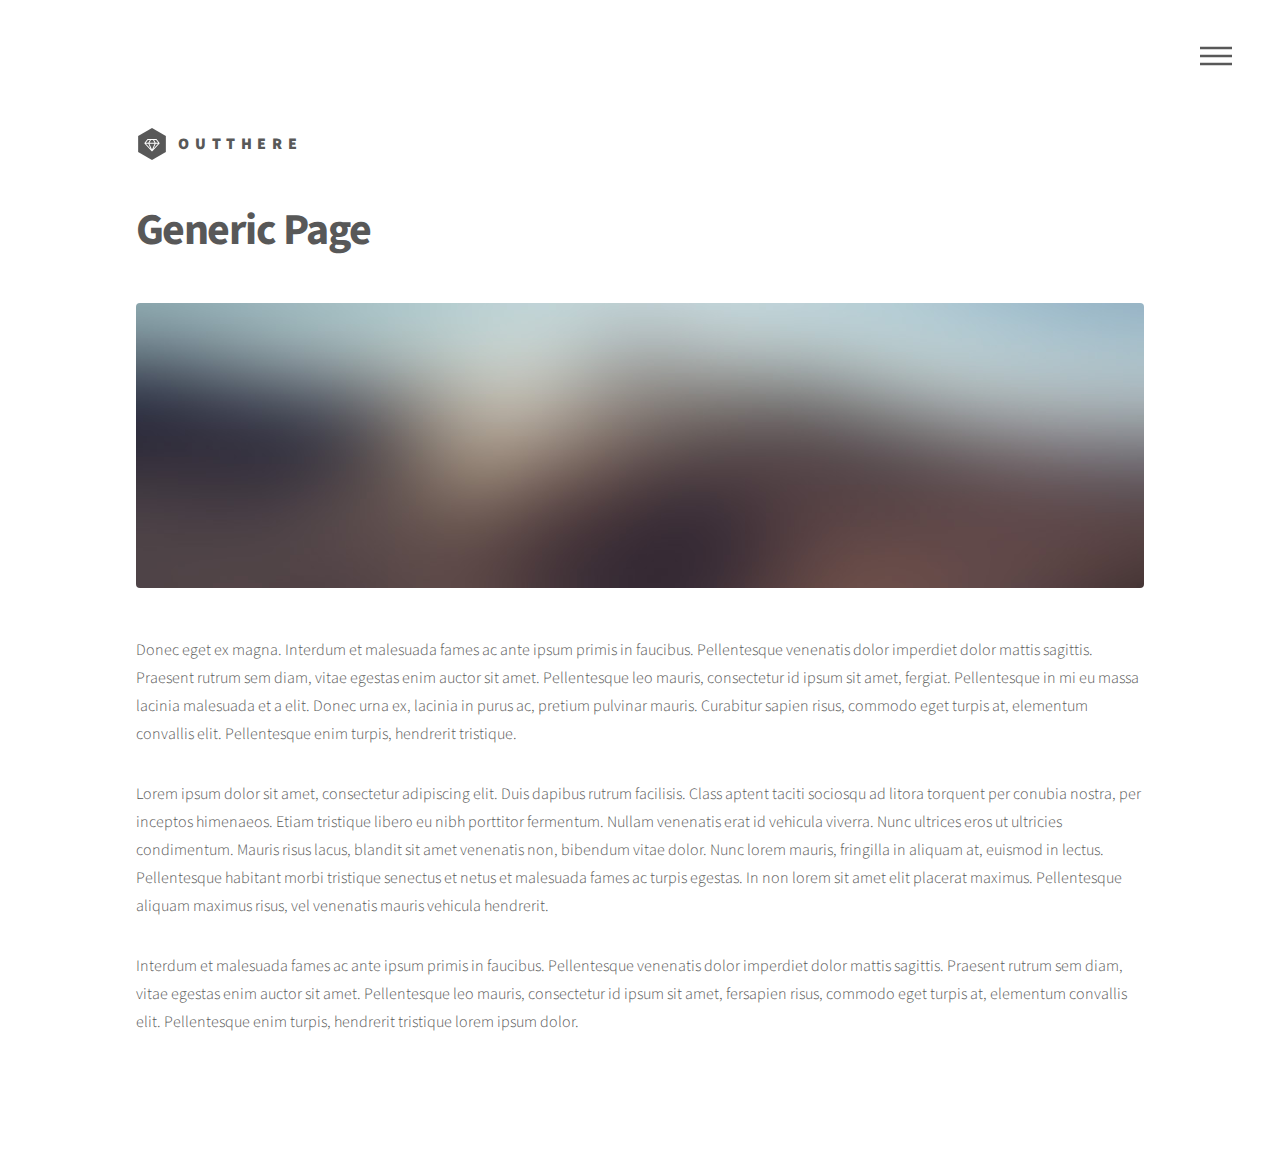
==== resources/html5up-phantom/index.html @ 86c39e89 "Added webpages and better FITSMAP creation tools" ====
<!DOCTYPE HTML>
<!--
	Phantom by HTML5 UP
	html5up.net | @ajlkn
	Free for personal and commercial use under the CCA 3.0 license (html5up.net/license)
-->
<html>
	<head>
		<title>Generic - Phantom by HTML5 UP</title>
		<meta charset="utf-8" />
		<meta name="viewport" content="width=device-width, initial-scale=1, user-scalable=no" />
		<link rel="stylesheet" href="assets/css/main.css" />
		<noscript><link rel="stylesheet" href="assets/css/noscript.css" /></noscript>
	</head>
	<body class="is-preload">
		<!-- Wrapper -->
			<div id="wrapper">

				<!-- Header -->
					<header id="header">
						<div class="inner">

							<!-- Logo -->
								<a href="index.html" class="logo">
									<span class="symbol"><img src="images/logo.svg" alt="" /></span><span class="title">OutThere</span>
								</a>

							<!-- Nav -->
								<nav>
									<ul>
										<li><a href="#menu">Menu</a></li>
									</ul>
								</nav>

						</div>
					</header>

				<!-- Menu -->
					<nav id="menu">
						<h2>Menu</h2>
						<ul>
							<li><a href="index.html">Home</a></li>
							<!-- <li><a href="images.html">Fields</a></li> -->
							<li><a href="table.html">Table</a></li>
						</ul>
					</nav>

				<!-- Main -->
					<div id="main">
						<div class="inner">
							<h1>Generic Page</h1>
							<span class="image main"><img src="images/pic13.jpg" alt="" /></span>
							<p>Donec eget ex magna. Interdum et malesuada fames ac ante ipsum primis in faucibus. Pellentesque venenatis dolor imperdiet dolor mattis sagittis. Praesent rutrum sem diam, vitae egestas enim auctor sit amet. Pellentesque leo mauris, consectetur id ipsum sit amet, fergiat. Pellentesque in mi eu massa lacinia malesuada et a elit. Donec urna ex, lacinia in purus ac, pretium pulvinar mauris. Curabitur sapien risus, commodo eget turpis at, elementum convallis elit. Pellentesque enim turpis, hendrerit tristique.</p>
							<p>Lorem ipsum dolor sit amet, consectetur adipiscing elit. Duis dapibus rutrum facilisis. Class aptent taciti sociosqu ad litora torquent per conubia nostra, per inceptos himenaeos. Etiam tristique libero eu nibh porttitor fermentum. Nullam venenatis erat id vehicula viverra. Nunc ultrices eros ut ultricies condimentum. Mauris risus lacus, blandit sit amet venenatis non, bibendum vitae dolor. Nunc lorem mauris, fringilla in aliquam at, euismod in lectus. Pellentesque habitant morbi tristique senectus et netus et malesuada fames ac turpis egestas. In non lorem sit amet elit placerat maximus. Pellentesque aliquam maximus risus, vel venenatis mauris vehicula hendrerit.</p>
							<p>Interdum et malesuada fames ac ante ipsum primis in faucibus. Pellentesque venenatis dolor imperdiet dolor mattis sagittis. Praesent rutrum sem diam, vitae egestas enim auctor sit amet. Pellentesque leo mauris, consectetur id ipsum sit amet, fersapien risus, commodo eget turpis at, elementum convallis elit. Pellentesque enim turpis, hendrerit tristique lorem ipsum dolor.</p>
						</div>
					</div>

				<!-- Footer -->
					<!-- <footer id="footer">
						<div class="inner">
							<section>
								<h2>Get in touch</h2>
								<form method="post" action="#">
									<div class="fields">
										<div class="field half">
											<input type="text" name="name" id="name" placeholder="Name" />
										</div>
										<div class="field half">
											<input type="email" name="email" id="email" placeholder="Email" />
										</div>
										<div class="field">
											<textarea name="message" id="message" placeholder="Message"></textarea>
										</div>
									</div>
									<ul class="actions">
										<li><input type="submit" value="Send" class="primary" /></li>
									</ul>
								</form>
							</section>
							<section>
								<h2>Follow</h2>
								<ul class="icons">
									<li><a href="#" class="icon brands style2 fa-twitter"><span class="label">Twitter</span></a></li>
									<li><a href="#" class="icon brands style2 fa-facebook-f"><span class="label">Facebook</span></a></li>
									<li><a href="#" class="icon brands style2 fa-instagram"><span class="label">Instagram</span></a></li>
									<li><a href="#" class="icon brands style2 fa-dribbble"><span class="label">Dribbble</span></a></li>
									<li><a href="#" class="icon brands style2 fa-github"><span class="label">GitHub</span></a></li>
									<li><a href="#" class="icon brands style2 fa-500px"><span class="label">500px</span></a></li>
									<li><a href="#" class="icon solid style2 fa-phone"><span class="label">Phone</span></a></li>
									<li><a href="#" class="icon solid style2 fa-envelope"><span class="label">Email</span></a></li>
								</ul>
							</section>
							<ul class="copyright">
								<li>&copy; Untitled. All rights reserved</li><li>Design: <a href="http://html5up.net">HTML5 UP</a></li>
							</ul>
						</div>
					</footer> -->

			</div>

		<!-- Scripts -->
			<script src="assets/js/jquery.min.js"></script>
			<script src="assets/js/browser.min.js"></script>
			<script src="assets/js/breakpoints.min.js"></script>
			<script src="assets/js/util.js"></script>
			<script src="assets/js/main.js"></script>

	</body>
</html>
---- resources/html5up-phantom/assets/css/main.css ----
@import url(fontawesome-all.min.css);
@import url("https://fonts.googleapis.com/css?family=Source+Sans+Pro:300,700,900");

/*
	Phantom by HTML5 UP
	html5up.net | @ajlkn
	Free for personal and commercial use under the CCA 3.0 license (html5up.net/license)
*/

html, body, div, span, applet, object,
iframe, h1, h2, h3, h4, h5, h6, p, blockquote,
pre, a, abbr, acronym, address, big, cite,
code, del, dfn, em, img, ins, kbd, q, s, samp,
small, strike, strong, sub, sup, tt, var, b,
u, i, center, dl, dt, dd, ol, ul, li, fieldset,
form, label, legend, table, caption, tbody,
tfoot, thead, tr, th, td, article, aside,
canvas, details, embed, figure, figcaption,
footer, header, hgroup, menu, nav, output, ruby,
section, summary, time, mark, audio, video {
	margin: 0;
	padding: 0;
	border: 0;
	font-size: 100%;
	font: inherit;
	vertical-align: baseline;}

article, aside, details, figcaption, figure,
footer, header, hgroup, menu, nav, section {
	display: block;}

body {
	line-height: 1;
}

ol, ul {
	list-style: none;
}

blockquote, q {
	quotes: none;
}

	blockquote:before, blockquote:after, q:before, q:after {
		content: '';
		content: none;
	}

table {
	border-collapse: collapse;
	border-spacing: 0;
}

body {
	-webkit-text-size-adjust: none;
}

mark {
	background-color: transparent;
	color: inherit;
}

input::-moz-focus-inner {
	border: 0;
	padding: 0;
}

input, select, textarea {
	-moz-appearance: none;
	-webkit-appearance: none;
	-ms-appearance: none;
	appearance: none;
}

/* Basic */

	@-ms-viewport {
		width: device-width;
	}

	body {
		-ms-overflow-style: scrollbar;
	}

	@media screen and (max-width: 480px) {

		html, body {
			min-width: 320px;
		}

	}

	html {
		box-sizing: border-box;
	}

	*, *:before, *:after {
		box-sizing: inherit;
	}

	body {
		background: #ffffff;
	}

		body.is-preload *, body.is-preload *:before, body.is-preload *:after {
			-moz-animation: none !important;
			-webkit-animation: none !important;
			-ms-animation: none !important;
			animation: none !important;
			-moz-transition: none !important;
			-webkit-transition: none !important;
			-ms-transition: none !important;
			transition: none !important;
		}

/* Type */

	body, input, select, textarea {
		color: #585858;
		font-family: "Source Sans Pro", Helvetica, sans-serif;
		font-size: 16pt;
		font-weight: 300;
		line-height: 1.75;
	}

		@media screen and (max-width: 1680px) {

			body, input, select, textarea {
				font-size: 14pt;
			}

		}

		@media screen and (max-width: 1280px) {

			body, input, select, textarea {
				font-size: 12pt;
			}

		}

	a {
		-moz-transition: border-bottom-color 0.2s ease, color 0.2s ease;
		-webkit-transition: border-bottom-color 0.2s ease, color 0.2s ease;
		-ms-transition: border-bottom-color 0.2s ease, color 0.2s ease;
		transition: border-bottom-color 0.2s ease, color 0.2s ease;
		text-decoration: none;
		color: #585858;
		border-bottom: dotted 1px rgba(88, 88, 88, 0.5);
	}

		a:hover {
			border-bottom-color: transparent;
			color: #f2849e !important;
		}

	strong, b {
		font-weight: 900;
	}

	em, i {
		font-style: italic;
	}

	p {
		margin: 0 0 2em 0;
	}

	h1 {
		font-size: 2.75em;
		font-weight: 700;
		line-height: 1.3;
		margin: 0 0 1em 0;
		letter-spacing: -0.035em;
	}

		h1 a {
			color: inherit;
		}

		@media screen and (max-width: 736px) {

			h1 {
				font-size: 2em;
				margin: 0 0 1em 0;
			}

		}

		@media screen and (max-width: 360px) {

			h1 {
				font-size: 1.75em;
			}

		}

	h2, h3, h4, h5, h6 {
		font-weight: 900;
		line-height: 1.5;
		margin: 0 0 2em 0;
		text-transform: uppercase;
		letter-spacing: 0.35em;
	}

		h2 a, h3 a, h4 a, h5 a, h6 a {
			color: inherit;
		}

	h2 {
		font-size: 1.1em;
	}

	h3 {
		font-size: 1em;
	}

	h4 {
		font-size: 0.8em;
	}

	h5 {
		font-size: 0.8em;
	}

	h6 {
		font-size: 0.8em;
	}

	@media screen and (max-width: 980px) {

		h1 br, h2 br, h3 br, h4 br, h5 br, h6 br {
			display: none;
		}

	}

	@media screen and (max-width: 736px) {

		h2 {
			font-size: 1em;
		}

		h3 {
			font-size: 0.8em;
		}

	}

	sub {
		font-size: 0.8em;
		position: relative;
		top: 0.5em;
	}

	sup {
		font-size: 0.8em;
		position: relative;
		top: -0.5em;
	}

	blockquote {
		border-left: solid 4px #c9c9c9;
		font-style: italic;
		margin: 0 0 2em 0;
		padding: 0.5em 0 0.5em 2em;
	}

	code {
		background: rgba(144, 144, 144, 0.075);
		border-radius: 4px;
		border: solid 1px #c9c9c9;
		font-family: "Courier New", monospace;
		font-size: 0.9em;
		margin: 0 0.25em;
		padding: 0.25em 0.65em;
	}

	pre {
		-webkit-overflow-scrolling: touch;
		font-family: "Courier New", monospace;
		font-size: 0.9em;
		margin: 0 0 2em 0;
	}

		pre code {
			display: block;
			line-height: 1.75;
			padding: 1em 1.5em;
			overflow-x: auto;
		}

	hr {
		border: 0;
		border-bottom: solid 1px #c9c9c9;
		margin: 2em 0;
	}

		hr.major {
			margin: 3em 0;
		}

	.align-left {
		text-align: left;
	}

	.align-center {
		text-align: center;
	}

	.align-right {
		text-align: right;
	}

/* Row */

	.row {
		display: flex;
		flex-wrap: wrap;
		box-sizing: border-box;
		align-items: stretch;
	}

		.row > * {
			box-sizing: border-box;
		}

		.row.gtr-uniform > * > :last-child {
			margin-bottom: 0;
		}

		.row.aln-left {
			justify-content: flex-start;
		}

		.row.aln-center {
			justify-content: center;
		}

		.row.aln-right {
			justify-content: flex-end;
		}

		.row.aln-top {
			align-items: flex-start;
		}

		.row.aln-middle {
			align-items: center;
		}

		.row.aln-bottom {
			align-items: flex-end;
		}

		.row > .imp {
			order: -1;
		}

		.row > .col-1 {
			width: 8.33333%;
		}

		.row > .off-1 {
			margin-left: 8.33333%;
		}

		.row > .col-2 {
			width: 16.66667%;
		}

		.row > .off-2 {
			margin-left: 16.66667%;
		}

		.row > .col-3 {
			width: 25%;
		}

		.row > .off-3 {
			margin-left: 25%;
		}

		.row > .col-4 {
			width: 33.33333%;
		}

		.row > .off-4 {
			margin-left: 33.33333%;
		}

		.row > .col-5 {
			width: 41.66667%;
		}

		.row > .off-5 {
			margin-left: 41.66667%;
		}

		.row > .col-6 {
			width: 50%;
		}

		.row > .off-6 {
			margin-left: 50%;
		}

		.row > .col-7 {
			width: 58.33333%;
		}

		.row > .off-7 {
			margin-left: 58.33333%;
		}

		.row > .col-8 {
			width: 66.66667%;
		}

		.row > .off-8 {
			margin-left: 66.66667%;
		}

		.row > .col-9 {
			width: 75%;
		}

		.row > .off-9 {
			margin-left: 75%;
		}

		.row > .col-10 {
			width: 83.33333%;
		}

		.row > .off-10 {
			margin-left: 83.33333%;
		}

		.row > .col-11 {
			width: 91.66667%;
		}

		.row > .off-11 {
			margin-left: 91.66667%;
		}

		.row > .col-12 {
			width: 100%;
		}

		.row > .off-12 {
			margin-left: 100%;
		}

		.row.gtr-0 {
			margin-top: 0;
			margin-left: 0em;
		}

			.row.gtr-0 > * {
				padding: 0 0 0 0em;
			}

			.row.gtr-0.gtr-uniform {
				margin-top: 0em;
			}

				.row.gtr-0.gtr-uniform > * {
					padding-top: 0em;
				}

		.row.gtr-25 {
			margin-top: 0;
			margin-left: -0.5em;
		}

			.row.gtr-25 > * {
				padding: 0 0 0 0.5em;
			}

			.row.gtr-25.gtr-uniform {
				margin-top: -0.5em;
			}

				.row.gtr-25.gtr-uniform > * {
					padding-top: 0.5em;
				}

		.row.gtr-50 {
			margin-top: 0;
			margin-left: -1em;
		}

			.row.gtr-50 > * {
				padding: 0 0 0 1em;
			}

			.row.gtr-50.gtr-uniform {
				margin-top: -1em;
			}

				.row.gtr-50.gtr-uniform > * {
					padding-top: 1em;
				}

		.row {
			margin-top: 0;
			margin-left: -2em;
		}

			.row > * {
				padding: 0 0 0 2em;
			}

			.row.gtr-uniform {
				margin-top: -2em;
			}

				.row.gtr-uniform > * {
					padding-top: 2em;
				}

		.row.gtr-150 {
			margin-top: 0;
			margin-left: -3em;
		}

			.row.gtr-150 > * {
				padding: 0 0 0 3em;
			}

			.row.gtr-150.gtr-uniform {
				margin-top: -3em;
			}

				.row.gtr-150.gtr-uniform > * {
					padding-top: 3em;
				}

		.row.gtr-200 {
			margin-top: 0;
			margin-left: -4em;
		}

			.row.gtr-200 > * {
				padding: 0 0 0 4em;
			}

			.row.gtr-200.gtr-uniform {
				margin-top: -4em;
			}

				.row.gtr-200.gtr-uniform > * {
					padding-top: 4em;
				}

		@media screen and (max-width: 1680px) {

			.row {
				display: flex;
				flex-wrap: wrap;
				box-sizing: border-box;
				align-items: stretch;
			}

				.row > * {
					box-sizing: border-box;
				}

				.row.gtr-uniform > * > :last-child {
					margin-bottom: 0;
				}

				.row.aln-left {
					justify-content: flex-start;
				}

				.row.aln-center {
					justify-content: center;
				}

				.row.aln-right {
					justify-content: flex-end;
				}

				.row.aln-top {
					align-items: flex-start;
				}

				.row.aln-middle {
					align-items: center;
				}

				.row.aln-bottom {
					align-items: flex-end;
				}

				.row > .imp-xlarge {
					order: -1;
				}

				.row > .col-1-xlarge {
					width: 8.33333%;
				}

				.row > .off-1-xlarge {
					margin-left: 8.33333%;
				}

				.row > .col-2-xlarge {
					width: 16.66667%;
				}

				.row > .off-2-xlarge {
					margin-left: 16.66667%;
				}

				.row > .col-3-xlarge {
					width: 25%;
				}

				.row > .off-3-xlarge {
					margin-left: 25%;
				}

				.row > .col-4-xlarge {
					width: 33.33333%;
				}

				.row > .off-4-xlarge {
					margin-left: 33.33333%;
				}

				.row > .col-5-xlarge {
					width: 41.66667%;
				}

				.row > .off-5-xlarge {
					margin-left: 41.66667%;
				}

				.row > .col-6-xlarge {
					width: 50%;
				}

				.row > .off-6-xlarge {
					margin-left: 50%;
				}

				.row > .col-7-xlarge {
					width: 58.33333%;
				}

				.row > .off-7-xlarge {
					margin-left: 58.33333%;
				}

				.row > .col-8-xlarge {
					width: 66.66667%;
				}

				.row > .off-8-xlarge {
					margin-left: 66.66667%;
				}

				.row > .col-9-xlarge {
					width: 75%;
				}

				.row > .off-9-xlarge {
					margin-left: 75%;
				}

				.row > .col-10-xlarge {
					width: 83.33333%;
				}

				.row > .off-10-xlarge {
					margin-left: 83.33333%;
				}

				.row > .col-11-xlarge {
					width: 91.66667%;
				}

				.row > .off-11-xlarge {
					margin-left: 91.66667%;
				}

				.row > .col-12-xlarge {
					width: 100%;
				}

				.row > .off-12-xlarge {
					margin-left: 100%;
				}

				.row.gtr-0 {
					margin-top: 0;
					margin-left: 0em;
				}

					.row.gtr-0 > * {
						padding: 0 0 0 0em;
					}

					.row.gtr-0.gtr-uniform {
						margin-top: 0em;
					}

						.row.gtr-0.gtr-uniform > * {
							padding-top: 0em;
						}

				.row.gtr-25 {
					margin-top: 0;
					margin-left: -0.5em;
				}

					.row.gtr-25 > * {
						padding: 0 0 0 0.5em;
					}

					.row.gtr-25.gtr-uniform {
						margin-top: -0.5em;
					}

						.row.gtr-25.gtr-uniform > * {
							padding-top: 0.5em;
						}

				.row.gtr-50 {
					margin-top: 0;
					margin-left: -1em;
				}

					.row.gtr-50 > * {
						padding: 0 0 0 1em;
					}

					.row.gtr-50.gtr-uniform {
						margin-top: -1em;
					}

						.row.gtr-50.gtr-uniform > * {
							padding-top: 1em;
						}

				.row {
					margin-top: 0;
					margin-left: -2em;
				}

					.row > * {
						padding: 0 0 0 2em;
					}

					.row.gtr-uniform {
						margin-top: -2em;
					}

						.row.gtr-uniform > * {
							padding-top: 2em;
						}

				.row.gtr-150 {
					margin-top: 0;
					margin-left: -3em;
				}

					.row.gtr-150 > * {
						padding: 0 0 0 3em;
					}

					.row.gtr-150.gtr-uniform {
						margin-top: -3em;
					}

						.row.gtr-150.gtr-uniform > * {
							padding-top: 3em;
						}

				.row.gtr-200 {
					margin-top: 0;
					margin-left: -4em;
				}

					.row.gtr-200 > * {
						padding: 0 0 0 4em;
					}

					.row.gtr-200.gtr-uniform {
						margin-top: -4em;
					}

						.row.gtr-200.gtr-uniform > * {
							padding-top: 4em;
						}

		}

		@media screen and (max-width: 1280px) {

			.row {
				display: flex;
				flex-wrap: wrap;
				box-sizing: border-box;
				align-items: stretch;
			}

				.row > * {
					box-sizing: border-box;
				}

				.row.gtr-uniform > * > :last-child {
					margin-bottom: 0;
				}

				.row.aln-left {
					justify-content: flex-start;
				}

				.row.aln-center {
					justify-content: center;
				}

				.row.aln-right {
					justify-content: flex-end;
				}

				.row.aln-top {
					align-items: flex-start;
				}

				.row.aln-middle {
					align-items: center;
				}

				.row.aln-bottom {
					align-items: flex-end;
				}

				.row > .imp-large {
					order: -1;
				}

				.row > .col-1-large {
					width: 8.33333%;
				}

				.row > .off-1-large {
					margin-left: 8.33333%;
				}

				.row > .col-2-large {
					width: 16.66667%;
				}

				.row > .off-2-large {
					margin-left: 16.66667%;
				}

				.row > .col-3-large {
					width: 25%;
				}

				.row > .off-3-large {
					margin-left: 25%;
				}

				.row > .col-4-large {
					width: 33.33333%;
				}

				.row > .off-4-large {
					margin-left: 33.33333%;
				}

				.row > .col-5-large {
					width: 41.66667%;
				}

				.row > .off-5-large {
					margin-left: 41.66667%;
				}

				.row > .col-6-large {
					width: 50%;
				}

				.row > .off-6-large {
					margin-left: 50%;
				}

				.row > .col-7-large {
					width: 58.33333%;
				}

				.row > .off-7-large {
					margin-left: 58.33333%;
				}

				.row > .col-8-large {
					width: 66.66667%;
				}

				.row > .off-8-large {
					margin-left: 66.66667%;
				}

				.row > .col-9-large {
					width: 75%;
				}

				.row > .off-9-large {
					margin-left: 75%;
				}

				.row > .col-10-large {
					width: 83.33333%;
				}

				.row > .off-10-large {
					margin-left: 83.33333%;
				}

				.row > .col-11-large {
					width: 91.66667%;
				}

				.row > .off-11-large {
					margin-left: 91.66667%;
				}

				.row > .col-12-large {
					width: 100%;
				}

				.row > .off-12-large {
					margin-left: 100%;
				}

				.row.gtr-0 {
					margin-top: 0;
					margin-left: 0em;
				}

					.row.gtr-0 > * {
						padding: 0 0 0 0em;
					}

					.row.gtr-0.gtr-uniform {
						margin-top: 0em;
					}

						.row.gtr-0.gtr-uniform > * {
							padding-top: 0em;
						}

				.row.gtr-25 {
					margin-top: 0;
					margin-left: -0.5em;
				}

					.row.gtr-25 > * {
						padding: 0 0 0 0.5em;
					}

					.row.gtr-25.gtr-uniform {
						margin-top: -0.5em;
					}

						.row.gtr-25.gtr-uniform > * {
							padding-top: 0.5em;
						}

				.row.gtr-50 {
					margin-top: 0;
					margin-left: -1em;
				}

					.row.gtr-50 > * {
						padding: 0 0 0 1em;
					}

					.row.gtr-50.gtr-uniform {
						margin-top: -1em;
					}

						.row.gtr-50.gtr-uniform > * {
							padding-top: 1em;
						}

				.row {
					margin-top: 0;
					margin-left: -2em;
				}

					.row > * {
						padding: 0 0 0 2em;
					}

					.row.gtr-uniform {
						margin-top: -2em;
					}

						.row.gtr-uniform > * {
							padding-top: 2em;
						}

				.row.gtr-150 {
					margin-top: 0;
					margin-left: -3em;
				}

					.row.gtr-150 > * {
						padding: 0 0 0 3em;
					}

					.row.gtr-150.gtr-uniform {
						margin-top: -3em;
					}

						.row.gtr-150.gtr-uniform > * {
							padding-top: 3em;
						}

				.row.gtr-200 {
					margin-top: 0;
					margin-left: -4em;
				}

					.row.gtr-200 > * {
						padding: 0 0 0 4em;
					}

					.row.gtr-200.gtr-uniform {
						margin-top: -4em;
					}

						.row.gtr-200.gtr-uniform > * {
							padding-top: 4em;
						}

		}

		@media screen and (max-width: 980px) {

			.row {
				display: flex;
				flex-wrap: wrap;
				box-sizing: border-box;
				align-items: stretch;
			}

				.row > * {
					box-sizing: border-box;
				}

				.row.gtr-uniform > * > :last-child {
					margin-bottom: 0;
				}

				.row.aln-left {
					justify-content: flex-start;
				}

				.row.aln-center {
					justify-content: center;
				}

				.row.aln-right {
					justify-content: flex-end;
				}

				.row.aln-top {
					align-items: flex-start;
				}

				.row.aln-middle {
					align-items: center;
				}

				.row.aln-bottom {
					align-items: flex-end;
				}

				.row > .imp-medium {
					order: -1;
				}

				.row > .col-1-medium {
					width: 8.33333%;
				}

				.row > .off-1-medium {
					margin-left: 8.33333%;
				}

				.row > .col-2-medium {
					width: 16.66667%;
				}

				.row > .off-2-medium {
					margin-left: 16.66667%;
				}

				.row > .col-3-medium {
					width: 25%;
				}

				.row > .off-3-medium {
					margin-left: 25%;
				}

				.row > .col-4-medium {
					width: 33.33333%;
				}

				.row > .off-4-medium {
					margin-left: 33.33333%;
				}

				.row > .col-5-medium {
					width: 41.66667%;
				}

				.row > .off-5-medium {
					margin-left: 41.66667%;
				}

				.row > .col-6-medium {
					width: 50%;
				}

				.row > .off-6-medium {
					margin-left: 50%;
				}

				.row > .col-7-medium {
					width: 58.33333%;
				}

				.row > .off-7-medium {
					margin-left: 58.33333%;
				}

				.row > .col-8-medium {
					width: 66.66667%;
				}

				.row > .off-8-medium {
					margin-left: 66.66667%;
				}

				.row > .col-9-medium {
					width: 75%;
				}

				.row > .off-9-medium {
					margin-left: 75%;
				}

				.row > .col-10-medium {
					width: 83.33333%;
				}

				.row > .off-10-medium {
					margin-left: 83.33333%;
				}

				.row > .col-11-medium {
					width: 91.66667%;
				}

				.row > .off-11-medium {
					margin-left: 91.66667%;
				}

				.row > .col-12-medium {
					width: 100%;
				}

				.row > .off-12-medium {
					margin-left: 100%;
				}

				.row.gtr-0 {
					margin-top: 0;
					margin-left: 0em;
				}

					.row.gtr-0 > * {
						padding: 0 0 0 0em;
					}

					.row.gtr-0.gtr-uniform {
						margin-top: 0em;
					}

						.row.gtr-0.gtr-uniform > * {
							padding-top: 0em;
						}

				.row.gtr-25 {
					margin-top: 0;
					margin-left: -0.375em;
				}

					.row.gtr-25 > * {
						padding: 0 0 0 0.375em;
					}

					.row.gtr-25.gtr-uniform {
						margin-top: -0.375em;
					}

						.row.gtr-25.gtr-uniform > * {
							padding-top: 0.375em;
						}

				.row.gtr-50 {
					margin-top: 0;
					margin-left: -0.75em;
				}

					.row.gtr-50 > * {
						padding: 0 0 0 0.75em;
					}

					.row.gtr-50.gtr-uniform {
						margin-top: -0.75em;
					}

						.row.gtr-50.gtr-uniform > * {
							padding-top: 0.75em;
						}

				.row {
					margin-top: 0;
					margin-left: -1.5em;
				}

					.row > * {
						padding: 0 0 0 1.5em;
					}

					.row.gtr-uniform {
						margin-top: -1.5em;
					}

						.row.gtr-uniform > * {
							padding-top: 1.5em;
						}

				.row.gtr-150 {
					margin-top: 0;
					margin-left: -2.25em;
				}

					.row.gtr-150 > * {
						padding: 0 0 0 2.25em;
					}

					.row.gtr-150.gtr-uniform {
						margin-top: -2.25em;
					}

						.row.gtr-150.gtr-uniform > * {
							padding-top: 2.25em;
						}

				.row.gtr-200 {
					margin-top: 0;
					margin-left: -3em;
				}

					.row.gtr-200 > * {
						padding: 0 0 0 3em;
					}

					.row.gtr-200.gtr-uniform {
						margin-top: -3em;
					}

						.row.gtr-200.gtr-uniform > * {
							padding-top: 3em;
						}

		}

		@media screen and (max-width: 736px) {

			.row {
				display: flex;
				flex-wrap: wrap;
				box-sizing: border-box;
				align-items: stretch;
			}

				.row > * {
					box-sizing: border-box;
				}

				.row.gtr-uniform > * > :last-child {
					margin-bottom: 0;
				}

				.row.aln-left {
					justify-content: flex-start;
				}

				.row.aln-center {
					justify-content: center;
				}

				.row.aln-right {
					justify-content: flex-end;
				}

				.row.aln-top {
					align-items: flex-start;
				}

				.row.aln-middle {
					align-items: center;
				}

				.row.aln-bottom {
					align-items: flex-end;
				}

				.row > .imp-small {
					order: -1;
				}

				.row > .col-1-small {
					width: 8.33333%;
				}

				.row > .off-1-small {
					margin-left: 8.33333%;
				}

				.row > .col-2-small {
					width: 16.66667%;
				}

				.row > .off-2-small {
					margin-left: 16.66667%;
				}

				.row > .col-3-small {
					width: 25%;
				}

				.row > .off-3-small {
					margin-left: 25%;
				}

				.row > .col-4-small {
					width: 33.33333%;
				}

				.row > .off-4-small {
					margin-left: 33.33333%;
				}

				.row > .col-5-small {
					width: 41.66667%;
				}

				.row > .off-5-small {
					margin-left: 41.66667%;
				}

				.row > .col-6-small {
					width: 50%;
				}

				.row > .off-6-small {
					margin-left: 50%;
				}

				.row > .col-7-small {
					width: 58.33333%;
				}

				.row > .off-7-small {
					margin-left: 58.33333%;
				}

				.row > .col-8-small {
					width: 66.66667%;
				}

				.row > .off-8-small {
					margin-left: 66.66667%;
				}

				.row > .col-9-small {
					width: 75%;
				}

				.row > .off-9-small {
					margin-left: 75%;
				}

				.row > .col-10-small {
					width: 83.33333%;
				}

				.row > .off-10-small {
					margin-left: 83.33333%;
				}

				.row > .col-11-small {
					width: 91.66667%;
				}

				.row > .off-11-small {
					margin-left: 91.66667%;
				}

				.row > .col-12-small {
					width: 100%;
				}

				.row > .off-12-small {
					margin-left: 100%;
				}

				.row.gtr-0 {
					margin-top: 0;
					margin-left: 0em;
				}

					.row.gtr-0 > * {
						padding: 0 0 0 0em;
					}

					.row.gtr-0.gtr-uniform {
						margin-top: 0em;
					}

						.row.gtr-0.gtr-uniform > * {
							padding-top: 0em;
						}

				.row.gtr-25 {
					margin-top: 0;
					margin-left: -0.25em;
				}

					.row.gtr-25 > * {
						padding: 0 0 0 0.25em;
					}

					.row.gtr-25.gtr-uniform {
						margin-top: -0.25em;
					}

						.row.gtr-25.gtr-uniform > * {
							padding-top: 0.25em;
						}

				.row.gtr-50 {
					margin-top: 0;
					margin-left: -0.5em;
				}

					.row.gtr-50 > * {
						padding: 0 0 0 0.5em;
					}

					.row.gtr-50.gtr-uniform {
						margin-top: -0.5em;
					}

						.row.gtr-50.gtr-uniform > * {
							padding-top: 0.5em;
						}

				.row {
					margin-top: 0;
					margin-left: -1em;
				}

					.row > * {
						padding: 0 0 0 1em;
					}

					.row.gtr-uniform {
						margin-top: -1em;
					}

						.row.gtr-uniform > * {
							padding-top: 1em;
						}

				.row.gtr-150 {
					margin-top: 0;
					margin-left: -1.5em;
				}

					.row.gtr-150 > * {
						padding: 0 0 0 1.5em;
					}

					.row.gtr-150.gtr-uniform {
						margin-top: -1.5em;
					}

						.row.gtr-150.gtr-uniform > * {
							padding-top: 1.5em;
						}

				.row.gtr-200 {
					margin-top: 0;
					margin-left: -2em;
				}

					.row.gtr-200 > * {
						padding: 0 0 0 2em;
					}

					.row.gtr-200.gtr-uniform {
						margin-top: -2em;
					}

						.row.gtr-200.gtr-uniform > * {
							padding-top: 2em;
						}

		}

		@media screen and (max-width: 480px) {

			.row {
				display: flex;
				flex-wrap: wrap;
				box-sizing: border-box;
				align-items: stretch;
			}

				.row > * {
					box-sizing: border-box;
				}

				.row.gtr-uniform > * > :last-child {
					margin-bottom: 0;
				}

				.row.aln-left {
					justify-content: flex-start;
				}

				.row.aln-center {
					justify-content: center;
				}

				.row.aln-right {
					justify-content: flex-end;
				}

				.row.aln-top {
					align-items: flex-start;
				}

				.row.aln-middle {
					align-items: center;
				}

				.row.aln-bottom {
					align-items: flex-end;
				}

				.row > .imp-xsmall {
					order: -1;
				}

				.row > .col-1-xsmall {
					width: 8.33333%;
				}

				.row > .off-1-xsmall {
					margin-left: 8.33333%;
				}

				.row > .col-2-xsmall {
					width: 16.66667%;
				}

				.row > .off-2-xsmall {
					margin-left: 16.66667%;
				}

				.row > .col-3-xsmall {
					width: 25%;
				}

				.row > .off-3-xsmall {
					margin-left: 25%;
				}

				.row > .col-4-xsmall {
					width: 33.33333%;
				}

				.row > .off-4-xsmall {
					margin-left: 33.33333%;
				}

				.row > .col-5-xsmall {
					width: 41.66667%;
				}

				.row > .off-5-xsmall {
					margin-left: 41.66667%;
				}

				.row > .col-6-xsmall {
					width: 50%;
				}

				.row > .off-6-xsmall {
					margin-left: 50%;
				}

				.row > .col-7-xsmall {
					width: 58.33333%;
				}

				.row > .off-7-xsmall {
					margin-left: 58.33333%;
				}

				.row > .col-8-xsmall {
					width: 66.66667%;
				}

				.row > .off-8-xsmall {
					margin-left: 66.66667%;
				}

				.row > .col-9-xsmall {
					width: 75%;
				}

				.row > .off-9-xsmall {
					margin-left: 75%;
				}

				.row > .col-10-xsmall {
					width: 83.33333%;
				}

				.row > .off-10-xsmall {
					margin-left: 83.33333%;
				}

				.row > .col-11-xsmall {
					width: 91.66667%;
				}

				.row > .off-11-xsmall {
					margin-left: 91.66667%;
				}

				.row > .col-12-xsmall {
					width: 100%;
				}

				.row > .off-12-xsmall {
					margin-left: 100%;
				}

				.row.gtr-0 {
					margin-top: 0;
					margin-left: 0em;
				}

					.row.gtr-0 > * {
						padding: 0 0 0 0em;
					}

					.row.gtr-0.gtr-uniform {
						margin-top: 0em;
					}

						.row.gtr-0.gtr-uniform > * {
							padding-top: 0em;
						}

				.row.gtr-25 {
					margin-top: 0;
					margin-left: -0.25em;
				}

					.row.gtr-25 > * {
						padding: 0 0 0 0.25em;
					}

					.row.gtr-25.gtr-uniform {
						margin-top: -0.25em;
					}

						.row.gtr-25.gtr-uniform > * {
							padding-top: 0.25em;
						}

				.row.gtr-50 {
					margin-top: 0;
					margin-left: -0.5em;
				}

					.row.gtr-50 > * {
						padding: 0 0 0 0.5em;
					}

					.row.gtr-50.gtr-uniform {
						margin-top: -0.5em;
					}

						.row.gtr-50.gtr-uniform > * {
							padding-top: 0.5em;
						}

				.row {
					margin-top: 0;
					margin-left: -1em;
				}

					.row > * {
						padding: 0 0 0 1em;
					}

					.row.gtr-uniform {
						margin-top: -1em;
					}

						.row.gtr-uniform > * {
							padding-top: 1em;
						}

				.row.gtr-150 {
					margin-top: 0;
					margin-left: -1.5em;
				}

					.row.gtr-150 > * {
						padding: 0 0 0 1.5em;
					}

					.row.gtr-150.gtr-uniform {
						margin-top: -1.5em;
					}

						.row.gtr-150.gtr-uniform > * {
							padding-top: 1.5em;
						}

				.row.gtr-200 {
					margin-top: 0;
					margin-left: -2em;
				}

					.row.gtr-200 > * {
						padding: 0 0 0 2em;
					}

					.row.gtr-200.gtr-uniform {
						margin-top: -2em;
					}

						.row.gtr-200.gtr-uniform > * {
							padding-top: 2em;
						}

		}

/* Section/Article */

	section.special, article.special {
		text-align: center;
	}

	header p {
		margin-top: -1em;
	}

	@media screen and (max-width: 736px) {

		header p {
			margin-top: 0;
		}

	}

/* Icon */

	.icon {
		text-decoration: none;
		border-bottom: none;
		position: relative;
	}

		.icon:before {
			-moz-osx-font-smoothing: grayscale;
			-webkit-font-smoothing: antialiased;
			display: inline-block;
			font-style: normal;
			font-variant: normal;
			text-rendering: auto;
			line-height: 1;
			text-transform: none !important;
			font-family: 'Font Awesome 5 Free';
			font-weight: 400;
		}

		.icon > .label {
			display: none;
		}

		.icon:before {
			line-height: inherit;
		}

		.icon.solid:before {
			font-weight: 900;
		}

		.icon.brands:before {
			font-family: 'Font Awesome 5 Brands';
		}

		.icon.style2 {
			-moz-transition: background-color 0.2s ease-in-out, color 0.2s ease-in-out, border-color 0.2s ease-in-out;
			-webkit-transition: background-color 0.2s ease-in-out, color 0.2s ease-in-out, border-color 0.2s ease-in-out;
			-ms-transition: background-color 0.2s ease-in-out, color 0.2s ease-in-out, border-color 0.2s ease-in-out;
			transition: background-color 0.2s ease-in-out, color 0.2s ease-in-out, border-color 0.2s ease-in-out;
			background-color: transparent;
			border: solid 1px #c9c9c9;
			border-radius: 4px;
			width: 2.65em;
			height: 2.65em;
			display: inline-block;
			text-align: center;
			line-height: 2.65em;
			color: inherit;
		}

			.icon.style2:before {
				font-size: 1.1em;
			}

			.icon.style2:hover {
				color: #f2849e;
				border-color: #f2849e;
			}

			.icon.style2:active {
				background-color: rgba(242, 132, 158, 0.1);
			}

/* List */

	ol {
		list-style: decimal;
		margin: 0 0 2em 0;
		padding-left: 1.25em;
	}

		ol li {
			padding-left: 0.25em;
		}

	ul {
		list-style: disc;
		margin: 0 0 2em 0;
		padding-left: 1em;
	}

		ul li {
			padding-left: 0.5em;
		}

		ul.alt {
			list-style: none;
			padding-left: 0;
		}

			ul.alt li {
				border-top: solid 1px #c9c9c9;
				padding: 0.5em 0;
			}

				ul.alt li:first-child {
					border-top: 0;
					padding-top: 0;
				}

	dl {
		margin: 0 0 2em 0;
	}

		dl dt {
			display: block;
			font-weight: 900;
			margin: 0 0 1em 0;
		}

		dl dd {
			margin-left: 2em;
		}

/* Actions */

	ul.actions {
		display: -moz-flex;
		display: -webkit-flex;
		display: -ms-flex;
		display: flex;
		cursor: default;
		list-style: none;
		margin-left: -1em;
		padding-left: 0;
	}

		ul.actions li {
			padding: 0 0 0 1em;
			vertical-align: middle;
		}

		ul.actions.special {
			-moz-justify-content: center;
			-webkit-justify-content: center;
			-ms-justify-content: center;
			justify-content: center;
			width: 100%;
			margin-left: 0;
		}

			ul.actions.special li:first-child {
				padding-left: 0;
			}

		ul.actions.stacked {
			-moz-flex-direction: column;
			-webkit-flex-direction: column;
			-ms-flex-direction: column;
			flex-direction: column;
			margin-left: 0;
		}

			ul.actions.stacked li {
				padding: 1.3em 0 0 0;
			}

				ul.actions.stacked li:first-child {
					padding-top: 0;
				}

		ul.actions.fit {
			width: calc(100% + 1em);
		}

			ul.actions.fit li {
				-moz-flex-grow: 1;
				-webkit-flex-grow: 1;
				-ms-flex-grow: 1;
				flex-grow: 1;
				-moz-flex-shrink: 1;
				-webkit-flex-shrink: 1;
				-ms-flex-shrink: 1;
				flex-shrink: 1;
				width: 100%;
			}

				ul.actions.fit li > * {
					width: 100%;
				}

			ul.actions.fit.stacked {
				width: 100%;
			}

		@media screen and (max-width: 480px) {

			ul.actions:not(.fixed) {
				-moz-flex-direction: column;
				-webkit-flex-direction: column;
				-ms-flex-direction: column;
				flex-direction: column;
				margin-left: 0;
				width: 100% !important;
			}

				ul.actions:not(.fixed) li {
					-moz-flex-grow: 1;
					-webkit-flex-grow: 1;
					-ms-flex-grow: 1;
					flex-grow: 1;
					-moz-flex-shrink: 1;
					-webkit-flex-shrink: 1;
					-ms-flex-shrink: 1;
					flex-shrink: 1;
					padding: 1em 0 0 0;
					text-align: center;
					width: 100%;
				}

					ul.actions:not(.fixed) li > * {
						width: 100%;
					}

					ul.actions:not(.fixed) li:first-child {
						padding-top: 0;
					}

					ul.actions:not(.fixed) li input[type="submit"],
					ul.actions:not(.fixed) li input[type="reset"],
					ul.actions:not(.fixed) li input[type="button"],
					ul.actions:not(.fixed) li button,
					ul.actions:not(.fixed) li .button {
						width: 100%;
					}

						ul.actions:not(.fixed) li input[type="submit"].icon:before,
						ul.actions:not(.fixed) li input[type="reset"].icon:before,
						ul.actions:not(.fixed) li input[type="button"].icon:before,
						ul.actions:not(.fixed) li button.icon:before,
						ul.actions:not(.fixed) li .button.icon:before {
							margin-left: -0.5rem;
						}

		}

/* Icons */

	ul.icons {
		cursor: default;
		list-style: none;
		padding-left: 0;
		margin: -1em 0 2em -1em;
	}

		ul.icons li {
			display: inline-block;
			padding: 1em 0 0 1em;
		}

/* Form */

	form {
		margin: 0 0 2em 0;
		overflow-x: hidden;
	}

		form > :last-child {
			margin-bottom: 0;
		}

		form > .fields {
			display: -moz-flex;
			display: -webkit-flex;
			display: -ms-flex;
			display: flex;
			-moz-flex-wrap: wrap;
			-webkit-flex-wrap: wrap;
			-ms-flex-wrap: wrap;
			flex-wrap: wrap;
			width: calc(100% + 3em);
			margin: -1.5em 0 2em -1.5em;
		}

			form > .fields > .field {
				-moz-flex-grow: 0;
				-webkit-flex-grow: 0;
				-ms-flex-grow: 0;
				flex-grow: 0;
				-moz-flex-shrink: 0;
				-webkit-flex-shrink: 0;
				-ms-flex-shrink: 0;
				flex-shrink: 0;
				padding: 1.5em 0 0 1.5em;
				width: calc(100% - 1.5em);
			}

				form > .fields > .field.half {
					width: calc(50% - 0.75em);
				}

				form > .fields > .field.third {
					width: calc(100%/3 - 0.5em);
				}

				form > .fields > .field.quarter {
					width: calc(25% - 0.375em);
				}

		@media screen and (max-width: 480px) {

			form > .fields {
				width: calc(100% + 3em);
				margin: -1.5em 0 2em -1.5em;
			}

				form > .fields > .field {
					padding: 1.5em 0 0 1.5em;
					width: calc(100% - 1.5em);
				}

					form > .fields > .field.half {
						width: calc(100% - 1.5em);
					}

					form > .fields > .field.third {
						width: calc(100% - 1.5em);
					}

					form > .fields > .field.quarter {
						width: calc(100% - 1.5em);
					}

		}

	label {
		display: block;
		font-size: 0.9em;
		font-weight: 900;
		margin: 0 0 1em 0;
	}

	input[type="text"],
	input[type="password"],
	input[type="email"],
	input[type="tel"],
	select,
	textarea {
		-moz-appearance: none;
		-webkit-appearance: none;
		-ms-appearance: none;
		appearance: none;
		background-color: transparent;
		border: none;
		border-radius: 0;
		border-bottom: solid 1px #c9c9c9;
		color: inherit;
		display: block;
		outline: 0;
		padding: 0;
		text-decoration: none;
		width: 100%;
	}

		input[type="text"]:invalid,
		input[type="password"]:invalid,
		input[type="email"]:invalid,
		input[type="tel"]:invalid,
		select:invalid,
		textarea:invalid {
			box-shadow: none;
		}

		input[type="text"]:focus,
		input[type="password"]:focus,
		input[type="email"]:focus,
		input[type="tel"]:focus,
		select:focus,
		textarea:focus {
			border-bottom-color: #f2849e;
			box-shadow: inset 0 -1px 0 0 #f2849e;
		}

	select {
		background-image: url("data:image/svg+xml;charset=utf8,%3Csvg xmlns='http://www.w3.org/2000/svg' width='40' height='40' preserveAspectRatio='none' viewBox='0 0 40 40'%3E%3Cpath d='M9.4,12.3l10.4,10.4l10.4-10.4c0.2-0.2,0.5-0.4,0.9-0.4c0.3,0,0.6,0.1,0.9,0.4l3.3,3.3c0.2,0.2,0.4,0.5,0.4,0.9 c0,0.4-0.1,0.6-0.4,0.9L20.7,31.9c-0.2,0.2-0.5,0.4-0.9,0.4c-0.3,0-0.6-0.1-0.9-0.4L4.3,17.3c-0.2-0.2-0.4-0.5-0.4-0.9 c0-0.4,0.1-0.6,0.4-0.9l3.3-3.3c0.2-0.2,0.5-0.4,0.9-0.4S9.1,12.1,9.4,12.3z' fill='%23c9c9c9' /%3E%3C/svg%3E");
		background-size: 1.25rem;
		background-repeat: no-repeat;
		background-position: calc(100% - 1rem) center;
		height: 3em;
		padding-right: 3em;
		text-overflow: ellipsis;
	}

		select option {
			background: #ffffff;
		}

		select:focus::-ms-value {
			background-color: transparent;
		}

		select::-ms-expand {
			display: none;
		}

	input[type="text"],
	input[type="password"],
	input[type="email"],
	select {
		height: 3em;
	}

	textarea {
		padding: 0;
		min-height: 3.75em;
	}

	input[type="checkbox"],
	input[type="radio"] {
		-moz-appearance: none;
		-webkit-appearance: none;
		-ms-appearance: none;
		appearance: none;
		display: block;
		float: left;
		margin-right: -2em;
		opacity: 0;
		width: 1em;
		z-index: -1;
	}

		input[type="checkbox"] + label,
		input[type="radio"] + label {
			text-decoration: none;
			color: #585858;
			cursor: pointer;
			display: inline-block;
			font-size: 1em;
			font-weight: 300;
			padding-left: 2.55em;
			padding-right: 0.75em;
			position: relative;
		}

			input[type="checkbox"] + label:before,
			input[type="radio"] + label:before {
				-moz-osx-font-smoothing: grayscale;
				-webkit-font-smoothing: antialiased;
				display: inline-block;
				font-style: normal;
				font-variant: normal;
				text-rendering: auto;
				line-height: 1;
				text-transform: none !important;
				font-family: 'Font Awesome 5 Free';
				font-weight: 900;
			}

			input[type="checkbox"] + label:before,
			input[type="radio"] + label:before {
				border-radius: 4px;
				border: solid 1px #c9c9c9;
				content: '';
				display: inline-block;
				font-size: 0.8em;
				height: 2.25em;
				left: 0;
				line-height: 2.25em;
				position: absolute;
				text-align: center;
				top: 0;
				width: 2.25em;
			}

		input[type="checkbox"]:checked + label:before,
		input[type="radio"]:checked + label:before {
			background: #585858;
			border-color: #585858;
			color: #ffffff;
			content: '\f00c';
		}

		input[type="checkbox"]:focus + label:before,
		input[type="radio"]:focus + label:before {
			border-color: #f2849e;
			box-shadow: 0 0 0 1px #f2849e;
		}

	input[type="checkbox"] + label:before {
		border-radius: 4px;
	}

	input[type="radio"] + label:before {
		border-radius: 100%;
	}

/* Box */

	.box {
		border-radius: 4px;
		border: solid 1px #c9c9c9;
		margin-bottom: 2em;
		padding: 1.5em;
	}

		.box > :last-child,
		.box > :last-child > :last-child,
		.box > :last-child > :last-child > :last-child {
			margin-bottom: 0;
		}

		.box.alt {
			border: 0;
			border-radius: 0;
			padding: 0;
		}

/* Image */

	.image {
		border-radius: 4px;
		border: 0;
		display: inline-block;
		position: relative;
	}

		.image img {
			border-radius: 4px;
			display: block;
		}

		.image.left, .image.right {
			max-width: 40%;
		}

			.image.left img, .image.right img {
				width: 100%;
			}

		.image.left {
			float: left;
			padding: 0 1.5em 1em 0;
			top: 0.25em;
		}

		.image.right {
			float: right;
			padding: 0 0 1em 1.5em;
			top: 0.25em;
		}

		.image.fit {
			display: block;
			margin: 0 0 2em 0;
			width: 100%;
		}

			.image.fit img {
				width: 100%;
			}

		.image.main {
			display: block;
			margin: 0 0 3em 0;
			width: 100%;
		}

			.image.main img {
				width: 100%;
			}

			@media screen and (max-width: 736px) {

				.image.main {
					margin: 0 0 2em 0;
				}

			}

/* Table */

	.table-wrapper {
		-webkit-overflow-scrolling: touch;
		overflow-x: auto;
	}

	table {
		margin: 0 0 2em 0;
		width: 100%;
	}

		table tbody tr {
			border: solid 1px #c9c9c9;
			border-left: 0;
			border-right: 0;
		}

			table tbody tr:nth-child(2n + 1) {
				background-color: rgba(144, 144, 144, 0.075);
			}

		table td {
			padding: 0.75em 0.75em;
		}

		table th {
			font-size: 0.9em;
			font-weight: 900;
			padding: 0 0.75em 0.75em 0.75em;
			text-align: left;
		}

		table thead {
			border-bottom: solid 2px #c9c9c9;
		}

		table tfoot {
			border-top: solid 2px #c9c9c9;
		}

		table.alt {
			border-collapse: separate;
		}

			table.alt tbody tr td {
				border: solid 1px #c9c9c9;
				border-left-width: 0;
				border-top-width: 0;
			}

				table.alt tbody tr td:first-child {
					border-left-width: 1px;
				}

			table.alt tbody tr:first-child td {
				border-top-width: 1px;
			}

			table.alt thead {
				border-bottom: 0;
			}

			table.alt tfoot {
				border-top: 0;
			}

/* Button */

	input[type="submit"],
	input[type="reset"],
	input[type="button"],
	button,
	.button {
		-moz-appearance: none;
		-webkit-appearance: none;
		-ms-appearance: none;
		appearance: none;
		-moz-transition: background-color 0.2s ease-in-out, color 0.2s ease-in-out, box-shadow 0.2s ease-in-out;
		-webkit-transition: background-color 0.2s ease-in-out, color 0.2s ease-in-out, box-shadow 0.2s ease-in-out;
		-ms-transition: background-color 0.2s ease-in-out, color 0.2s ease-in-out, box-shadow 0.2s ease-in-out;
		transition: background-color 0.2s ease-in-out, color 0.2s ease-in-out, box-shadow 0.2s ease-in-out;
		background-color: transparent;
		border-radius: 4px;
		border: 0;
		box-shadow: inset 0 0 0 2px #585858;
		color: #585858 !important;
		cursor: pointer;
		display: inline-block;
		font-size: 0.8em;
		font-weight: 900;
		height: 3.5em;
		letter-spacing: 0.35em;
		line-height: 3.45em;
		overflow: hidden;
		padding: 0 1.25em 0 1.6em;
		text-align: center;
		text-decoration: none;
		text-overflow: ellipsis;
		text-transform: uppercase;
		white-space: nowrap;
	}

		input[type="submit"].icon:before,
		input[type="reset"].icon:before,
		input[type="button"].icon:before,
		button.icon:before,
		.button.icon:before {
			margin-right: 0.5em;
		}

		input[type="submit"].fit,
		input[type="reset"].fit,
		input[type="button"].fit,
		button.fit,
		.button.fit {
			width: 100%;
		}

		input[type="submit"]:hover,
		input[type="reset"]:hover,
		input[type="button"]:hover,
		button:hover,
		.button:hover {
			color: #f2849e !important;
			box-shadow: inset 0 0 0 2px #f2849e;
		}

		input[type="submit"]:active,
		input[type="reset"]:active,
		input[type="button"]:active,
		button:active,
		.button:active {
			background-color: rgba(242, 132, 158, 0.1);
		}

		input[type="submit"].small,
		input[type="reset"].small,
		input[type="button"].small,
		button.small,
		.button.small {
			font-size: 0.6em;
		}

		input[type="submit"].large,
		input[type="reset"].large,
		input[type="button"].large,
		button.large,
		.button.large {
			font-size: 1em;
		}

		input[type="submit"].primary,
		input[type="reset"].primary,
		input[type="button"].primary,
		button.primary,
		.button.primary {
			box-shadow: none;
			background-color: #585858;
			color: #ffffff !important;
		}

			input[type="submit"].primary:hover,
			input[type="reset"].primary:hover,
			input[type="button"].primary:hover,
			button.primary:hover,
			.button.primary:hover {
				background-color: #f2849e;
			}

			input[type="submit"].primary:active,
			input[type="reset"].primary:active,
			input[type="button"].primary:active,
			button.primary:active,
			.button.primary:active {
				background-color: #ee5f81;
			}

		input[type="submit"].disabled, input[type="submit"]:disabled,
		input[type="reset"].disabled,
		input[type="reset"]:disabled,
		input[type="button"].disabled,
		input[type="button"]:disabled,
		button.disabled,
		button:disabled,
		.button.disabled,
		.button:disabled {
			pointer-events: none;
			opacity: 0.25;
		}

/* Tiles */

	.tiles {
		display: -moz-flex;
		display: -webkit-flex;
		display: -ms-flex;
		display: flex;
		-moz-flex-wrap: wrap;
		-webkit-flex-wrap: wrap;
		-ms-flex-wrap: wrap;
		flex-wrap: wrap;
		position: relative;
		margin: -2.5em 0 0 -2.5em;
	}

		.tiles article {
			-moz-transition: -moz-transform 0.5s ease, opacity 0.5s ease;
			-webkit-transition: -webkit-transform 0.5s ease, opacity 0.5s ease;
			-ms-transition: -ms-transform 0.5s ease, opacity 0.5s ease;
			transition: transform 0.5s ease, opacity 0.5s ease;
			position: relative;
			width: calc(33.33333% - 2.5em);
			margin: 2.5em 0 0 2.5em;
		}

			.tiles article > .image {
				-moz-transition: -moz-transform 0.5s ease;
				-webkit-transition: -webkit-transform 0.5s ease;
				-ms-transition: -ms-transform 0.5s ease;
				transition: transform 0.5s ease;
				position: relative;
				display: block;
				width: 100%;
				border-radius: 4px;
				overflow: hidden;
			}

				.tiles article > .image img {
					display: block;
					width: 100%;
				}

				.tiles article > .image:before {
					pointer-events: none;
					-moz-transition: background-color 0.5s ease, opacity 0.5s ease;
					-webkit-transition: background-color 0.5s ease, opacity 0.5s ease;
					-ms-transition: background-color 0.5s ease, opacity 0.5s ease;
					transition: background-color 0.5s ease, opacity 0.5s ease;
					content: '';
					display: block;
					position: absolute;
					top: 0;
					left: 0;
					width: 100%;
					height: 100%;
					opacity: 1.0;
					z-index: 1;
					opacity: 0.8;
				}

				.tiles article > .image:after {
					pointer-events: none;
					-moz-transition: opacity 0.5s ease;
					-webkit-transition: opacity 0.5s ease;
					-ms-transition: opacity 0.5s ease;
					transition: opacity 0.5s ease;
					content: '';
					display: block;
					position: absolute;
					top: 0;
					left: 0;
					width: 100%;
					height: 100%;
					background-image: url("data:image/svg+xml;charset=utf8,%3Csvg xmlns='http://www.w3.org/2000/svg' width='100' height='100' viewBox='0 0 100 100' preserveAspectRatio='none'%3E%3Cstyle%3Eline %7B stroke-width: 0.25px%3B stroke: %23ffffff%3B %7D%3C/style%3E%3Cline x1='0' y1='0' x2='100' y2='100' /%3E%3Cline x1='100' y1='0' x2='0' y2='100' /%3E%3C/svg%3E");
					background-position: center;
					background-repeat: no-repeat;
					background-size: 100% 100%;
					opacity: 0.25;
					z-index: 2;
				}

			.tiles article > a {
				display: -moz-flex;
				display: -webkit-flex;
				display: -ms-flex;
				display: flex;
				-moz-flex-direction: column;
				-webkit-flex-direction: column;
				-ms-flex-direction: column;
				flex-direction: column;
				-moz-align-items: center;
				-webkit-align-items: center;
				-ms-align-items: center;
				align-items: center;
				-moz-justify-content: center;
				-webkit-justify-content: center;
				-ms-justify-content: center;
				justify-content: center;
				-moz-transition: background-color 0.5s ease, -moz-transform 0.5s ease;
				-webkit-transition: background-color 0.5s ease, -webkit-transform 0.5s ease;
				-ms-transition: background-color 0.5s ease, -ms-transform 0.5s ease;
				transition: background-color 0.5s ease, transform 0.5s ease;
				position: absolute;
				top: 0;
				left: 0;
				width: 100%;
				height: 100%;
				padding: 1em;
				border-radius: 4px;
				border-bottom: 0;
				color: #ffffff;
				text-align: center;
				text-decoration: none;
				z-index: 3;
			}

				.tiles article > a > :last-child {
					margin: 0;
				}

				.tiles article > a:hover {
					color: #ffffff !important;
				}

				.tiles article > a h2 {
					margin: 0;
				}

				.tiles article > a .content {
					-moz-transition: max-height 0.5s ease, opacity 0.5s ease;
					-webkit-transition: max-height 0.5s ease, opacity 0.5s ease;
					-ms-transition: max-height 0.5s ease, opacity 0.5s ease;
					transition: max-height 0.5s ease, opacity 0.5s ease;
					width: 100%;
					max-height: 0;
					line-height: 1.5;
					margin-top: 0.35em;
					opacity: 0;
				}

					.tiles article > a .content > :last-child {
						margin-bottom: 0;
					}

			.tiles article.style1 > .image:before {
				background-color: #f2849e;
			}

			.tiles article.style2 > .image:before {
				background-color: #7ecaf6;
			}

			.tiles article.style3 > .image:before {
				background-color: #7bd0c1;
			}

			.tiles article.style4 > .image:before {
				background-color: #c75b9b;
			}

			.tiles article.style5 > .image:before {
				background-color: #ae85ca;
			}

			.tiles article.style6 > .image:before {
				background-color: #8499e7;
			}

			body:not(.is-touch) .tiles article:hover > .image {
				-moz-transform: scale(1.1);
				-webkit-transform: scale(1.1);
				-ms-transform: scale(1.1);
				transform: scale(1.1);
			}

				body:not(.is-touch) .tiles article:hover > .image:before {
					background-color: #333333;
					opacity: 0.35;
				}

				body:not(.is-touch) .tiles article:hover > .image:after {
					opacity: 0;
				}

			body:not(.is-touch) .tiles article:hover .content {
				max-height: 15em;
				opacity: 1;
			}

		* + .tiles {
			margin-top: 2em;
		}

		body.is-preload .tiles article {
			-moz-transform: scale(0.9);
			-webkit-transform: scale(0.9);
			-ms-transform: scale(0.9);
			transform: scale(0.9);
			opacity: 0;
		}

		body.is-touch .tiles article .content {
			max-height: 15em;
			opacity: 1;
		}

		@media screen and (max-width: 1280px) {

			.tiles {
				margin: -1.25em 0 0 -1.25em;
			}

				.tiles article {
					width: calc(33.33333% - 1.25em);
					margin: 1.25em 0 0 1.25em;
				}

		}

		@media screen and (max-width: 980px) {

			.tiles {
				margin: -2.5em 0 0 -2.5em;
			}

				.tiles article {
					width: calc(50% - 2.5em);
					margin: 2.5em 0 0 2.5em;
				}

		}

		@media screen and (max-width: 736px) {

			.tiles {
				margin: -1.25em 0 0 -1.25em;
			}

				.tiles article {
					width: calc(50% - 1.25em);
					margin: 1.25em 0 0 1.25em;
				}

					.tiles article:hover > .image {
						-moz-transform: scale(1.0);
						-webkit-transform: scale(1.0);
						-ms-transform: scale(1.0);
						transform: scale(1.0);
					}

		}

		@media screen and (max-width: 480px) {

			.tiles {
				margin: 0;
			}

				.tiles article {
					width: 100%;
					margin: 1.25em 0 0 0;
				}

		}

/* Header */

	#header {
		padding: 8em 0 0.1em 0 ;
	}

		#header .logo {
			display: block;
			border-bottom: 0;
			color: inherit;
			font-weight: 900;
			letter-spacing: 0.35em;
			margin: 0 0 2.5em 0;
			text-decoration: none;
			text-transform: uppercase;
			display: inline-block;
		}

			#header .logo > * {
				display: inline-block;
				vertical-align: middle;
			}

			#header .logo .symbol {
				margin-right: 0.65em;
			}

				#header .logo .symbol img {
					display: block;
					width: 2em;
					height: 2em;
				}

		#header nav {
			position: fixed;
			right: 2em;
			top: 2em;
			z-index: 10000;
		}

			#header nav ul {
				display: -moz-flex;
				display: -webkit-flex;
				display: -ms-flex;
				display: flex;
				-moz-align-items: center;
				-webkit-align-items: center;
				-ms-align-items: center;
				align-items: center;
				list-style: none;
				margin: 0;
				padding: 0;
			}

				#header nav ul li {
					display: block;
					padding: 0;
				}

					#header nav ul li a {
						display: block;
						position: relative;
						height: 3em;
						line-height: 3em;
						padding: 0 1.5em;
						background-color: rgba(255, 255, 255, 0.5);
						border-radius: 4px;
						border: 0;
						font-size: 0.8em;
						font-weight: 900;
						letter-spacing: 0.35em;
						text-transform: uppercase;
					}

					#header nav ul li a[href="#menu"] {
						-webkit-tap-highlight-color: transparent;
						width: 4em;
						text-indent: 4em;
						font-size: 1em;
						overflow: hidden;
						padding: 0;
						white-space: nowrap;
					}

						#header nav ul li a[href="#menu"]:before, #header nav ul li a[href="#menu"]:after {
							-moz-transition: opacity 0.2s ease;
							-webkit-transition: opacity 0.2s ease;
							-ms-transition: opacity 0.2s ease;
							transition: opacity 0.2s ease;
							content: '';
							display: block;
							position: absolute;
							top: 0;
							left: 0;
							width: 100%;
							height: 100%;
							background-position: center;
							background-repeat: no-repeat;
							background-size: 2em 2em;
						}

						#header nav ul li a[href="#menu"]:before {
							background-image: url("data:image/svg+xml;charset=utf8,%3Csvg xmlns='http://www.w3.org/2000/svg' width='100' height='100' viewBox='0 0 100 100' preserveAspectRatio='none'%3E%3Cstyle%3Eline %7B stroke-width: 8px%3B stroke: %23f2849e%3B %7D%3C/style%3E%3Cline x1='0' y1='25' x2='100' y2='25' /%3E%3Cline x1='0' y1='50' x2='100' y2='50' /%3E%3Cline x1='0' y1='75' x2='100' y2='75' /%3E%3C/svg%3E");
							opacity: 0;
						}

						#header nav ul li a[href="#menu"]:after {
							background-image: url("data:image/svg+xml;charset=utf8,%3Csvg xmlns='http://www.w3.org/2000/svg' width='100' height='100' viewBox='0 0 100 100' preserveAspectRatio='none'%3E%3Cstyle%3Eline %7B stroke-width: 8px%3B stroke: %23585858%3B %7D%3C/style%3E%3Cline x1='0' y1='25' x2='100' y2='25' /%3E%3Cline x1='0' y1='50' x2='100' y2='50' /%3E%3Cline x1='0' y1='75' x2='100' y2='75' /%3E%3C/svg%3E");
							opacity: 1;
						}

						#header nav ul li a[href="#menu"]:hover:before {
							opacity: 1;
						}

						#header nav ul li a[href="#menu"]:hover:after {
							opacity: 0;
						}

		@media screen and (max-width: 736px) {

			#header {
				padding: 4em 0 0.1em 0 ;
			}

				#header nav {
					right: 0.5em;
					top: 0.5em;
				}

					#header nav ul li a[href="#menu"]:before, #header nav ul li a[href="#menu"]:after {
						background-size: 1.5em 1.5em;
					}

		}

/* Menu */

	#wrapper {
		-moz-transition: opacity 0.45s ease;
		-webkit-transition: opacity 0.45s ease;
		-ms-transition: opacity 0.45s ease;
		transition: opacity 0.45s ease;
		opacity: 1;
	}

	#menu {
		-moz-transform: translateX(22em);
		-webkit-transform: translateX(22em);
		-ms-transform: translateX(22em);
		transform: translateX(22em);
		-moz-transition: -moz-transform 0.45s ease, visibility 0.45s;
		-webkit-transition: -webkit-transform 0.45s ease, visibility 0.45s;
		-ms-transition: -ms-transform 0.45s ease, visibility 0.45s;
		transition: transform 0.45s ease, visibility 0.45s;
		position: fixed;
		top: 0;
		right: 0;
		width: 22em;
		max-width: 80%;
		height: 100%;
		-webkit-overflow-scrolling: touch;
		background: #585858;
		color: #ffffff;
		cursor: default;
		visibility: hidden;
		z-index: 10002;
	}

		#menu > .inner {
			-moz-transition: opacity 0.45s ease;
			-webkit-transition: opacity 0.45s ease;
			-ms-transition: opacity 0.45s ease;
			transition: opacity 0.45s ease;
			-webkit-overflow-scrolling: touch;
			position: absolute;
			top: 0;
			left: 0;
			width: 100%;
			height: 100%;
			padding: 2.75em;
			opacity: 0;
			overflow-y: auto;
		}

			#menu > .inner > ul {
				list-style: none;
				margin: 0 0 1em 0;
				padding: 0;
			}

				#menu > .inner > ul > li {
					padding: 0;
					border-top: solid 1px rgba(255, 255, 255, 0.15);
				}

					#menu > .inner > ul > li a {
						display: block;
						padding: 1em 0;
						line-height: 1.5;
						border: 0;
						color: inherit;
					}

					#menu > .inner > ul > li:first-child {
						border-top: 0;
						margin-top: -1em;
					}

		#menu > .close {
			-moz-transition: opacity 0.45s ease, -moz-transform 0.45s ease;
			-webkit-transition: opacity 0.45s ease, -webkit-transform 0.45s ease;
			-ms-transition: opacity 0.45s ease, -ms-transform 0.45s ease;
			transition: opacity 0.45s ease, transform 0.45s ease;
			-moz-transform: scale(0.25) rotate(180deg);
			-webkit-transform: scale(0.25) rotate(180deg);
			-ms-transform: scale(0.25) rotate(180deg);
			transform: scale(0.25) rotate(180deg);
			-webkit-tap-highlight-color: transparent;
			display: block;
			position: absolute;
			top: 2em;
			left: -6em;
			width: 6em;
			text-indent: 6em;
			height: 3em;
			border: 0;
			font-size: 1em;
			opacity: 0;
			overflow: hidden;
			padding: 0;
			white-space: nowrap;
		}

			#menu > .close:before, #menu > .close:after {
				-moz-transition: opacity 0.2s ease;
				-webkit-transition: opacity 0.2s ease;
				-ms-transition: opacity 0.2s ease;
				transition: opacity 0.2s ease;
				content: '';
				display: block;
				position: absolute;
				top: 0;
				left: 0;
				width: 100%;
				height: 100%;
				background-position: center;
				background-repeat: no-repeat;
				background-size: 2em 2em;
			}

			#menu > .close:before {
				background-image: url("data:image/svg+xml;charset=utf8,%3Csvg xmlns='http://www.w3.org/2000/svg' width='100' height='100' viewBox='0 0 100 100' preserveAspectRatio='none'%3E%3Cstyle%3Eline %7B stroke-width: 8px%3B stroke: %23f2849e%3B %7D%3C/style%3E%3Cline x1='15' y1='15' x2='85' y2='85' /%3E%3Cline x1='85' y1='15' x2='15' y2='85' /%3E%3C/svg%3E");
				opacity: 0;
			}

			#menu > .close:after {
				background-image: url("data:image/svg+xml;charset=utf8,%3Csvg xmlns='http://www.w3.org/2000/svg' width='100' height='100' viewBox='0 0 100 100' preserveAspectRatio='none'%3E%3Cstyle%3Eline %7B stroke-width: 8px%3B stroke: %23585858%3B %7D%3C/style%3E%3Cline x1='15' y1='15' x2='85' y2='85' /%3E%3Cline x1='85' y1='15' x2='15' y2='85' /%3E%3C/svg%3E");
				opacity: 1;
			}

			#menu > .close:hover:before {
				opacity: 1;
			}

			#menu > .close:hover:after {
				opacity: 0;
			}

		@media screen and (max-width: 736px) {

			#menu {
				-moz-transform: translateX(16.5em);
				-webkit-transform: translateX(16.5em);
				-ms-transform: translateX(16.5em);
				transform: translateX(16.5em);
				width: 16.5em;
			}

				#menu > .inner {
					padding: 2.75em 1.5em;
				}

				#menu > .close {
					top: 0.5em;
					left: -4.25em;
					width: 4.25em;
					text-indent: 4.25em;
				}

					#menu > .close:before, #menu > .close:after {
						background-size: 1.5em 1.5em;
					}

		}

	body.is-menu-visible #wrapper {
		pointer-events: none;
		cursor: default;
		opacity: 0.25;
	}

	body.is-menu-visible #menu {
		-moz-transform: translateX(0);
		-webkit-transform: translateX(0);
		-ms-transform: translateX(0);
		transform: translateX(0);
		visibility: visible;
	}

		body.is-menu-visible #menu > * {
			opacity: 1;
		}

		body.is-menu-visible #menu .close {
			-moz-transform: scale(1.0) rotate(0deg);
			-webkit-transform: scale(1.0) rotate(0deg);
			-ms-transform: scale(1.0) rotate(0deg);
			transform: scale(1.0) rotate(0deg);
			opacity: 1;
		}

/* Main */

	#main {
		padding: 0em 0 6em 0 ;
	}

		@media screen and (max-width: 736px) {

			#main {
				padding: 0em 0 4em 0 ;
			}

		}

/* Footer */

	#footer {
		padding: 5em 0 6em 0 ;
		background-color: #f6f6f6;
	}

		#footer > .inner {
			display: -moz-flex;
			display: -webkit-flex;
			display: -ms-flex;
			display: flex;
			-moz-flex-wrap: wrap;
			-webkit-flex-wrap: wrap;
			-ms-flex-wrap: wrap;
			flex-wrap: wrap;
			-moz-flex-direction: row;
			-webkit-flex-direction: row;
			-ms-flex-direction: row;
			flex-direction: row;
		}

			#footer > .inner > * > :last-child {
				margin-bottom: 0;
			}

			#footer > .inner section:nth-child(1) {
				width: calc(66% - 2.5em);
				margin-right: 2.5em;
			}

			#footer > .inner section:nth-child(2) {
				width: calc(33% - 2.5em);
				margin-left: 2.5em;
			}

			#footer > .inner .copyright {
				width: 100%;
				padding: 0;
				margin-top: 5em;
				list-style: none;
				font-size: 0.8em;
				color: rgba(88, 88, 88, 0.5);
			}

				#footer > .inner .copyright a {
					color: inherit;
				}

				#footer > .inner .copyright li {
					display: inline-block;
					border-left: solid 1px rgba(88, 88, 88, 0.15);
					line-height: 1;
					padding: 0 0 0 1em;
					margin: 0 0 0 1em;
				}

					#footer > .inner .copyright li:first-child {
						border-left: 0;
						padding-left: 0;
						margin-left: 0;
					}

		@media screen and (max-width: 1280px) {

			#footer {
				padding: 5em 0 3em 0 ;
			}

				#footer > .inner section:nth-child(1) {
					width: calc(66% - 1.25em);
					margin-right: 1.25em;
				}

				#footer > .inner section:nth-child(2) {
					width: calc(33% - 1.25em);
					margin-left: 1.25em;
				}

		}

		@media screen and (max-width: 980px) {

			#footer > .inner section:nth-child(1) {
				width: 66%;
				margin-right: 0;
			}

			#footer > .inner section:nth-child(2) {
				width: calc(33% - 2.5em);
				margin-left: 2.5em;
			}

		}

		@media screen and (max-width: 736px) {

			#footer {
				padding: 3em 0 1em 0 ;
			}

				#footer > .inner {
					-moz-flex-direction: column;
					-webkit-flex-direction: column;
					-ms-flex-direction: column;
					flex-direction: column;
				}

					#footer > .inner section:nth-child(1) {
						width: 100%;
						margin-right: 0;
						margin: 3em 0 0 0;
					}

					#footer > .inner section:nth-child(2) {
						-moz-order: -1;
						-webkit-order: -1;
						-ms-order: -1;
						order: -1;
						width: 100%;
						margin-left: 0;
					}

					#footer > .inner .copyright {
						margin-top: 3em;
					}

		}

		@media screen and (max-width: 480px) {

			#footer > .inner .copyright {
				margin-top: 3em;
			}

				#footer > .inner .copyright li {
					border-left: 0;
					padding-left: 0;
					margin: 0.75em 0 0 0;
					display: block;
					line-height: inherit;
				}

					#footer > .inner .copyright li:first-child {
						margin-top: 0;
					}

		}

/* Wrapper */

	#wrapper > * > .inner {
		width: 100%;
		max-width: 68em;
		margin: 0 auto;
		padding: 0 2.5em;
	}

		@media screen and (max-width: 736px) {

			#wrapper > * > .inner {
				padding: 0 1.25em;
			}

		}
---- resources/html5up-phantom/assets/css/noscript.css ----
/*
	Phantom by HTML5 UP
	html5up.net | @ajlkn
	Free for personal and commercial use under the CCA 3.0 license (html5up.net/license)
*/

/* Tiles */

	body.is-preload .tiles article {
		-moz-transform: none;
		-webkit-transform: none;
		-ms-transform: none;
		transform: none;
		opacity: 1;
	}
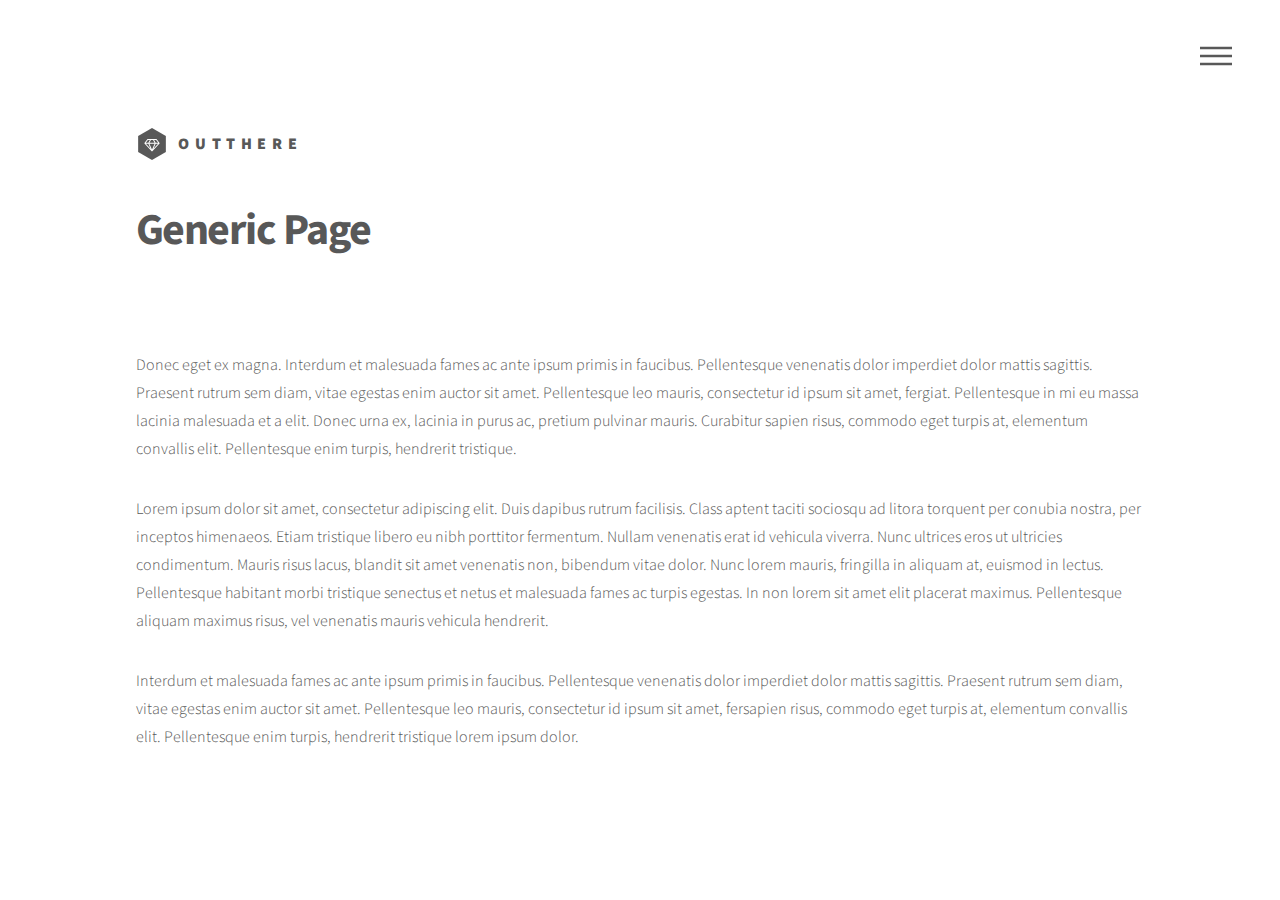
==== commit 96f10cb5: "Updating website info" ====
--- a/resources/html5up-phantom/index.html
+++ b/resources/html5up-phantom/index.html
@@ -40,7 +40,7 @@
 						<h2>Menu</h2>
 						<ul>
 							<li><a href="index.html">Home</a></li>
-							<!-- <li><a href="images.html">Fields</a></li> -->
+							<li><a href="images.html">Fields</a></li>
 							<li><a href="table.html">Table</a></li>
 						</ul>
 					</nav>
--- a/resources/html5up-phantom/assets/css/main.css
+++ b/resources/html5up-phantom/assets/css/main.css
@@ -1,12 +1,10 @@
-@import url(fontawesome-all.min.css);
+@import 'fontawesome-all.min.css';
 @import url("https://fonts.googleapis.com/css?family=Source+Sans+Pro:300,700,900");
-
 /*
 	Phantom by HTML5 UP
 	html5up.net | @ajlkn
 	Free for personal and commercial use under the CCA 3.0 license (html5up.net/license)
 */
-
 html, body, div, span, applet, object,
 iframe, h1, h2, h3, h4, h5, h6, p, blockquote,
 pre, a, abbr, acronym, address, big, cite,
@@ -18,3312 +16,2698 @@
 canvas, details, embed, figure, figcaption,
 footer, header, hgroup, menu, nav, output, ruby,
 section, summary, time, mark, audio, video {
-	margin: 0;
-	padding: 0;
-	border: 0;
-	font-size: 100%;
-	font: inherit;
-	vertical-align: baseline;}
+  margin: 0;
+  padding: 0;
+  border: 0;
+  font-size: 100%;
+  font: inherit;
+  vertical-align: baseline;
+}
 
 article, aside, details, figcaption, figure,
 footer, header, hgroup, menu, nav, section {
-	display: block;}
+  display: block;
+}
 
 body {
-	line-height: 1;
+  line-height: 1;
 }
 
 ol, ul {
-	list-style: none;
+  list-style: none;
 }
 
 blockquote, q {
-	quotes: none;
-}
-
-	blockquote:before, blockquote:after, q:before, q:after {
-		content: '';
-		content: none;
-	}
+  quotes: none;
+}
+blockquote:before, blockquote:after, q:before, q:after {
+  content: "";
+  content: none;
+}
 
 table {
-	border-collapse: collapse;
-	border-spacing: 0;
+  border-collapse: collapse;
+  border-spacing: 0;
 }
 
 body {
-	-webkit-text-size-adjust: none;
+  -webkit-text-size-adjust: none;
 }
 
 mark {
-	background-color: transparent;
-	color: inherit;
+  background-color: transparent;
+  color: inherit;
 }
 
 input::-moz-focus-inner {
-	border: 0;
-	padding: 0;
+  border: 0;
+  padding: 0;
 }
 
 input, select, textarea {
-	-moz-appearance: none;
-	-webkit-appearance: none;
-	-ms-appearance: none;
-	appearance: none;
+  -moz-appearance: none;
+  -webkit-appearance: none;
+  -ms-appearance: none;
+  appearance: none;
 }
 
 /* Basic */
-
-	@-ms-viewport {
-		width: device-width;
-	}
-
-	body {
-		-ms-overflow-style: scrollbar;
-	}
-
-	@media screen and (max-width: 480px) {
-
-		html, body {
-			min-width: 320px;
-		}
-
-	}
-
-	html {
-		box-sizing: border-box;
-	}
-
-	*, *:before, *:after {
-		box-sizing: inherit;
-	}
-
-	body {
-		background: #ffffff;
-	}
-
-		body.is-preload *, body.is-preload *:before, body.is-preload *:after {
-			-moz-animation: none !important;
-			-webkit-animation: none !important;
-			-ms-animation: none !important;
-			animation: none !important;
-			-moz-transition: none !important;
-			-webkit-transition: none !important;
-			-ms-transition: none !important;
-			transition: none !important;
-		}
+@-ms-viewport {
+  width: device-width;
+}
+body {
+  -ms-overflow-style: scrollbar;
+}
+
+@media screen and (max-width: 480px) {
+  html, body {
+    min-width: 320px;
+  }
+}
+html {
+  box-sizing: border-box;
+}
+
+*, *:before, *:after {
+  box-sizing: inherit;
+}
+
+body {
+  background: #ffffff;
+}
+body.is-preload *, body.is-preload *:before, body.is-preload *:after {
+  -moz-animation: none !important;
+  -webkit-animation: none !important;
+  -ms-animation: none !important;
+  animation: none !important;
+  -moz-transition: none !important;
+  -webkit-transition: none !important;
+  -ms-transition: none !important;
+  transition: none !important;
+}
 
 /* Type */
-
-	body, input, select, textarea {
-		color: #585858;
-		font-family: "Source Sans Pro", Helvetica, sans-serif;
-		font-size: 16pt;
-		font-weight: 300;
-		line-height: 1.75;
-	}
-
-		@media screen and (max-width: 1680px) {
-
-			body, input, select, textarea {
-				font-size: 14pt;
-			}
-
-		}
-
-		@media screen and (max-width: 1280px) {
-
-			body, input, select, textarea {
-				font-size: 12pt;
-			}
-
-		}
-
-	a {
-		-moz-transition: border-bottom-color 0.2s ease, color 0.2s ease;
-		-webkit-transition: border-bottom-color 0.2s ease, color 0.2s ease;
-		-ms-transition: border-bottom-color 0.2s ease, color 0.2s ease;
-		transition: border-bottom-color 0.2s ease, color 0.2s ease;
-		text-decoration: none;
-		color: #585858;
-		border-bottom: dotted 1px rgba(88, 88, 88, 0.5);
-	}
-
-		a:hover {
-			border-bottom-color: transparent;
-			color: #f2849e !important;
-		}
-
-	strong, b {
-		font-weight: 900;
-	}
-
-	em, i {
-		font-style: italic;
-	}
-
-	p {
-		margin: 0 0 2em 0;
-	}
-
-	h1 {
-		font-size: 2.75em;
-		font-weight: 700;
-		line-height: 1.3;
-		margin: 0 0 1em 0;
-		letter-spacing: -0.035em;
-	}
-
-		h1 a {
-			color: inherit;
-		}
-
-		@media screen and (max-width: 736px) {
-
-			h1 {
-				font-size: 2em;
-				margin: 0 0 1em 0;
-			}
-
-		}
-
-		@media screen and (max-width: 360px) {
-
-			h1 {
-				font-size: 1.75em;
-			}
-
-		}
-
-	h2, h3, h4, h5, h6 {
-		font-weight: 900;
-		line-height: 1.5;
-		margin: 0 0 2em 0;
-		text-transform: uppercase;
-		letter-spacing: 0.35em;
-	}
-
-		h2 a, h3 a, h4 a, h5 a, h6 a {
-			color: inherit;
-		}
-
-	h2 {
-		font-size: 1.1em;
-	}
-
-	h3 {
-		font-size: 1em;
-	}
-
-	h4 {
-		font-size: 0.8em;
-	}
-
-	h5 {
-		font-size: 0.8em;
-	}
-
-	h6 {
-		font-size: 0.8em;
-	}
-
-	@media screen and (max-width: 980px) {
-
-		h1 br, h2 br, h3 br, h4 br, h5 br, h6 br {
-			display: none;
-		}
-
-	}
-
-	@media screen and (max-width: 736px) {
-
-		h2 {
-			font-size: 1em;
-		}
-
-		h3 {
-			font-size: 0.8em;
-		}
-
-	}
-
-	sub {
-		font-size: 0.8em;
-		position: relative;
-		top: 0.5em;
-	}
-
-	sup {
-		font-size: 0.8em;
-		position: relative;
-		top: -0.5em;
-	}
-
-	blockquote {
-		border-left: solid 4px #c9c9c9;
-		font-style: italic;
-		margin: 0 0 2em 0;
-		padding: 0.5em 0 0.5em 2em;
-	}
-
-	code {
-		background: rgba(144, 144, 144, 0.075);
-		border-radius: 4px;
-		border: solid 1px #c9c9c9;
-		font-family: "Courier New", monospace;
-		font-size: 0.9em;
-		margin: 0 0.25em;
-		padding: 0.25em 0.65em;
-	}
-
-	pre {
-		-webkit-overflow-scrolling: touch;
-		font-family: "Courier New", monospace;
-		font-size: 0.9em;
-		margin: 0 0 2em 0;
-	}
-
-		pre code {
-			display: block;
-			line-height: 1.75;
-			padding: 1em 1.5em;
-			overflow-x: auto;
-		}
-
-	hr {
-		border: 0;
-		border-bottom: solid 1px #c9c9c9;
-		margin: 2em 0;
-	}
-
-		hr.major {
-			margin: 3em 0;
-		}
-
-	.align-left {
-		text-align: left;
-	}
-
-	.align-center {
-		text-align: center;
-	}
-
-	.align-right {
-		text-align: right;
-	}
+body, input, select, textarea {
+  color: #585858;
+  font-family: "Source Sans Pro", Helvetica, sans-serif;
+  font-size: 16pt;
+  font-weight: 300;
+  line-height: 1.75;
+}
+@media screen and (max-width: 1680px) {
+  body, input, select, textarea {
+    font-size: 14pt;
+  }
+}
+@media screen and (max-width: 1280px) {
+  body, input, select, textarea {
+    font-size: 12pt;
+  }
+}
+
+a {
+  -moz-transition: border-bottom-color 0.2s ease, color 0.2s ease;
+  -webkit-transition: border-bottom-color 0.2s ease, color 0.2s ease;
+  -ms-transition: border-bottom-color 0.2s ease, color 0.2s ease;
+  transition: border-bottom-color 0.2s ease, color 0.2s ease;
+  text-decoration: none;
+  color: #585858;
+  border-bottom: dotted 1px rgba(88, 88, 88, 0.5);
+}
+a:hover {
+  border-bottom-color: transparent;
+  color: #f2849e !important;
+}
+
+strong, b {
+  font-weight: 900;
+}
+
+em, i {
+  font-style: italic;
+}
+
+p {
+  margin: 0 0 2em 0;
+}
+
+h1 {
+  font-size: 2.75em;
+  font-weight: 700;
+  line-height: 1.3;
+  margin: 0 0 1em 0;
+  letter-spacing: -0.035em;
+}
+h1 a {
+  color: inherit;
+}
+@media screen and (max-width: 736px) {
+  h1 {
+    font-size: 2em;
+    margin: 0 0 1em 0;
+  }
+}
+@media screen and (max-width: 360px) {
+  h1 {
+    font-size: 1.75em;
+  }
+}
+
+h2, h3, h4, h5, h6 {
+  font-weight: 900;
+  line-height: 1.5;
+  margin: 0 0 2em 0;
+  text-transform: uppercase;
+  letter-spacing: 0.35em;
+}
+h2 a, h3 a, h4 a, h5 a, h6 a {
+  color: inherit;
+}
+
+h2 {
+  font-size: 1.1em;
+}
+
+h3 {
+  font-size: 1em;
+}
+
+h4 {
+  font-size: 0.8em;
+}
+
+h5 {
+  font-size: 0.8em;
+}
+
+h6 {
+  font-size: 0.8em;
+}
+
+@media screen and (max-width: 980px) {
+  h1 br, h2 br, h3 br, h4 br, h5 br, h6 br {
+    display: none;
+  }
+}
+@media screen and (max-width: 736px) {
+  h2 {
+    font-size: 1em;
+  }
+  h3 {
+    font-size: 0.8em;
+  }
+}
+sub {
+  font-size: 0.8em;
+  position: relative;
+  top: 0.5em;
+}
+
+sup {
+  font-size: 0.8em;
+  position: relative;
+  top: -0.5em;
+}
+
+blockquote {
+  border-left: solid 4px #c9c9c9;
+  font-style: italic;
+  margin: 0 0 2em 0;
+  padding: 0.5em 0 0.5em 2em;
+}
+
+code {
+  background: rgba(144, 144, 144, 0.075);
+  border-radius: 4px;
+  border: solid 1px #c9c9c9;
+  font-family: "Courier New", monospace;
+  font-size: 0.9em;
+  margin: 0 0.25em;
+  padding: 0.25em 0.65em;
+}
+
+pre {
+  -webkit-overflow-scrolling: touch;
+  font-family: "Courier New", monospace;
+  font-size: 0.9em;
+  margin: 0 0 2em 0;
+}
+pre code {
+  display: block;
+  line-height: 1.75;
+  padding: 1em 1.5em;
+  overflow-x: auto;
+}
+
+hr {
+  border: 0;
+  border-bottom: solid 1px #c9c9c9;
+  margin: 2em 0;
+}
+hr.major {
+  margin: 3em 0;
+}
+
+.align-left {
+  text-align: left;
+}
+
+.align-center {
+  text-align: center;
+}
+
+.align-right {
+  text-align: right;
+}
 
 /* Row */
-
-	.row {
-		display: flex;
-		flex-wrap: wrap;
-		box-sizing: border-box;
-		align-items: stretch;
-	}
-
-		.row > * {
-			box-sizing: border-box;
-		}
-
-		.row.gtr-uniform > * > :last-child {
-			margin-bottom: 0;
-		}
-
-		.row.aln-left {
-			justify-content: flex-start;
-		}
-
-		.row.aln-center {
-			justify-content: center;
-		}
-
-		.row.aln-right {
-			justify-content: flex-end;
-		}
-
-		.row.aln-top {
-			align-items: flex-start;
-		}
-
-		.row.aln-middle {
-			align-items: center;
-		}
-
-		.row.aln-bottom {
-			align-items: flex-end;
-		}
-
-		.row > .imp {
-			order: -1;
-		}
-
-		.row > .col-1 {
-			width: 8.33333%;
-		}
-
-		.row > .off-1 {
-			margin-left: 8.33333%;
-		}
-
-		.row > .col-2 {
-			width: 16.66667%;
-		}
-
-		.row > .off-2 {
-			margin-left: 16.66667%;
-		}
-
-		.row > .col-3 {
-			width: 25%;
-		}
-
-		.row > .off-3 {
-			margin-left: 25%;
-		}
-
-		.row > .col-4 {
-			width: 33.33333%;
-		}
-
-		.row > .off-4 {
-			margin-left: 33.33333%;
-		}
-
-		.row > .col-5 {
-			width: 41.66667%;
-		}
-
-		.row > .off-5 {
-			margin-left: 41.66667%;
-		}
-
-		.row > .col-6 {
-			width: 50%;
-		}
-
-		.row > .off-6 {
-			margin-left: 50%;
-		}
-
-		.row > .col-7 {
-			width: 58.33333%;
-		}
-
-		.row > .off-7 {
-			margin-left: 58.33333%;
-		}
-
-		.row > .col-8 {
-			width: 66.66667%;
-		}
-
-		.row > .off-8 {
-			margin-left: 66.66667%;
-		}
-
-		.row > .col-9 {
-			width: 75%;
-		}
-
-		.row > .off-9 {
-			margin-left: 75%;
-		}
-
-		.row > .col-10 {
-			width: 83.33333%;
-		}
-
-		.row > .off-10 {
-			margin-left: 83.33333%;
-		}
-
-		.row > .col-11 {
-			width: 91.66667%;
-		}
-
-		.row > .off-11 {
-			margin-left: 91.66667%;
-		}
-
-		.row > .col-12 {
-			width: 100%;
-		}
-
-		.row > .off-12 {
-			margin-left: 100%;
-		}
-
-		.row.gtr-0 {
-			margin-top: 0;
-			margin-left: 0em;
-		}
-
-			.row.gtr-0 > * {
-				padding: 0 0 0 0em;
-			}
-
-			.row.gtr-0.gtr-uniform {
-				margin-top: 0em;
-			}
-
-				.row.gtr-0.gtr-uniform > * {
-					padding-top: 0em;
-				}
-
-		.row.gtr-25 {
-			margin-top: 0;
-			margin-left: -0.5em;
-		}
-
-			.row.gtr-25 > * {
-				padding: 0 0 0 0.5em;
-			}
-
-			.row.gtr-25.gtr-uniform {
-				margin-top: -0.5em;
-			}
-
-				.row.gtr-25.gtr-uniform > * {
-					padding-top: 0.5em;
-				}
-
-		.row.gtr-50 {
-			margin-top: 0;
-			margin-left: -1em;
-		}
-
-			.row.gtr-50 > * {
-				padding: 0 0 0 1em;
-			}
-
-			.row.gtr-50.gtr-uniform {
-				margin-top: -1em;
-			}
-
-				.row.gtr-50.gtr-uniform > * {
-					padding-top: 1em;
-				}
-
-		.row {
-			margin-top: 0;
-			margin-left: -2em;
-		}
-
-			.row > * {
-				padding: 0 0 0 2em;
-			}
-
-			.row.gtr-uniform {
-				margin-top: -2em;
-			}
-
-				.row.gtr-uniform > * {
-					padding-top: 2em;
-				}
-
-		.row.gtr-150 {
-			margin-top: 0;
-			margin-left: -3em;
-		}
-
-			.row.gtr-150 > * {
-				padding: 0 0 0 3em;
-			}
-
-			.row.gtr-150.gtr-uniform {
-				margin-top: -3em;
-			}
-
-				.row.gtr-150.gtr-uniform > * {
-					padding-top: 3em;
-				}
-
-		.row.gtr-200 {
-			margin-top: 0;
-			margin-left: -4em;
-		}
-
-			.row.gtr-200 > * {
-				padding: 0 0 0 4em;
-			}
-
-			.row.gtr-200.gtr-uniform {
-				margin-top: -4em;
-			}
-
-				.row.gtr-200.gtr-uniform > * {
-					padding-top: 4em;
-				}
-
-		@media screen and (max-width: 1680px) {
-
-			.row {
-				display: flex;
-				flex-wrap: wrap;
-				box-sizing: border-box;
-				align-items: stretch;
-			}
-
-				.row > * {
-					box-sizing: border-box;
-				}
-
-				.row.gtr-uniform > * > :last-child {
-					margin-bottom: 0;
-				}
-
-				.row.aln-left {
-					justify-content: flex-start;
-				}
-
-				.row.aln-center {
-					justify-content: center;
-				}
-
-				.row.aln-right {
-					justify-content: flex-end;
-				}
-
-				.row.aln-top {
-					align-items: flex-start;
-				}
-
-				.row.aln-middle {
-					align-items: center;
-				}
-
-				.row.aln-bottom {
-					align-items: flex-end;
-				}
-
-				.row > .imp-xlarge {
-					order: -1;
-				}
-
-				.row > .col-1-xlarge {
-					width: 8.33333%;
-				}
-
-				.row > .off-1-xlarge {
-					margin-left: 8.33333%;
-				}
-
-				.row > .col-2-xlarge {
-					width: 16.66667%;
-				}
-
-				.row > .off-2-xlarge {
-					margin-left: 16.66667%;
-				}
-
-				.row > .col-3-xlarge {
-					width: 25%;
-				}
-
-				.row > .off-3-xlarge {
-					margin-left: 25%;
-				}
-
-				.row > .col-4-xlarge {
-					width: 33.33333%;
-				}
-
-				.row > .off-4-xlarge {
-					margin-left: 33.33333%;
-				}
-
-				.row > .col-5-xlarge {
-					width: 41.66667%;
-				}
-
-				.row > .off-5-xlarge {
-					margin-left: 41.66667%;
-				}
-
-				.row > .col-6-xlarge {
-					width: 50%;
-				}
-
-				.row > .off-6-xlarge {
-					margin-left: 50%;
-				}
-
-				.row > .col-7-xlarge {
-					width: 58.33333%;
-				}
-
-				.row > .off-7-xlarge {
-					margin-left: 58.33333%;
-				}
-
-				.row > .col-8-xlarge {
-					width: 66.66667%;
-				}
-
-				.row > .off-8-xlarge {
-					margin-left: 66.66667%;
-				}
-
-				.row > .col-9-xlarge {
-					width: 75%;
-				}
-
-				.row > .off-9-xlarge {
-					margin-left: 75%;
-				}
-
-				.row > .col-10-xlarge {
-					width: 83.33333%;
-				}
-
-				.row > .off-10-xlarge {
-					margin-left: 83.33333%;
-				}
-
-				.row > .col-11-xlarge {
-					width: 91.66667%;
-				}
-
-				.row > .off-11-xlarge {
-					margin-left: 91.66667%;
-				}
-
-				.row > .col-12-xlarge {
-					width: 100%;
-				}
-
-				.row > .off-12-xlarge {
-					margin-left: 100%;
-				}
-
-				.row.gtr-0 {
-					margin-top: 0;
-					margin-left: 0em;
-				}
-
-					.row.gtr-0 > * {
-						padding: 0 0 0 0em;
-					}
-
-					.row.gtr-0.gtr-uniform {
-						margin-top: 0em;
-					}
-
-						.row.gtr-0.gtr-uniform > * {
-							padding-top: 0em;
-						}
-
-				.row.gtr-25 {
-					margin-top: 0;
-					margin-left: -0.5em;
-				}
-
-					.row.gtr-25 > * {
-						padding: 0 0 0 0.5em;
-					}
-
-					.row.gtr-25.gtr-uniform {
-						margin-top: -0.5em;
-					}
-
-						.row.gtr-25.gtr-uniform > * {
-							padding-top: 0.5em;
-						}
-
-				.row.gtr-50 {
-					margin-top: 0;
-					margin-left: -1em;
-				}
-
-					.row.gtr-50 > * {
-						padding: 0 0 0 1em;
-					}
-
-					.row.gtr-50.gtr-uniform {
-						margin-top: -1em;
-					}
-
-						.row.gtr-50.gtr-uniform > * {
-							padding-top: 1em;
-						}
-
-				.row {
-					margin-top: 0;
-					margin-left: -2em;
-				}
-
-					.row > * {
-						padding: 0 0 0 2em;
-					}
-
-					.row.gtr-uniform {
-						margin-top: -2em;
-					}
-
-						.row.gtr-uniform > * {
-							padding-top: 2em;
-						}
-
-				.row.gtr-150 {
-					margin-top: 0;
-					margin-left: -3em;
-				}
-
-					.row.gtr-150 > * {
-						padding: 0 0 0 3em;
-					}
-
-					.row.gtr-150.gtr-uniform {
-						margin-top: -3em;
-					}
-
-						.row.gtr-150.gtr-uniform > * {
-							padding-top: 3em;
-						}
-
-				.row.gtr-200 {
-					margin-top: 0;
-					margin-left: -4em;
-				}
-
-					.row.gtr-200 > * {
-						padding: 0 0 0 4em;
-					}
-
-					.row.gtr-200.gtr-uniform {
-						margin-top: -4em;
-					}
-
-						.row.gtr-200.gtr-uniform > * {
-							padding-top: 4em;
-						}
-
-		}
-
-		@media screen and (max-width: 1280px) {
-
-			.row {
-				display: flex;
-				flex-wrap: wrap;
-				box-sizing: border-box;
-				align-items: stretch;
-			}
-
-				.row > * {
-					box-sizing: border-box;
-				}
-
-				.row.gtr-uniform > * > :last-child {
-					margin-bottom: 0;
-				}
-
-				.row.aln-left {
-					justify-content: flex-start;
-				}
-
-				.row.aln-center {
-					justify-content: center;
-				}
-
-				.row.aln-right {
-					justify-content: flex-end;
-				}
-
-				.row.aln-top {
-					align-items: flex-start;
-				}
-
-				.row.aln-middle {
-					align-items: center;
-				}
-
-				.row.aln-bottom {
-					align-items: flex-end;
-				}
-
-				.row > .imp-large {
-					order: -1;
-				}
-
-				.row > .col-1-large {
-					width: 8.33333%;
-				}
-
-				.row > .off-1-large {
-					margin-left: 8.33333%;
-				}
-
-				.row > .col-2-large {
-					width: 16.66667%;
-				}
-
-				.row > .off-2-large {
-					margin-left: 16.66667%;
-				}
-
-				.row > .col-3-large {
-					width: 25%;
-				}
-
-				.row > .off-3-large {
-					margin-left: 25%;
-				}
-
-				.row > .col-4-large {
-					width: 33.33333%;
-				}
-
-				.row > .off-4-large {
-					margin-left: 33.33333%;
-				}
-
-				.row > .col-5-large {
-					width: 41.66667%;
-				}
-
-				.row > .off-5-large {
-					margin-left: 41.66667%;
-				}
-
-				.row > .col-6-large {
-					width: 50%;
-				}
-
-				.row > .off-6-large {
-					margin-left: 50%;
-				}
-
-				.row > .col-7-large {
-					width: 58.33333%;
-				}
-
-				.row > .off-7-large {
-					margin-left: 58.33333%;
-				}
-
-				.row > .col-8-large {
-					width: 66.66667%;
-				}
-
-				.row > .off-8-large {
-					margin-left: 66.66667%;
-				}
-
-				.row > .col-9-large {
-					width: 75%;
-				}
-
-				.row > .off-9-large {
-					margin-left: 75%;
-				}
-
-				.row > .col-10-large {
-					width: 83.33333%;
-				}
-
-				.row > .off-10-large {
-					margin-left: 83.33333%;
-				}
-
-				.row > .col-11-large {
-					width: 91.66667%;
-				}
-
-				.row > .off-11-large {
-					margin-left: 91.66667%;
-				}
-
-				.row > .col-12-large {
-					width: 100%;
-				}
-
-				.row > .off-12-large {
-					margin-left: 100%;
-				}
-
-				.row.gtr-0 {
-					margin-top: 0;
-					margin-left: 0em;
-				}
-
-					.row.gtr-0 > * {
-						padding: 0 0 0 0em;
-					}
-
-					.row.gtr-0.gtr-uniform {
-						margin-top: 0em;
-					}
-
-						.row.gtr-0.gtr-uniform > * {
-							padding-top: 0em;
-						}
-
-				.row.gtr-25 {
-					margin-top: 0;
-					margin-left: -0.5em;
-				}
-
-					.row.gtr-25 > * {
-						padding: 0 0 0 0.5em;
-					}
-
-					.row.gtr-25.gtr-uniform {
-						margin-top: -0.5em;
-					}
-
-						.row.gtr-25.gtr-uniform > * {
-							padding-top: 0.5em;
-						}
-
-				.row.gtr-50 {
-					margin-top: 0;
-					margin-left: -1em;
-				}
-
-					.row.gtr-50 > * {
-						padding: 0 0 0 1em;
-					}
-
-					.row.gtr-50.gtr-uniform {
-						margin-top: -1em;
-					}
-
-						.row.gtr-50.gtr-uniform > * {
-							padding-top: 1em;
-						}
-
-				.row {
-					margin-top: 0;
-					margin-left: -2em;
-				}
-
-					.row > * {
-						padding: 0 0 0 2em;
-					}
-
-					.row.gtr-uniform {
-						margin-top: -2em;
-					}
-
-						.row.gtr-uniform > * {
-							padding-top: 2em;
-						}
-
-				.row.gtr-150 {
-					margin-top: 0;
-					margin-left: -3em;
-				}
-
-					.row.gtr-150 > * {
-						padding: 0 0 0 3em;
-					}
-
-					.row.gtr-150.gtr-uniform {
-						margin-top: -3em;
-					}
-
-						.row.gtr-150.gtr-uniform > * {
-							padding-top: 3em;
-						}
-
-				.row.gtr-200 {
-					margin-top: 0;
-					margin-left: -4em;
-				}
-
-					.row.gtr-200 > * {
-						padding: 0 0 0 4em;
-					}
-
-					.row.gtr-200.gtr-uniform {
-						margin-top: -4em;
-					}
-
-						.row.gtr-200.gtr-uniform > * {
-							padding-top: 4em;
-						}
-
-		}
-
-		@media screen and (max-width: 980px) {
-
-			.row {
-				display: flex;
-				flex-wrap: wrap;
-				box-sizing: border-box;
-				align-items: stretch;
-			}
-
-				.row > * {
-					box-sizing: border-box;
-				}
-
-				.row.gtr-uniform > * > :last-child {
-					margin-bottom: 0;
-				}
-
-				.row.aln-left {
-					justify-content: flex-start;
-				}
-
-				.row.aln-center {
-					justify-content: center;
-				}
-
-				.row.aln-right {
-					justify-content: flex-end;
-				}
-
-				.row.aln-top {
-					align-items: flex-start;
-				}
-
-				.row.aln-middle {
-					align-items: center;
-				}
-
-				.row.aln-bottom {
-					align-items: flex-end;
-				}
-
-				.row > .imp-medium {
-					order: -1;
-				}
-
-				.row > .col-1-medium {
-					width: 8.33333%;
-				}
-
-				.row > .off-1-medium {
-					margin-left: 8.33333%;
-				}
-
-				.row > .col-2-medium {
-					width: 16.66667%;
-				}
-
-				.row > .off-2-medium {
-					margin-left: 16.66667%;
-				}
-
-				.row > .col-3-medium {
-					width: 25%;
-				}
-
-				.row > .off-3-medium {
-					margin-left: 25%;
-				}
-
-				.row > .col-4-medium {
-					width: 33.33333%;
-				}
-
-				.row > .off-4-medium {
-					margin-left: 33.33333%;
-				}
-
-				.row > .col-5-medium {
-					width: 41.66667%;
-				}
-
-				.row > .off-5-medium {
-					margin-left: 41.66667%;
-				}
-
-				.row > .col-6-medium {
-					width: 50%;
-				}
-
-				.row > .off-6-medium {
-					margin-left: 50%;
-				}
-
-				.row > .col-7-medium {
-					width: 58.33333%;
-				}
-
-				.row > .off-7-medium {
-					margin-left: 58.33333%;
-				}
-
-				.row > .col-8-medium {
-					width: 66.66667%;
-				}
-
-				.row > .off-8-medium {
-					margin-left: 66.66667%;
-				}
-
-				.row > .col-9-medium {
-					width: 75%;
-				}
-
-				.row > .off-9-medium {
-					margin-left: 75%;
-				}
-
-				.row > .col-10-medium {
-					width: 83.33333%;
-				}
-
-				.row > .off-10-medium {
-					margin-left: 83.33333%;
-				}
-
-				.row > .col-11-medium {
-					width: 91.66667%;
-				}
-
-				.row > .off-11-medium {
-					margin-left: 91.66667%;
-				}
-
-				.row > .col-12-medium {
-					width: 100%;
-				}
-
-				.row > .off-12-medium {
-					margin-left: 100%;
-				}
-
-				.row.gtr-0 {
-					margin-top: 0;
-					margin-left: 0em;
-				}
-
-					.row.gtr-0 > * {
-						padding: 0 0 0 0em;
-					}
-
-					.row.gtr-0.gtr-uniform {
-						margin-top: 0em;
-					}
-
-						.row.gtr-0.gtr-uniform > * {
-							padding-top: 0em;
-						}
-
-				.row.gtr-25 {
-					margin-top: 0;
-					margin-left: -0.375em;
-				}
-
-					.row.gtr-25 > * {
-						padding: 0 0 0 0.375em;
-					}
-
-					.row.gtr-25.gtr-uniform {
-						margin-top: -0.375em;
-					}
-
-						.row.gtr-25.gtr-uniform > * {
-							padding-top: 0.375em;
-						}
-
-				.row.gtr-50 {
-					margin-top: 0;
-					margin-left: -0.75em;
-				}
-
-					.row.gtr-50 > * {
-						padding: 0 0 0 0.75em;
-					}
-
-					.row.gtr-50.gtr-uniform {
-						margin-top: -0.75em;
-					}
-
-						.row.gtr-50.gtr-uniform > * {
-							padding-top: 0.75em;
-						}
-
-				.row {
-					margin-top: 0;
-					margin-left: -1.5em;
-				}
-
-					.row > * {
-						padding: 0 0 0 1.5em;
-					}
-
-					.row.gtr-uniform {
-						margin-top: -1.5em;
-					}
-
-						.row.gtr-uniform > * {
-							padding-top: 1.5em;
-						}
-
-				.row.gtr-150 {
-					margin-top: 0;
-					margin-left: -2.25em;
-				}
-
-					.row.gtr-150 > * {
-						padding: 0 0 0 2.25em;
-					}
-
-					.row.gtr-150.gtr-uniform {
-						margin-top: -2.25em;
-					}
-
-						.row.gtr-150.gtr-uniform > * {
-							padding-top: 2.25em;
-						}
-
-				.row.gtr-200 {
-					margin-top: 0;
-					margin-left: -3em;
-				}
-
-					.row.gtr-200 > * {
-						padding: 0 0 0 3em;
-					}
-
-					.row.gtr-200.gtr-uniform {
-						margin-top: -3em;
-					}
-
-						.row.gtr-200.gtr-uniform > * {
-							padding-top: 3em;
-						}
-
-		}
-
-		@media screen and (max-width: 736px) {
-
-			.row {
-				display: flex;
-				flex-wrap: wrap;
-				box-sizing: border-box;
-				align-items: stretch;
-			}
-
-				.row > * {
-					box-sizing: border-box;
-				}
-
-				.row.gtr-uniform > * > :last-child {
-					margin-bottom: 0;
-				}
-
-				.row.aln-left {
-					justify-content: flex-start;
-				}
-
-				.row.aln-center {
-					justify-content: center;
-				}
-
-				.row.aln-right {
-					justify-content: flex-end;
-				}
-
-				.row.aln-top {
-					align-items: flex-start;
-				}
-
-				.row.aln-middle {
-					align-items: center;
-				}
-
-				.row.aln-bottom {
-					align-items: flex-end;
-				}
-
-				.row > .imp-small {
-					order: -1;
-				}
-
-				.row > .col-1-small {
-					width: 8.33333%;
-				}
-
-				.row > .off-1-small {
-					margin-left: 8.33333%;
-				}
-
-				.row > .col-2-small {
-					width: 16.66667%;
-				}
-
-				.row > .off-2-small {
-					margin-left: 16.66667%;
-				}
-
-				.row > .col-3-small {
-					width: 25%;
-				}
-
-				.row > .off-3-small {
-					margin-left: 25%;
-				}
-
-				.row > .col-4-small {
-					width: 33.33333%;
-				}
-
-				.row > .off-4-small {
-					margin-left: 33.33333%;
-				}
-
-				.row > .col-5-small {
-					width: 41.66667%;
-				}
-
-				.row > .off-5-small {
-					margin-left: 41.66667%;
-				}
-
-				.row > .col-6-small {
-					width: 50%;
-				}
-
-				.row > .off-6-small {
-					margin-left: 50%;
-				}
-
-				.row > .col-7-small {
-					width: 58.33333%;
-				}
-
-				.row > .off-7-small {
-					margin-left: 58.33333%;
-				}
-
-				.row > .col-8-small {
-					width: 66.66667%;
-				}
-
-				.row > .off-8-small {
-					margin-left: 66.66667%;
-				}
-
-				.row > .col-9-small {
-					width: 75%;
-				}
-
-				.row > .off-9-small {
-					margin-left: 75%;
-				}
-
-				.row > .col-10-small {
-					width: 83.33333%;
-				}
-
-				.row > .off-10-small {
-					margin-left: 83.33333%;
-				}
-
-				.row > .col-11-small {
-					width: 91.66667%;
-				}
-
-				.row > .off-11-small {
-					margin-left: 91.66667%;
-				}
-
-				.row > .col-12-small {
-					width: 100%;
-				}
-
-				.row > .off-12-small {
-					margin-left: 100%;
-				}
-
-				.row.gtr-0 {
-					margin-top: 0;
-					margin-left: 0em;
-				}
-
-					.row.gtr-0 > * {
-						padding: 0 0 0 0em;
-					}
-
-					.row.gtr-0.gtr-uniform {
-						margin-top: 0em;
-					}
-
-						.row.gtr-0.gtr-uniform > * {
-							padding-top: 0em;
-						}
-
-				.row.gtr-25 {
-					margin-top: 0;
-					margin-left: -0.25em;
-				}
-
-					.row.gtr-25 > * {
-						padding: 0 0 0 0.25em;
-					}
-
-					.row.gtr-25.gtr-uniform {
-						margin-top: -0.25em;
-					}
-
-						.row.gtr-25.gtr-uniform > * {
-							padding-top: 0.25em;
-						}
-
-				.row.gtr-50 {
-					margin-top: 0;
-					margin-left: -0.5em;
-				}
-
-					.row.gtr-50 > * {
-						padding: 0 0 0 0.5em;
-					}
-
-					.row.gtr-50.gtr-uniform {
-						margin-top: -0.5em;
-					}
-
-						.row.gtr-50.gtr-uniform > * {
-							padding-top: 0.5em;
-						}
-
-				.row {
-					margin-top: 0;
-					margin-left: -1em;
-				}
-
-					.row > * {
-						padding: 0 0 0 1em;
-					}
-
-					.row.gtr-uniform {
-						margin-top: -1em;
-					}
-
-						.row.gtr-uniform > * {
-							padding-top: 1em;
-						}
-
-				.row.gtr-150 {
-					margin-top: 0;
-					margin-left: -1.5em;
-				}
-
-					.row.gtr-150 > * {
-						padding: 0 0 0 1.5em;
-					}
-
-					.row.gtr-150.gtr-uniform {
-						margin-top: -1.5em;
-					}
-
-						.row.gtr-150.gtr-uniform > * {
-							padding-top: 1.5em;
-						}
-
-				.row.gtr-200 {
-					margin-top: 0;
-					margin-left: -2em;
-				}
-
-					.row.gtr-200 > * {
-						padding: 0 0 0 2em;
-					}
-
-					.row.gtr-200.gtr-uniform {
-						margin-top: -2em;
-					}
-
-						.row.gtr-200.gtr-uniform > * {
-							padding-top: 2em;
-						}
-
-		}
-
-		@media screen and (max-width: 480px) {
-
-			.row {
-				display: flex;
-				flex-wrap: wrap;
-				box-sizing: border-box;
-				align-items: stretch;
-			}
-
-				.row > * {
-					box-sizing: border-box;
-				}
-
-				.row.gtr-uniform > * > :last-child {
-					margin-bottom: 0;
-				}
-
-				.row.aln-left {
-					justify-content: flex-start;
-				}
-
-				.row.aln-center {
-					justify-content: center;
-				}
-
-				.row.aln-right {
-					justify-content: flex-end;
-				}
-
-				.row.aln-top {
-					align-items: flex-start;
-				}
-
-				.row.aln-middle {
-					align-items: center;
-				}
-
-				.row.aln-bottom {
-					align-items: flex-end;
-				}
-
-				.row > .imp-xsmall {
-					order: -1;
-				}
-
-				.row > .col-1-xsmall {
-					width: 8.33333%;
-				}
-
-				.row > .off-1-xsmall {
-					margin-left: 8.33333%;
-				}
-
-				.row > .col-2-xsmall {
-					width: 16.66667%;
-				}
-
-				.row > .off-2-xsmall {
-					margin-left: 16.66667%;
-				}
-
-				.row > .col-3-xsmall {
-					width: 25%;
-				}
-
-				.row > .off-3-xsmall {
-					margin-left: 25%;
-				}
-
-				.row > .col-4-xsmall {
-					width: 33.33333%;
-				}
-
-				.row > .off-4-xsmall {
-					margin-left: 33.33333%;
-				}
-
-				.row > .col-5-xsmall {
-					width: 41.66667%;
-				}
-
-				.row > .off-5-xsmall {
-					margin-left: 41.66667%;
-				}
-
-				.row > .col-6-xsmall {
-					width: 50%;
-				}
-
-				.row > .off-6-xsmall {
-					margin-left: 50%;
-				}
-
-				.row > .col-7-xsmall {
-					width: 58.33333%;
-				}
-
-				.row > .off-7-xsmall {
-					margin-left: 58.33333%;
-				}
-
-				.row > .col-8-xsmall {
-					width: 66.66667%;
-				}
-
-				.row > .off-8-xsmall {
-					margin-left: 66.66667%;
-				}
-
-				.row > .col-9-xsmall {
-					width: 75%;
-				}
-
-				.row > .off-9-xsmall {
-					margin-left: 75%;
-				}
-
-				.row > .col-10-xsmall {
-					width: 83.33333%;
-				}
-
-				.row > .off-10-xsmall {
-					margin-left: 83.33333%;
-				}
-
-				.row > .col-11-xsmall {
-					width: 91.66667%;
-				}
-
-				.row > .off-11-xsmall {
-					margin-left: 91.66667%;
-				}
-
-				.row > .col-12-xsmall {
-					width: 100%;
-				}
-
-				.row > .off-12-xsmall {
-					margin-left: 100%;
-				}
-
-				.row.gtr-0 {
-					margin-top: 0;
-					margin-left: 0em;
-				}
-
-					.row.gtr-0 > * {
-						padding: 0 0 0 0em;
-					}
-
-					.row.gtr-0.gtr-uniform {
-						margin-top: 0em;
-					}
-
-						.row.gtr-0.gtr-uniform > * {
-							padding-top: 0em;
-						}
-
-				.row.gtr-25 {
-					margin-top: 0;
-					margin-left: -0.25em;
-				}
-
-					.row.gtr-25 > * {
-						padding: 0 0 0 0.25em;
-					}
-
-					.row.gtr-25.gtr-uniform {
-						margin-top: -0.25em;
-					}
-
-						.row.gtr-25.gtr-uniform > * {
-							padding-top: 0.25em;
-						}
-
-				.row.gtr-50 {
-					margin-top: 0;
-					margin-left: -0.5em;
-				}
-
-					.row.gtr-50 > * {
-						padding: 0 0 0 0.5em;
-					}
-
-					.row.gtr-50.gtr-uniform {
-						margin-top: -0.5em;
-					}
-
-						.row.gtr-50.gtr-uniform > * {
-							padding-top: 0.5em;
-						}
-
-				.row {
-					margin-top: 0;
-					margin-left: -1em;
-				}
-
-					.row > * {
-						padding: 0 0 0 1em;
-					}
-
-					.row.gtr-uniform {
-						margin-top: -1em;
-					}
-
-						.row.gtr-uniform > * {
-							padding-top: 1em;
-						}
-
-				.row.gtr-150 {
-					margin-top: 0;
-					margin-left: -1.5em;
-				}
-
-					.row.gtr-150 > * {
-						padding: 0 0 0 1.5em;
-					}
-
-					.row.gtr-150.gtr-uniform {
-						margin-top: -1.5em;
-					}
-
-						.row.gtr-150.gtr-uniform > * {
-							padding-top: 1.5em;
-						}
-
-				.row.gtr-200 {
-					margin-top: 0;
-					margin-left: -2em;
-				}
-
-					.row.gtr-200 > * {
-						padding: 0 0 0 2em;
-					}
-
-					.row.gtr-200.gtr-uniform {
-						margin-top: -2em;
-					}
-
-						.row.gtr-200.gtr-uniform > * {
-							padding-top: 2em;
-						}
-
-		}
+.row {
+  display: flex;
+  flex-wrap: wrap;
+  box-sizing: border-box;
+  align-items: stretch;
+}
+.row > * {
+  box-sizing: border-box;
+}
+.row.gtr-uniform > * > :last-child {
+  margin-bottom: 0;
+}
+.row.aln-left {
+  justify-content: flex-start;
+}
+.row.aln-center {
+  justify-content: center;
+}
+.row.aln-right {
+  justify-content: flex-end;
+}
+.row.aln-top {
+  align-items: flex-start;
+}
+.row.aln-middle {
+  align-items: center;
+}
+.row.aln-bottom {
+  align-items: flex-end;
+}
+.row > .imp {
+  order: -1;
+}
+.row > .col-1 {
+  width: 8.3333333333%;
+}
+.row > .off-1 {
+  margin-left: 8.3333333333%;
+}
+.row > .col-2 {
+  width: 16.6666666667%;
+}
+.row > .off-2 {
+  margin-left: 16.6666666667%;
+}
+.row > .col-3 {
+  width: 25%;
+}
+.row > .off-3 {
+  margin-left: 25%;
+}
+.row > .col-4 {
+  width: 33.3333333333%;
+}
+.row > .off-4 {
+  margin-left: 33.3333333333%;
+}
+.row > .col-5 {
+  width: 41.6666666667%;
+}
+.row > .off-5 {
+  margin-left: 41.6666666667%;
+}
+.row > .col-6 {
+  width: 50%;
+}
+.row > .off-6 {
+  margin-left: 50%;
+}
+.row > .col-7 {
+  width: 58.3333333333%;
+}
+.row > .off-7 {
+  margin-left: 58.3333333333%;
+}
+.row > .col-8 {
+  width: 66.6666666667%;
+}
+.row > .off-8 {
+  margin-left: 66.6666666667%;
+}
+.row > .col-9 {
+  width: 75%;
+}
+.row > .off-9 {
+  margin-left: 75%;
+}
+.row > .col-10 {
+  width: 83.3333333333%;
+}
+.row > .off-10 {
+  margin-left: 83.3333333333%;
+}
+.row > .col-11 {
+  width: 91.6666666667%;
+}
+.row > .off-11 {
+  margin-left: 91.6666666667%;
+}
+.row > .col-12 {
+  width: 100%;
+}
+.row > .off-12 {
+  margin-left: 100%;
+}
+.row.gtr-0 {
+  margin-top: 0;
+  margin-left: 0em;
+}
+.row.gtr-0 > * {
+  padding: 0 0 0 0em;
+}
+.row.gtr-0.gtr-uniform {
+  margin-top: 0em;
+}
+.row.gtr-0.gtr-uniform > * {
+  padding-top: 0em;
+}
+.row.gtr-25 {
+  margin-top: 0;
+  margin-left: -0.5em;
+}
+.row.gtr-25 > * {
+  padding: 0 0 0 0.5em;
+}
+.row.gtr-25.gtr-uniform {
+  margin-top: -0.5em;
+}
+.row.gtr-25.gtr-uniform > * {
+  padding-top: 0.5em;
+}
+.row.gtr-50 {
+  margin-top: 0;
+  margin-left: -1em;
+}
+.row.gtr-50 > * {
+  padding: 0 0 0 1em;
+}
+.row.gtr-50.gtr-uniform {
+  margin-top: -1em;
+}
+.row.gtr-50.gtr-uniform > * {
+  padding-top: 1em;
+}
+.row {
+  margin-top: 0;
+  margin-left: -2em;
+}
+.row > * {
+  padding: 0 0 0 2em;
+}
+.row.gtr-uniform {
+  margin-top: -2em;
+}
+.row.gtr-uniform > * {
+  padding-top: 2em;
+}
+.row.gtr-150 {
+  margin-top: 0;
+  margin-left: -3em;
+}
+.row.gtr-150 > * {
+  padding: 0 0 0 3em;
+}
+.row.gtr-150.gtr-uniform {
+  margin-top: -3em;
+}
+.row.gtr-150.gtr-uniform > * {
+  padding-top: 3em;
+}
+.row.gtr-200 {
+  margin-top: 0;
+  margin-left: -4em;
+}
+.row.gtr-200 > * {
+  padding: 0 0 0 4em;
+}
+.row.gtr-200.gtr-uniform {
+  margin-top: -4em;
+}
+.row.gtr-200.gtr-uniform > * {
+  padding-top: 4em;
+}
+@media screen and (max-width: 1680px) {
+  .row {
+    display: flex;
+    flex-wrap: wrap;
+    box-sizing: border-box;
+    align-items: stretch;
+  }
+  .row > * {
+    box-sizing: border-box;
+  }
+  .row.gtr-uniform > * > :last-child {
+    margin-bottom: 0;
+  }
+  .row.aln-left {
+    justify-content: flex-start;
+  }
+  .row.aln-center {
+    justify-content: center;
+  }
+  .row.aln-right {
+    justify-content: flex-end;
+  }
+  .row.aln-top {
+    align-items: flex-start;
+  }
+  .row.aln-middle {
+    align-items: center;
+  }
+  .row.aln-bottom {
+    align-items: flex-end;
+  }
+  .row > .imp-xlarge {
+    order: -1;
+  }
+  .row > .col-1-xlarge {
+    width: 8.3333333333%;
+  }
+  .row > .off-1-xlarge {
+    margin-left: 8.3333333333%;
+  }
+  .row > .col-2-xlarge {
+    width: 16.6666666667%;
+  }
+  .row > .off-2-xlarge {
+    margin-left: 16.6666666667%;
+  }
+  .row > .col-3-xlarge {
+    width: 25%;
+  }
+  .row > .off-3-xlarge {
+    margin-left: 25%;
+  }
+  .row > .col-4-xlarge {
+    width: 33.3333333333%;
+  }
+  .row > .off-4-xlarge {
+    margin-left: 33.3333333333%;
+  }
+  .row > .col-5-xlarge {
+    width: 41.6666666667%;
+  }
+  .row > .off-5-xlarge {
+    margin-left: 41.6666666667%;
+  }
+  .row > .col-6-xlarge {
+    width: 50%;
+  }
+  .row > .off-6-xlarge {
+    margin-left: 50%;
+  }
+  .row > .col-7-xlarge {
+    width: 58.3333333333%;
+  }
+  .row > .off-7-xlarge {
+    margin-left: 58.3333333333%;
+  }
+  .row > .col-8-xlarge {
+    width: 66.6666666667%;
+  }
+  .row > .off-8-xlarge {
+    margin-left: 66.6666666667%;
+  }
+  .row > .col-9-xlarge {
+    width: 75%;
+  }
+  .row > .off-9-xlarge {
+    margin-left: 75%;
+  }
+  .row > .col-10-xlarge {
+    width: 83.3333333333%;
+  }
+  .row > .off-10-xlarge {
+    margin-left: 83.3333333333%;
+  }
+  .row > .col-11-xlarge {
+    width: 91.6666666667%;
+  }
+  .row > .off-11-xlarge {
+    margin-left: 91.6666666667%;
+  }
+  .row > .col-12-xlarge {
+    width: 100%;
+  }
+  .row > .off-12-xlarge {
+    margin-left: 100%;
+  }
+  .row.gtr-0 {
+    margin-top: 0;
+    margin-left: 0em;
+  }
+  .row.gtr-0 > * {
+    padding: 0 0 0 0em;
+  }
+  .row.gtr-0.gtr-uniform {
+    margin-top: 0em;
+  }
+  .row.gtr-0.gtr-uniform > * {
+    padding-top: 0em;
+  }
+  .row.gtr-25 {
+    margin-top: 0;
+    margin-left: -0.5em;
+  }
+  .row.gtr-25 > * {
+    padding: 0 0 0 0.5em;
+  }
+  .row.gtr-25.gtr-uniform {
+    margin-top: -0.5em;
+  }
+  .row.gtr-25.gtr-uniform > * {
+    padding-top: 0.5em;
+  }
+  .row.gtr-50 {
+    margin-top: 0;
+    margin-left: -1em;
+  }
+  .row.gtr-50 > * {
+    padding: 0 0 0 1em;
+  }
+  .row.gtr-50.gtr-uniform {
+    margin-top: -1em;
+  }
+  .row.gtr-50.gtr-uniform > * {
+    padding-top: 1em;
+  }
+  .row {
+    margin-top: 0;
+    margin-left: -2em;
+  }
+  .row > * {
+    padding: 0 0 0 2em;
+  }
+  .row.gtr-uniform {
+    margin-top: -2em;
+  }
+  .row.gtr-uniform > * {
+    padding-top: 2em;
+  }
+  .row.gtr-150 {
+    margin-top: 0;
+    margin-left: -3em;
+  }
+  .row.gtr-150 > * {
+    padding: 0 0 0 3em;
+  }
+  .row.gtr-150.gtr-uniform {
+    margin-top: -3em;
+  }
+  .row.gtr-150.gtr-uniform > * {
+    padding-top: 3em;
+  }
+  .row.gtr-200 {
+    margin-top: 0;
+    margin-left: -4em;
+  }
+  .row.gtr-200 > * {
+    padding: 0 0 0 4em;
+  }
+  .row.gtr-200.gtr-uniform {
+    margin-top: -4em;
+  }
+  .row.gtr-200.gtr-uniform > * {
+    padding-top: 4em;
+  }
+}
+@media screen and (max-width: 1280px) {
+  .row {
+    display: flex;
+    flex-wrap: wrap;
+    box-sizing: border-box;
+    align-items: stretch;
+  }
+  .row > * {
+    box-sizing: border-box;
+  }
+  .row.gtr-uniform > * > :last-child {
+    margin-bottom: 0;
+  }
+  .row.aln-left {
+    justify-content: flex-start;
+  }
+  .row.aln-center {
+    justify-content: center;
+  }
+  .row.aln-right {
+    justify-content: flex-end;
+  }
+  .row.aln-top {
+    align-items: flex-start;
+  }
+  .row.aln-middle {
+    align-items: center;
+  }
+  .row.aln-bottom {
+    align-items: flex-end;
+  }
+  .row > .imp-large {
+    order: -1;
+  }
+  .row > .col-1-large {
+    width: 8.3333333333%;
+  }
+  .row > .off-1-large {
+    margin-left: 8.3333333333%;
+  }
+  .row > .col-2-large {
+    width: 16.6666666667%;
+  }
+  .row > .off-2-large {
+    margin-left: 16.6666666667%;
+  }
+  .row > .col-3-large {
+    width: 25%;
+  }
+  .row > .off-3-large {
+    margin-left: 25%;
+  }
+  .row > .col-4-large {
+    width: 33.3333333333%;
+  }
+  .row > .off-4-large {
+    margin-left: 33.3333333333%;
+  }
+  .row > .col-5-large {
+    width: 41.6666666667%;
+  }
+  .row > .off-5-large {
+    margin-left: 41.6666666667%;
+  }
+  .row > .col-6-large {
+    width: 50%;
+  }
+  .row > .off-6-large {
+    margin-left: 50%;
+  }
+  .row > .col-7-large {
+    width: 58.3333333333%;
+  }
+  .row > .off-7-large {
+    margin-left: 58.3333333333%;
+  }
+  .row > .col-8-large {
+    width: 66.6666666667%;
+  }
+  .row > .off-8-large {
+    margin-left: 66.6666666667%;
+  }
+  .row > .col-9-large {
+    width: 75%;
+  }
+  .row > .off-9-large {
+    margin-left: 75%;
+  }
+  .row > .col-10-large {
+    width: 83.3333333333%;
+  }
+  .row > .off-10-large {
+    margin-left: 83.3333333333%;
+  }
+  .row > .col-11-large {
+    width: 91.6666666667%;
+  }
+  .row > .off-11-large {
+    margin-left: 91.6666666667%;
+  }
+  .row > .col-12-large {
+    width: 100%;
+  }
+  .row > .off-12-large {
+    margin-left: 100%;
+  }
+  .row.gtr-0 {
+    margin-top: 0;
+    margin-left: 0em;
+  }
+  .row.gtr-0 > * {
+    padding: 0 0 0 0em;
+  }
+  .row.gtr-0.gtr-uniform {
+    margin-top: 0em;
+  }
+  .row.gtr-0.gtr-uniform > * {
+    padding-top: 0em;
+  }
+  .row.gtr-25 {
+    margin-top: 0;
+    margin-left: -0.5em;
+  }
+  .row.gtr-25 > * {
+    padding: 0 0 0 0.5em;
+  }
+  .row.gtr-25.gtr-uniform {
+    margin-top: -0.5em;
+  }
+  .row.gtr-25.gtr-uniform > * {
+    padding-top: 0.5em;
+  }
+  .row.gtr-50 {
+    margin-top: 0;
+    margin-left: -1em;
+  }
+  .row.gtr-50 > * {
+    padding: 0 0 0 1em;
+  }
+  .row.gtr-50.gtr-uniform {
+    margin-top: -1em;
+  }
+  .row.gtr-50.gtr-uniform > * {
+    padding-top: 1em;
+  }
+  .row {
+    margin-top: 0;
+    margin-left: -2em;
+  }
+  .row > * {
+    padding: 0 0 0 2em;
+  }
+  .row.gtr-uniform {
+    margin-top: -2em;
+  }
+  .row.gtr-uniform > * {
+    padding-top: 2em;
+  }
+  .row.gtr-150 {
+    margin-top: 0;
+    margin-left: -3em;
+  }
+  .row.gtr-150 > * {
+    padding: 0 0 0 3em;
+  }
+  .row.gtr-150.gtr-uniform {
+    margin-top: -3em;
+  }
+  .row.gtr-150.gtr-uniform > * {
+    padding-top: 3em;
+  }
+  .row.gtr-200 {
+    margin-top: 0;
+    margin-left: -4em;
+  }
+  .row.gtr-200 > * {
+    padding: 0 0 0 4em;
+  }
+  .row.gtr-200.gtr-uniform {
+    margin-top: -4em;
+  }
+  .row.gtr-200.gtr-uniform > * {
+    padding-top: 4em;
+  }
+}
+@media screen and (max-width: 980px) {
+  .row {
+    display: flex;
+    flex-wrap: wrap;
+    box-sizing: border-box;
+    align-items: stretch;
+  }
+  .row > * {
+    box-sizing: border-box;
+  }
+  .row.gtr-uniform > * > :last-child {
+    margin-bottom: 0;
+  }
+  .row.aln-left {
+    justify-content: flex-start;
+  }
+  .row.aln-center {
+    justify-content: center;
+  }
+  .row.aln-right {
+    justify-content: flex-end;
+  }
+  .row.aln-top {
+    align-items: flex-start;
+  }
+  .row.aln-middle {
+    align-items: center;
+  }
+  .row.aln-bottom {
+    align-items: flex-end;
+  }
+  .row > .imp-medium {
+    order: -1;
+  }
+  .row > .col-1-medium {
+    width: 8.3333333333%;
+  }
+  .row > .off-1-medium {
+    margin-left: 8.3333333333%;
+  }
+  .row > .col-2-medium {
+    width: 16.6666666667%;
+  }
+  .row > .off-2-medium {
+    margin-left: 16.6666666667%;
+  }
+  .row > .col-3-medium {
+    width: 25%;
+  }
+  .row > .off-3-medium {
+    margin-left: 25%;
+  }
+  .row > .col-4-medium {
+    width: 33.3333333333%;
+  }
+  .row > .off-4-medium {
+    margin-left: 33.3333333333%;
+  }
+  .row > .col-5-medium {
+    width: 41.6666666667%;
+  }
+  .row > .off-5-medium {
+    margin-left: 41.6666666667%;
+  }
+  .row > .col-6-medium {
+    width: 50%;
+  }
+  .row > .off-6-medium {
+    margin-left: 50%;
+  }
+  .row > .col-7-medium {
+    width: 58.3333333333%;
+  }
+  .row > .off-7-medium {
+    margin-left: 58.3333333333%;
+  }
+  .row > .col-8-medium {
+    width: 66.6666666667%;
+  }
+  .row > .off-8-medium {
+    margin-left: 66.6666666667%;
+  }
+  .row > .col-9-medium {
+    width: 75%;
+  }
+  .row > .off-9-medium {
+    margin-left: 75%;
+  }
+  .row > .col-10-medium {
+    width: 83.3333333333%;
+  }
+  .row > .off-10-medium {
+    margin-left: 83.3333333333%;
+  }
+  .row > .col-11-medium {
+    width: 91.6666666667%;
+  }
+  .row > .off-11-medium {
+    margin-left: 91.6666666667%;
+  }
+  .row > .col-12-medium {
+    width: 100%;
+  }
+  .row > .off-12-medium {
+    margin-left: 100%;
+  }
+  .row.gtr-0 {
+    margin-top: 0;
+    margin-left: 0em;
+  }
+  .row.gtr-0 > * {
+    padding: 0 0 0 0em;
+  }
+  .row.gtr-0.gtr-uniform {
+    margin-top: 0em;
+  }
+  .row.gtr-0.gtr-uniform > * {
+    padding-top: 0em;
+  }
+  .row.gtr-25 {
+    margin-top: 0;
+    margin-left: -0.375em;
+  }
+  .row.gtr-25 > * {
+    padding: 0 0 0 0.375em;
+  }
+  .row.gtr-25.gtr-uniform {
+    margin-top: -0.375em;
+  }
+  .row.gtr-25.gtr-uniform > * {
+    padding-top: 0.375em;
+  }
+  .row.gtr-50 {
+    margin-top: 0;
+    margin-left: -0.75em;
+  }
+  .row.gtr-50 > * {
+    padding: 0 0 0 0.75em;
+  }
+  .row.gtr-50.gtr-uniform {
+    margin-top: -0.75em;
+  }
+  .row.gtr-50.gtr-uniform > * {
+    padding-top: 0.75em;
+  }
+  .row {
+    margin-top: 0;
+    margin-left: -1.5em;
+  }
+  .row > * {
+    padding: 0 0 0 1.5em;
+  }
+  .row.gtr-uniform {
+    margin-top: -1.5em;
+  }
+  .row.gtr-uniform > * {
+    padding-top: 1.5em;
+  }
+  .row.gtr-150 {
+    margin-top: 0;
+    margin-left: -2.25em;
+  }
+  .row.gtr-150 > * {
+    padding: 0 0 0 2.25em;
+  }
+  .row.gtr-150.gtr-uniform {
+    margin-top: -2.25em;
+  }
+  .row.gtr-150.gtr-uniform > * {
+    padding-top: 2.25em;
+  }
+  .row.gtr-200 {
+    margin-top: 0;
+    margin-left: -3em;
+  }
+  .row.gtr-200 > * {
+    padding: 0 0 0 3em;
+  }
+  .row.gtr-200.gtr-uniform {
+    margin-top: -3em;
+  }
+  .row.gtr-200.gtr-uniform > * {
+    padding-top: 3em;
+  }
+}
+@media screen and (max-width: 736px) {
+  .row {
+    display: flex;
+    flex-wrap: wrap;
+    box-sizing: border-box;
+    align-items: stretch;
+  }
+  .row > * {
+    box-sizing: border-box;
+  }
+  .row.gtr-uniform > * > :last-child {
+    margin-bottom: 0;
+  }
+  .row.aln-left {
+    justify-content: flex-start;
+  }
+  .row.aln-center {
+    justify-content: center;
+  }
+  .row.aln-right {
+    justify-content: flex-end;
+  }
+  .row.aln-top {
+    align-items: flex-start;
+  }
+  .row.aln-middle {
+    align-items: center;
+  }
+  .row.aln-bottom {
+    align-items: flex-end;
+  }
+  .row > .imp-small {
+    order: -1;
+  }
+  .row > .col-1-small {
+    width: 8.3333333333%;
+  }
+  .row > .off-1-small {
+    margin-left: 8.3333333333%;
+  }
+  .row > .col-2-small {
+    width: 16.6666666667%;
+  }
+  .row > .off-2-small {
+    margin-left: 16.6666666667%;
+  }
+  .row > .col-3-small {
+    width: 25%;
+  }
+  .row > .off-3-small {
+    margin-left: 25%;
+  }
+  .row > .col-4-small {
+    width: 33.3333333333%;
+  }
+  .row > .off-4-small {
+    margin-left: 33.3333333333%;
+  }
+  .row > .col-5-small {
+    width: 41.6666666667%;
+  }
+  .row > .off-5-small {
+    margin-left: 41.6666666667%;
+  }
+  .row > .col-6-small {
+    width: 50%;
+  }
+  .row > .off-6-small {
+    margin-left: 50%;
+  }
+  .row > .col-7-small {
+    width: 58.3333333333%;
+  }
+  .row > .off-7-small {
+    margin-left: 58.3333333333%;
+  }
+  .row > .col-8-small {
+    width: 66.6666666667%;
+  }
+  .row > .off-8-small {
+    margin-left: 66.6666666667%;
+  }
+  .row > .col-9-small {
+    width: 75%;
+  }
+  .row > .off-9-small {
+    margin-left: 75%;
+  }
+  .row > .col-10-small {
+    width: 83.3333333333%;
+  }
+  .row > .off-10-small {
+    margin-left: 83.3333333333%;
+  }
+  .row > .col-11-small {
+    width: 91.6666666667%;
+  }
+  .row > .off-11-small {
+    margin-left: 91.6666666667%;
+  }
+  .row > .col-12-small {
+    width: 100%;
+  }
+  .row > .off-12-small {
+    margin-left: 100%;
+  }
+  .row.gtr-0 {
+    margin-top: 0;
+    margin-left: 0em;
+  }
+  .row.gtr-0 > * {
+    padding: 0 0 0 0em;
+  }
+  .row.gtr-0.gtr-uniform {
+    margin-top: 0em;
+  }
+  .row.gtr-0.gtr-uniform > * {
+    padding-top: 0em;
+  }
+  .row.gtr-25 {
+    margin-top: 0;
+    margin-left: -0.25em;
+  }
+  .row.gtr-25 > * {
+    padding: 0 0 0 0.25em;
+  }
+  .row.gtr-25.gtr-uniform {
+    margin-top: -0.25em;
+  }
+  .row.gtr-25.gtr-uniform > * {
+    padding-top: 0.25em;
+  }
+  .row.gtr-50 {
+    margin-top: 0;
+    margin-left: -0.5em;
+  }
+  .row.gtr-50 > * {
+    padding: 0 0 0 0.5em;
+  }
+  .row.gtr-50.gtr-uniform {
+    margin-top: -0.5em;
+  }
+  .row.gtr-50.gtr-uniform > * {
+    padding-top: 0.5em;
+  }
+  .row {
+    margin-top: 0;
+    margin-left: -1em;
+  }
+  .row > * {
+    padding: 0 0 0 1em;
+  }
+  .row.gtr-uniform {
+    margin-top: -1em;
+  }
+  .row.gtr-uniform > * {
+    padding-top: 1em;
+  }
+  .row.gtr-150 {
+    margin-top: 0;
+    margin-left: -1.5em;
+  }
+  .row.gtr-150 > * {
+    padding: 0 0 0 1.5em;
+  }
+  .row.gtr-150.gtr-uniform {
+    margin-top: -1.5em;
+  }
+  .row.gtr-150.gtr-uniform > * {
+    padding-top: 1.5em;
+  }
+  .row.gtr-200 {
+    margin-top: 0;
+    margin-left: -2em;
+  }
+  .row.gtr-200 > * {
+    padding: 0 0 0 2em;
+  }
+  .row.gtr-200.gtr-uniform {
+    margin-top: -2em;
+  }
+  .row.gtr-200.gtr-uniform > * {
+    padding-top: 2em;
+  }
+}
+@media screen and (max-width: 480px) {
+  .row {
+    display: flex;
+    flex-wrap: wrap;
+    box-sizing: border-box;
+    align-items: stretch;
+  }
+  .row > * {
+    box-sizing: border-box;
+  }
+  .row.gtr-uniform > * > :last-child {
+    margin-bottom: 0;
+  }
+  .row.aln-left {
+    justify-content: flex-start;
+  }
+  .row.aln-center {
+    justify-content: center;
+  }
+  .row.aln-right {
+    justify-content: flex-end;
+  }
+  .row.aln-top {
+    align-items: flex-start;
+  }
+  .row.aln-middle {
+    align-items: center;
+  }
+  .row.aln-bottom {
+    align-items: flex-end;
+  }
+  .row > .imp-xsmall {
+    order: -1;
+  }
+  .row > .col-1-xsmall {
+    width: 8.3333333333%;
+  }
+  .row > .off-1-xsmall {
+    margin-left: 8.3333333333%;
+  }
+  .row > .col-2-xsmall {
+    width: 16.6666666667%;
+  }
+  .row > .off-2-xsmall {
+    margin-left: 16.6666666667%;
+  }
+  .row > .col-3-xsmall {
+    width: 25%;
+  }
+  .row > .off-3-xsmall {
+    margin-left: 25%;
+  }
+  .row > .col-4-xsmall {
+    width: 33.3333333333%;
+  }
+  .row > .off-4-xsmall {
+    margin-left: 33.3333333333%;
+  }
+  .row > .col-5-xsmall {
+    width: 41.6666666667%;
+  }
+  .row > .off-5-xsmall {
+    margin-left: 41.6666666667%;
+  }
+  .row > .col-6-xsmall {
+    width: 50%;
+  }
+  .row > .off-6-xsmall {
+    margin-left: 50%;
+  }
+  .row > .col-7-xsmall {
+    width: 58.3333333333%;
+  }
+  .row > .off-7-xsmall {
+    margin-left: 58.3333333333%;
+  }
+  .row > .col-8-xsmall {
+    width: 66.6666666667%;
+  }
+  .row > .off-8-xsmall {
+    margin-left: 66.6666666667%;
+  }
+  .row > .col-9-xsmall {
+    width: 75%;
+  }
+  .row > .off-9-xsmall {
+    margin-left: 75%;
+  }
+  .row > .col-10-xsmall {
+    width: 83.3333333333%;
+  }
+  .row > .off-10-xsmall {
+    margin-left: 83.3333333333%;
+  }
+  .row > .col-11-xsmall {
+    width: 91.6666666667%;
+  }
+  .row > .off-11-xsmall {
+    margin-left: 91.6666666667%;
+  }
+  .row > .col-12-xsmall {
+    width: 100%;
+  }
+  .row > .off-12-xsmall {
+    margin-left: 100%;
+  }
+  .row.gtr-0 {
+    margin-top: 0;
+    margin-left: 0em;
+  }
+  .row.gtr-0 > * {
+    padding: 0 0 0 0em;
+  }
+  .row.gtr-0.gtr-uniform {
+    margin-top: 0em;
+  }
+  .row.gtr-0.gtr-uniform > * {
+    padding-top: 0em;
+  }
+  .row.gtr-25 {
+    margin-top: 0;
+    margin-left: -0.25em;
+  }
+  .row.gtr-25 > * {
+    padding: 0 0 0 0.25em;
+  }
+  .row.gtr-25.gtr-uniform {
+    margin-top: -0.25em;
+  }
+  .row.gtr-25.gtr-uniform > * {
+    padding-top: 0.25em;
+  }
+  .row.gtr-50 {
+    margin-top: 0;
+    margin-left: -0.5em;
+  }
+  .row.gtr-50 > * {
+    padding: 0 0 0 0.5em;
+  }
+  .row.gtr-50.gtr-uniform {
+    margin-top: -0.5em;
+  }
+  .row.gtr-50.gtr-uniform > * {
+    padding-top: 0.5em;
+  }
+  .row {
+    margin-top: 0;
+    margin-left: -1em;
+  }
+  .row > * {
+    padding: 0 0 0 1em;
+  }
+  .row.gtr-uniform {
+    margin-top: -1em;
+  }
+  .row.gtr-uniform > * {
+    padding-top: 1em;
+  }
+  .row.gtr-150 {
+    margin-top: 0;
+    margin-left: -1.5em;
+  }
+  .row.gtr-150 > * {
+    padding: 0 0 0 1.5em;
+  }
+  .row.gtr-150.gtr-uniform {
+    margin-top: -1.5em;
+  }
+  .row.gtr-150.gtr-uniform > * {
+    padding-top: 1.5em;
+  }
+  .row.gtr-200 {
+    margin-top: 0;
+    margin-left: -2em;
+  }
+  .row.gtr-200 > * {
+    padding: 0 0 0 2em;
+  }
+  .row.gtr-200.gtr-uniform {
+    margin-top: -2em;
+  }
+  .row.gtr-200.gtr-uniform > * {
+    padding-top: 2em;
+  }
+}
 
 /* Section/Article */
-
-	section.special, article.special {
-		text-align: center;
-	}
-
-	header p {
-		margin-top: -1em;
-	}
-
-	@media screen and (max-width: 736px) {
-
-		header p {
-			margin-top: 0;
-		}
-
-	}
+section.special, article.special {
+  text-align: center;
+}
+
+header p {
+  margin-top: -1em;
+}
+@media screen and (max-width: 736px) {
+  header p {
+    margin-top: 0;
+  }
+}
 
 /* Icon */
-
-	.icon {
-		text-decoration: none;
-		border-bottom: none;
-		position: relative;
-	}
-
-		.icon:before {
-			-moz-osx-font-smoothing: grayscale;
-			-webkit-font-smoothing: antialiased;
-			display: inline-block;
-			font-style: normal;
-			font-variant: normal;
-			text-rendering: auto;
-			line-height: 1;
-			text-transform: none !important;
-			font-family: 'Font Awesome 5 Free';
-			font-weight: 400;
-		}
-
-		.icon > .label {
-			display: none;
-		}
-
-		.icon:before {
-			line-height: inherit;
-		}
-
-		.icon.solid:before {
-			font-weight: 900;
-		}
-
-		.icon.brands:before {
-			font-family: 'Font Awesome 5 Brands';
-		}
-
-		.icon.style2 {
-			-moz-transition: background-color 0.2s ease-in-out, color 0.2s ease-in-out, border-color 0.2s ease-in-out;
-			-webkit-transition: background-color 0.2s ease-in-out, color 0.2s ease-in-out, border-color 0.2s ease-in-out;
-			-ms-transition: background-color 0.2s ease-in-out, color 0.2s ease-in-out, border-color 0.2s ease-in-out;
-			transition: background-color 0.2s ease-in-out, color 0.2s ease-in-out, border-color 0.2s ease-in-out;
-			background-color: transparent;
-			border: solid 1px #c9c9c9;
-			border-radius: 4px;
-			width: 2.65em;
-			height: 2.65em;
-			display: inline-block;
-			text-align: center;
-			line-height: 2.65em;
-			color: inherit;
-		}
-
-			.icon.style2:before {
-				font-size: 1.1em;
-			}
-
-			.icon.style2:hover {
-				color: #f2849e;
-				border-color: #f2849e;
-			}
-
-			.icon.style2:active {
-				background-color: rgba(242, 132, 158, 0.1);
-			}
+.icon {
+  text-decoration: none;
+  border-bottom: none;
+  position: relative;
+}
+.icon:before {
+  -moz-osx-font-smoothing: grayscale;
+  -webkit-font-smoothing: antialiased;
+  display: inline-block;
+  font-style: normal;
+  font-variant: normal;
+  text-rendering: auto;
+  line-height: 1;
+  text-transform: none !important;
+  font-family: "Font Awesome 5 Free";
+  font-weight: 400;
+}
+.icon > .label {
+  display: none;
+}
+.icon:before {
+  line-height: inherit;
+}
+.icon.solid:before {
+  font-weight: 900;
+}
+.icon.brands:before {
+  font-family: "Font Awesome 5 Brands";
+}
+.icon.style2 {
+  -moz-transition: background-color 0.2s ease-in-out, color 0.2s ease-in-out, border-color 0.2s ease-in-out;
+  -webkit-transition: background-color 0.2s ease-in-out, color 0.2s ease-in-out, border-color 0.2s ease-in-out;
+  -ms-transition: background-color 0.2s ease-in-out, color 0.2s ease-in-out, border-color 0.2s ease-in-out;
+  transition: background-color 0.2s ease-in-out, color 0.2s ease-in-out, border-color 0.2s ease-in-out;
+  background-color: transparent;
+  border: solid 1px #c9c9c9;
+  border-radius: 4px;
+  width: 2.65em;
+  height: 2.65em;
+  display: inline-block;
+  text-align: center;
+  line-height: 2.65em;
+  color: inherit;
+}
+.icon.style2:before {
+  font-size: 1.1em;
+}
+.icon.style2:hover {
+  color: #f2849e;
+  border-color: #f2849e;
+}
+.icon.style2:active {
+  background-color: rgba(242, 132, 158, 0.1);
+}
 
 /* List */
-
-	ol {
-		list-style: decimal;
-		margin: 0 0 2em 0;
-		padding-left: 1.25em;
-	}
-
-		ol li {
-			padding-left: 0.25em;
-		}
-
-	ul {
-		list-style: disc;
-		margin: 0 0 2em 0;
-		padding-left: 1em;
-	}
-
-		ul li {
-			padding-left: 0.5em;
-		}
-
-		ul.alt {
-			list-style: none;
-			padding-left: 0;
-		}
-
-			ul.alt li {
-				border-top: solid 1px #c9c9c9;
-				padding: 0.5em 0;
-			}
-
-				ul.alt li:first-child {
-					border-top: 0;
-					padding-top: 0;
-				}
-
-	dl {
-		margin: 0 0 2em 0;
-	}
-
-		dl dt {
-			display: block;
-			font-weight: 900;
-			margin: 0 0 1em 0;
-		}
-
-		dl dd {
-			margin-left: 2em;
-		}
+ol {
+  list-style: decimal;
+  margin: 0 0 2em 0;
+  padding-left: 1.25em;
+}
+ol li {
+  padding-left: 0.25em;
+}
+
+ul {
+  list-style: disc;
+  margin: 0 0 2em 0;
+  padding-left: 1em;
+}
+ul li {
+  padding-left: 0.5em;
+}
+ul.alt {
+  list-style: none;
+  padding-left: 0;
+}
+ul.alt li {
+  border-top: solid 1px #c9c9c9;
+  padding: 0.5em 0;
+}
+ul.alt li:first-child {
+  border-top: 0;
+  padding-top: 0;
+}
+
+dl {
+  margin: 0 0 2em 0;
+}
+dl dt {
+  display: block;
+  font-weight: 900;
+  margin: 0 0 1em 0;
+}
+dl dd {
+  margin-left: 2em;
+}
 
 /* Actions */
-
-	ul.actions {
-		display: -moz-flex;
-		display: -webkit-flex;
-		display: -ms-flex;
-		display: flex;
-		cursor: default;
-		list-style: none;
-		margin-left: -1em;
-		padding-left: 0;
-	}
-
-		ul.actions li {
-			padding: 0 0 0 1em;
-			vertical-align: middle;
-		}
-
-		ul.actions.special {
-			-moz-justify-content: center;
-			-webkit-justify-content: center;
-			-ms-justify-content: center;
-			justify-content: center;
-			width: 100%;
-			margin-left: 0;
-		}
-
-			ul.actions.special li:first-child {
-				padding-left: 0;
-			}
-
-		ul.actions.stacked {
-			-moz-flex-direction: column;
-			-webkit-flex-direction: column;
-			-ms-flex-direction: column;
-			flex-direction: column;
-			margin-left: 0;
-		}
-
-			ul.actions.stacked li {
-				padding: 1.3em 0 0 0;
-			}
-
-				ul.actions.stacked li:first-child {
-					padding-top: 0;
-				}
-
-		ul.actions.fit {
-			width: calc(100% + 1em);
-		}
-
-			ul.actions.fit li {
-				-moz-flex-grow: 1;
-				-webkit-flex-grow: 1;
-				-ms-flex-grow: 1;
-				flex-grow: 1;
-				-moz-flex-shrink: 1;
-				-webkit-flex-shrink: 1;
-				-ms-flex-shrink: 1;
-				flex-shrink: 1;
-				width: 100%;
-			}
-
-				ul.actions.fit li > * {
-					width: 100%;
-				}
-
-			ul.actions.fit.stacked {
-				width: 100%;
-			}
-
-		@media screen and (max-width: 480px) {
-
-			ul.actions:not(.fixed) {
-				-moz-flex-direction: column;
-				-webkit-flex-direction: column;
-				-ms-flex-direction: column;
-				flex-direction: column;
-				margin-left: 0;
-				width: 100% !important;
-			}
-
-				ul.actions:not(.fixed) li {
-					-moz-flex-grow: 1;
-					-webkit-flex-grow: 1;
-					-ms-flex-grow: 1;
-					flex-grow: 1;
-					-moz-flex-shrink: 1;
-					-webkit-flex-shrink: 1;
-					-ms-flex-shrink: 1;
-					flex-shrink: 1;
-					padding: 1em 0 0 0;
-					text-align: center;
-					width: 100%;
-				}
-
-					ul.actions:not(.fixed) li > * {
-						width: 100%;
-					}
-
-					ul.actions:not(.fixed) li:first-child {
-						padding-top: 0;
-					}
-
-					ul.actions:not(.fixed) li input[type="submit"],
-					ul.actions:not(.fixed) li input[type="reset"],
-					ul.actions:not(.fixed) li input[type="button"],
-					ul.actions:not(.fixed) li button,
-					ul.actions:not(.fixed) li .button {
-						width: 100%;
-					}
-
-						ul.actions:not(.fixed) li input[type="submit"].icon:before,
-						ul.actions:not(.fixed) li input[type="reset"].icon:before,
-						ul.actions:not(.fixed) li input[type="button"].icon:before,
-						ul.actions:not(.fixed) li button.icon:before,
-						ul.actions:not(.fixed) li .button.icon:before {
-							margin-left: -0.5rem;
-						}
-
-		}
+ul.actions {
+  display: -moz-flex;
+  display: -webkit-flex;
+  display: -ms-flex;
+  display: flex;
+  cursor: default;
+  list-style: none;
+  margin-left: -1em;
+  padding-left: 0;
+}
+ul.actions li {
+  padding: 0 0 0 1em;
+  vertical-align: middle;
+}
+ul.actions.special {
+  -moz-justify-content: center;
+  -webkit-justify-content: center;
+  -ms-justify-content: center;
+  justify-content: center;
+  width: 100%;
+  margin-left: 0;
+}
+ul.actions.special li:first-child {
+  padding-left: 0;
+}
+ul.actions.stacked {
+  -moz-flex-direction: column;
+  -webkit-flex-direction: column;
+  -ms-flex-direction: column;
+  flex-direction: column;
+  margin-left: 0;
+}
+ul.actions.stacked li {
+  padding: 1.3em 0 0 0;
+}
+ul.actions.stacked li:first-child {
+  padding-top: 0;
+}
+ul.actions.fit {
+  width: calc(100% + 1em);
+}
+ul.actions.fit li {
+  -moz-flex-grow: 1;
+  -webkit-flex-grow: 1;
+  -ms-flex-grow: 1;
+  flex-grow: 1;
+  -moz-flex-shrink: 1;
+  -webkit-flex-shrink: 1;
+  -ms-flex-shrink: 1;
+  flex-shrink: 1;
+  width: 100%;
+}
+ul.actions.fit li > * {
+  width: 100%;
+}
+ul.actions.fit.stacked {
+  width: 100%;
+}
+@media screen and (max-width: 480px) {
+  ul.actions:not(.fixed) {
+    -moz-flex-direction: column;
+    -webkit-flex-direction: column;
+    -ms-flex-direction: column;
+    flex-direction: column;
+    margin-left: 0;
+    width: 100% !important;
+  }
+  ul.actions:not(.fixed) li {
+    -moz-flex-grow: 1;
+    -webkit-flex-grow: 1;
+    -ms-flex-grow: 1;
+    flex-grow: 1;
+    -moz-flex-shrink: 1;
+    -webkit-flex-shrink: 1;
+    -ms-flex-shrink: 1;
+    flex-shrink: 1;
+    padding: 1em 0 0 0;
+    text-align: center;
+    width: 100%;
+  }
+  ul.actions:not(.fixed) li > * {
+    width: 100%;
+  }
+  ul.actions:not(.fixed) li:first-child {
+    padding-top: 0;
+  }
+  ul.actions:not(.fixed) li input[type=submit],
+  ul.actions:not(.fixed) li input[type=reset],
+  ul.actions:not(.fixed) li input[type=button],
+  ul.actions:not(.fixed) li button,
+  ul.actions:not(.fixed) li .button {
+    width: 100%;
+  }
+  ul.actions:not(.fixed) li input[type=submit].icon:before,
+  ul.actions:not(.fixed) li input[type=reset].icon:before,
+  ul.actions:not(.fixed) li input[type=button].icon:before,
+  ul.actions:not(.fixed) li button.icon:before,
+  ul.actions:not(.fixed) li .button.icon:before {
+    margin-left: -0.5rem;
+  }
+}
 
 /* Icons */
-
-	ul.icons {
-		cursor: default;
-		list-style: none;
-		padding-left: 0;
-		margin: -1em 0 2em -1em;
-	}
-
-		ul.icons li {
-			display: inline-block;
-			padding: 1em 0 0 1em;
-		}
+ul.icons {
+  cursor: default;
+  list-style: none;
+  padding-left: 0;
+  margin: -1em 0 2em -1em;
+}
+ul.icons li {
+  display: inline-block;
+  padding: 1em 0 0 1em;
+}
 
 /* Form */
-
-	form {
-		margin: 0 0 2em 0;
-		overflow-x: hidden;
-	}
-
-		form > :last-child {
-			margin-bottom: 0;
-		}
-
-		form > .fields {
-			display: -moz-flex;
-			display: -webkit-flex;
-			display: -ms-flex;
-			display: flex;
-			-moz-flex-wrap: wrap;
-			-webkit-flex-wrap: wrap;
-			-ms-flex-wrap: wrap;
-			flex-wrap: wrap;
-			width: calc(100% + 3em);
-			margin: -1.5em 0 2em -1.5em;
-		}
-
-			form > .fields > .field {
-				-moz-flex-grow: 0;
-				-webkit-flex-grow: 0;
-				-ms-flex-grow: 0;
-				flex-grow: 0;
-				-moz-flex-shrink: 0;
-				-webkit-flex-shrink: 0;
-				-ms-flex-shrink: 0;
-				flex-shrink: 0;
-				padding: 1.5em 0 0 1.5em;
-				width: calc(100% - 1.5em);
-			}
-
-				form > .fields > .field.half {
-					width: calc(50% - 0.75em);
-				}
-
-				form > .fields > .field.third {
-					width: calc(100%/3 - 0.5em);
-				}
-
-				form > .fields > .field.quarter {
-					width: calc(25% - 0.375em);
-				}
-
-		@media screen and (max-width: 480px) {
-
-			form > .fields {
-				width: calc(100% + 3em);
-				margin: -1.5em 0 2em -1.5em;
-			}
-
-				form > .fields > .field {
-					padding: 1.5em 0 0 1.5em;
-					width: calc(100% - 1.5em);
-				}
-
-					form > .fields > .field.half {
-						width: calc(100% - 1.5em);
-					}
-
-					form > .fields > .field.third {
-						width: calc(100% - 1.5em);
-					}
-
-					form > .fields > .field.quarter {
-						width: calc(100% - 1.5em);
-					}
-
-		}
-
-	label {
-		display: block;
-		font-size: 0.9em;
-		font-weight: 900;
-		margin: 0 0 1em 0;
-	}
-
-	input[type="text"],
-	input[type="password"],
-	input[type="email"],
-	input[type="tel"],
-	select,
-	textarea {
-		-moz-appearance: none;
-		-webkit-appearance: none;
-		-ms-appearance: none;
-		appearance: none;
-		background-color: transparent;
-		border: none;
-		border-radius: 0;
-		border-bottom: solid 1px #c9c9c9;
-		color: inherit;
-		display: block;
-		outline: 0;
-		padding: 0;
-		text-decoration: none;
-		width: 100%;
-	}
-
-		input[type="text"]:invalid,
-		input[type="password"]:invalid,
-		input[type="email"]:invalid,
-		input[type="tel"]:invalid,
-		select:invalid,
-		textarea:invalid {
-			box-shadow: none;
-		}
-
-		input[type="text"]:focus,
-		input[type="password"]:focus,
-		input[type="email"]:focus,
-		input[type="tel"]:focus,
-		select:focus,
-		textarea:focus {
-			border-bottom-color: #f2849e;
-			box-shadow: inset 0 -1px 0 0 #f2849e;
-		}
-
-	select {
-		background-image: url("data:image/svg+xml;charset=utf8,%3Csvg xmlns='http://www.w3.org/2000/svg' width='40' height='40' preserveAspectRatio='none' viewBox='0 0 40 40'%3E%3Cpath d='M9.4,12.3l10.4,10.4l10.4-10.4c0.2-0.2,0.5-0.4,0.9-0.4c0.3,0,0.6,0.1,0.9,0.4l3.3,3.3c0.2,0.2,0.4,0.5,0.4,0.9 c0,0.4-0.1,0.6-0.4,0.9L20.7,31.9c-0.2,0.2-0.5,0.4-0.9,0.4c-0.3,0-0.6-0.1-0.9-0.4L4.3,17.3c-0.2-0.2-0.4-0.5-0.4-0.9 c0-0.4,0.1-0.6,0.4-0.9l3.3-3.3c0.2-0.2,0.5-0.4,0.9-0.4S9.1,12.1,9.4,12.3z' fill='%23c9c9c9' /%3E%3C/svg%3E");
-		background-size: 1.25rem;
-		background-repeat: no-repeat;
-		background-position: calc(100% - 1rem) center;
-		height: 3em;
-		padding-right: 3em;
-		text-overflow: ellipsis;
-	}
-
-		select option {
-			background: #ffffff;
-		}
-
-		select:focus::-ms-value {
-			background-color: transparent;
-		}
-
-		select::-ms-expand {
-			display: none;
-		}
-
-	input[type="text"],
-	input[type="password"],
-	input[type="email"],
-	select {
-		height: 3em;
-	}
-
-	textarea {
-		padding: 0;
-		min-height: 3.75em;
-	}
-
-	input[type="checkbox"],
-	input[type="radio"] {
-		-moz-appearance: none;
-		-webkit-appearance: none;
-		-ms-appearance: none;
-		appearance: none;
-		display: block;
-		float: left;
-		margin-right: -2em;
-		opacity: 0;
-		width: 1em;
-		z-index: -1;
-	}
-
-		input[type="checkbox"] + label,
-		input[type="radio"] + label {
-			text-decoration: none;
-			color: #585858;
-			cursor: pointer;
-			display: inline-block;
-			font-size: 1em;
-			font-weight: 300;
-			padding-left: 2.55em;
-			padding-right: 0.75em;
-			position: relative;
-		}
-
-			input[type="checkbox"] + label:before,
-			input[type="radio"] + label:before {
-				-moz-osx-font-smoothing: grayscale;
-				-webkit-font-smoothing: antialiased;
-				display: inline-block;
-				font-style: normal;
-				font-variant: normal;
-				text-rendering: auto;
-				line-height: 1;
-				text-transform: none !important;
-				font-family: 'Font Awesome 5 Free';
-				font-weight: 900;
-			}
-
-			input[type="checkbox"] + label:before,
-			input[type="radio"] + label:before {
-				border-radius: 4px;
-				border: solid 1px #c9c9c9;
-				content: '';
-				display: inline-block;
-				font-size: 0.8em;
-				height: 2.25em;
-				left: 0;
-				line-height: 2.25em;
-				position: absolute;
-				text-align: center;
-				top: 0;
-				width: 2.25em;
-			}
-
-		input[type="checkbox"]:checked + label:before,
-		input[type="radio"]:checked + label:before {
-			background: #585858;
-			border-color: #585858;
-			color: #ffffff;
-			content: '\f00c';
-		}
-
-		input[type="checkbox"]:focus + label:before,
-		input[type="radio"]:focus + label:before {
-			border-color: #f2849e;
-			box-shadow: 0 0 0 1px #f2849e;
-		}
-
-	input[type="checkbox"] + label:before {
-		border-radius: 4px;
-	}
-
-	input[type="radio"] + label:before {
-		border-radius: 100%;
-	}
+form {
+  margin: 0 0 2em 0;
+  overflow-x: hidden;
+}
+form > :last-child {
+  margin-bottom: 0;
+}
+form > .fields {
+  display: -moz-flex;
+  display: -webkit-flex;
+  display: -ms-flex;
+  display: flex;
+  -moz-flex-wrap: wrap;
+  -webkit-flex-wrap: wrap;
+  -ms-flex-wrap: wrap;
+  flex-wrap: wrap;
+  width: calc(100% + 3em);
+  margin: -1.5em 0 2em -1.5em;
+}
+form > .fields > .field {
+  -moz-flex-grow: 0;
+  -webkit-flex-grow: 0;
+  -ms-flex-grow: 0;
+  flex-grow: 0;
+  -moz-flex-shrink: 0;
+  -webkit-flex-shrink: 0;
+  -ms-flex-shrink: 0;
+  flex-shrink: 0;
+  padding: 1.5em 0 0 1.5em;
+  width: calc(100% - 1.5em);
+}
+form > .fields > .field.half {
+  width: calc(50% - 0.75em);
+}
+form > .fields > .field.third {
+  width: calc(100%/3 - 0.5em);
+}
+form > .fields > .field.quarter {
+  width: calc(25% - 0.375em);
+}
+@media screen and (max-width: 480px) {
+  form > .fields {
+    width: calc(100% + 3em);
+    margin: -1.5em 0 2em -1.5em;
+  }
+  form > .fields > .field {
+    padding: 1.5em 0 0 1.5em;
+    width: calc(100% - 1.5em);
+  }
+  form > .fields > .field.half {
+    width: calc(100% - 1.5em);
+  }
+  form > .fields > .field.third {
+    width: calc(100% - 1.5em);
+  }
+  form > .fields > .field.quarter {
+    width: calc(100% - 1.5em);
+  }
+}
+
+label {
+  display: block;
+  font-size: 0.9em;
+  font-weight: 900;
+  margin: 0 0 1em 0;
+}
+
+input[type=text],
+input[type=password],
+input[type=email],
+input[type=tel],
+select,
+textarea {
+  -moz-appearance: none;
+  -webkit-appearance: none;
+  -ms-appearance: none;
+  appearance: none;
+  background-color: transparent;
+  border: none;
+  border-radius: 0;
+  border-bottom: solid 1px #c9c9c9;
+  color: inherit;
+  display: block;
+  outline: 0;
+  padding: 0;
+  text-decoration: none;
+  width: 100%;
+}
+input[type=text]:invalid,
+input[type=password]:invalid,
+input[type=email]:invalid,
+input[type=tel]:invalid,
+select:invalid,
+textarea:invalid {
+  box-shadow: none;
+}
+input[type=text]:focus,
+input[type=password]:focus,
+input[type=email]:focus,
+input[type=tel]:focus,
+select:focus,
+textarea:focus {
+  border-bottom-color: #f2849e;
+  box-shadow: inset 0 -1px 0 0 #f2849e;
+}
+
+select {
+  background-image: url("data:image/svg+xml;charset=utf8,%3Csvg xmlns='http://www.w3.org/2000/svg' width='40' height='40' preserveAspectRatio='none' viewBox='0 0 40 40'%3E%3Cpath d='M9.4,12.3l10.4,10.4l10.4-10.4c0.2-0.2,0.5-0.4,0.9-0.4c0.3,0,0.6,0.1,0.9,0.4l3.3,3.3c0.2,0.2,0.4,0.5,0.4,0.9 c0,0.4-0.1,0.6-0.4,0.9L20.7,31.9c-0.2,0.2-0.5,0.4-0.9,0.4c-0.3,0-0.6-0.1-0.9-0.4L4.3,17.3c-0.2-0.2-0.4-0.5-0.4-0.9 c0-0.4,0.1-0.6,0.4-0.9l3.3-3.3c0.2-0.2,0.5-0.4,0.9-0.4S9.1,12.1,9.4,12.3z' fill='%23c9c9c9' /%3E%3C/svg%3E");
+  background-size: 1.25rem;
+  background-repeat: no-repeat;
+  background-position: calc(100% - 1rem) center;
+  height: 3em;
+  padding-right: 3em;
+  text-overflow: ellipsis;
+}
+select option {
+  background: #ffffff;
+}
+select:focus::-ms-value {
+  background-color: transparent;
+}
+select::-ms-expand {
+  display: none;
+}
+
+input[type=text],
+input[type=password],
+input[type=email],
+select {
+  height: 3em;
+}
+
+textarea {
+  padding: 0;
+  min-height: 3.75em;
+}
+
+input[type=checkbox],
+input[type=radio] {
+  -moz-appearance: none;
+  -webkit-appearance: none;
+  -ms-appearance: none;
+  appearance: none;
+  display: block;
+  float: left;
+  margin-right: -2em;
+  opacity: 0;
+  width: 1em;
+  z-index: -1;
+}
+input[type=checkbox] + label,
+input[type=radio] + label {
+  text-decoration: none;
+  color: #585858;
+  cursor: pointer;
+  display: inline-block;
+  font-size: 1em;
+  font-weight: 300;
+  padding-left: 2.55em;
+  padding-right: 0.75em;
+  position: relative;
+}
+input[type=checkbox] + label:before,
+input[type=radio] + label:before {
+  -moz-osx-font-smoothing: grayscale;
+  -webkit-font-smoothing: antialiased;
+  display: inline-block;
+  font-style: normal;
+  font-variant: normal;
+  text-rendering: auto;
+  line-height: 1;
+  text-transform: none !important;
+  font-family: "Font Awesome 5 Free";
+  font-weight: 900;
+}
+input[type=checkbox] + label:before,
+input[type=radio] + label:before {
+  border-radius: 4px;
+  border: solid 1px #c9c9c9;
+  content: "";
+  display: inline-block;
+  font-size: 0.8em;
+  height: 2.25em;
+  left: 0;
+  line-height: 2.25em;
+  position: absolute;
+  text-align: center;
+  top: 0;
+  width: 2.25em;
+}
+input[type=checkbox]:checked + label:before,
+input[type=radio]:checked + label:before {
+  background: #585858;
+  border-color: #585858;
+  color: #ffffff;
+  content: "\f00c";
+}
+input[type=checkbox]:focus + label:before,
+input[type=radio]:focus + label:before {
+  border-color: #f2849e;
+  box-shadow: 0 0 0 1px #f2849e;
+}
+
+input[type=checkbox] + label:before {
+  border-radius: 4px;
+}
+
+input[type=radio] + label:before {
+  border-radius: 100%;
+}
 
 /* Box */
-
-	.box {
-		border-radius: 4px;
-		border: solid 1px #c9c9c9;
-		margin-bottom: 2em;
-		padding: 1.5em;
-	}
-
-		.box > :last-child,
-		.box > :last-child > :last-child,
-		.box > :last-child > :last-child > :last-child {
-			margin-bottom: 0;
-		}
-
-		.box.alt {
-			border: 0;
-			border-radius: 0;
-			padding: 0;
-		}
+.box {
+  border-radius: 4px;
+  border: solid 1px #c9c9c9;
+  margin-bottom: 2em;
+  padding: 1.5em;
+}
+.box > :last-child,
+.box > :last-child > :last-child,
+.box > :last-child > :last-child > :last-child {
+  margin-bottom: 0;
+}
+.box.alt {
+  border: 0;
+  border-radius: 0;
+  padding: 0;
+}
 
 /* Image */
-
-	.image {
-		border-radius: 4px;
-		border: 0;
-		display: inline-block;
-		position: relative;
-	}
-
-		.image img {
-			border-radius: 4px;
-			display: block;
-		}
-
-		.image.left, .image.right {
-			max-width: 40%;
-		}
-
-			.image.left img, .image.right img {
-				width: 100%;
-			}
-
-		.image.left {
-			float: left;
-			padding: 0 1.5em 1em 0;
-			top: 0.25em;
-		}
-
-		.image.right {
-			float: right;
-			padding: 0 0 1em 1.5em;
-			top: 0.25em;
-		}
-
-		.image.fit {
-			display: block;
-			margin: 0 0 2em 0;
-			width: 100%;
-		}
-
-			.image.fit img {
-				width: 100%;
-			}
-
-		.image.main {
-			display: block;
-			margin: 0 0 3em 0;
-			width: 100%;
-		}
-
-			.image.main img {
-				width: 100%;
-			}
-
-			@media screen and (max-width: 736px) {
-
-				.image.main {
-					margin: 0 0 2em 0;
-				}
-
-			}
+.image {
+  border-radius: 4px;
+  border: 0;
+  display: inline-block;
+  position: relative;
+}
+.image img {
+  border-radius: 4px;
+  display: block;
+}
+.image.left, .image.right {
+  max-width: 40%;
+}
+.image.left img, .image.right img {
+  width: 100%;
+}
+.image.left {
+  float: left;
+  padding: 0 1.5em 1em 0;
+  top: 0.25em;
+}
+.image.right {
+  float: right;
+  padding: 0 0 1em 1.5em;
+  top: 0.25em;
+}
+.image.fit {
+  display: block;
+  margin: 0 0 2em 0;
+  width: 100%;
+}
+.image.fit img {
+  width: 100%;
+}
+.image.main {
+  display: block;
+  margin: 0 0 3em 0;
+  width: 100%;
+}
+.image.main img {
+  width: 100%;
+}
+@media screen and (max-width: 736px) {
+  .image.main {
+    margin: 0 0 2em 0;
+  }
+}
 
 /* Table */
-
-	.table-wrapper {
-		-webkit-overflow-scrolling: touch;
-		overflow-x: auto;
-	}
-
-	table {
-		margin: 0 0 2em 0;
-		width: 100%;
-	}
-
-		table tbody tr {
-			border: solid 1px #c9c9c9;
-			border-left: 0;
-			border-right: 0;
-		}
-
-			table tbody tr:nth-child(2n + 1) {
-				background-color: rgba(144, 144, 144, 0.075);
-			}
-
-		table td {
-			padding: 0.75em 0.75em;
-		}
-
-		table th {
-			font-size: 0.9em;
-			font-weight: 900;
-			padding: 0 0.75em 0.75em 0.75em;
-			text-align: left;
-		}
-
-		table thead {
-			border-bottom: solid 2px #c9c9c9;
-		}
-
-		table tfoot {
-			border-top: solid 2px #c9c9c9;
-		}
-
-		table.alt {
-			border-collapse: separate;
-		}
-
-			table.alt tbody tr td {
-				border: solid 1px #c9c9c9;
-				border-left-width: 0;
-				border-top-width: 0;
-			}
-
-				table.alt tbody tr td:first-child {
-					border-left-width: 1px;
-				}
-
-			table.alt tbody tr:first-child td {
-				border-top-width: 1px;
-			}
-
-			table.alt thead {
-				border-bottom: 0;
-			}
-
-			table.alt tfoot {
-				border-top: 0;
-			}
+.table-wrapper {
+  -webkit-overflow-scrolling: touch;
+  overflow-x: auto;
+}
+
+table {
+  margin: 0 0 2em 0;
+  width: 100%;
+}
+table tbody tr {
+  border: solid 1px #c9c9c9;
+  border-left: 0;
+  border-right: 0;
+}
+table tbody tr:nth-child(2n+1) {
+  background-color: rgba(144, 144, 144, 0.075);
+}
+table td {
+  padding: 0.75em 0.75em;
+}
+table th {
+  font-size: 0.9em;
+  font-weight: 900;
+  padding: 0 0.75em 0.75em 0.75em;
+  text-align: left;
+}
+table thead {
+  border-bottom: solid 2px #c9c9c9;
+}
+table tfoot {
+  border-top: solid 2px #c9c9c9;
+}
+table.alt {
+  border-collapse: separate;
+}
+table.alt tbody tr td {
+  border: solid 1px #c9c9c9;
+  border-left-width: 0;
+  border-top-width: 0;
+}
+table.alt tbody tr td:first-child {
+  border-left-width: 1px;
+}
+table.alt tbody tr:first-child td {
+  border-top-width: 1px;
+}
+table.alt thead {
+  border-bottom: 0;
+}
+table.alt tfoot {
+  border-top: 0;
+}
 
 /* Button */
-
-	input[type="submit"],
-	input[type="reset"],
-	input[type="button"],
-	button,
-	.button {
-		-moz-appearance: none;
-		-webkit-appearance: none;
-		-ms-appearance: none;
-		appearance: none;
-		-moz-transition: background-color 0.2s ease-in-out, color 0.2s ease-in-out, box-shadow 0.2s ease-in-out;
-		-webkit-transition: background-color 0.2s ease-in-out, color 0.2s ease-in-out, box-shadow 0.2s ease-in-out;
-		-ms-transition: background-color 0.2s ease-in-out, color 0.2s ease-in-out, box-shadow 0.2s ease-in-out;
-		transition: background-color 0.2s ease-in-out, color 0.2s ease-in-out, box-shadow 0.2s ease-in-out;
-		background-color: transparent;
-		border-radius: 4px;
-		border: 0;
-		box-shadow: inset 0 0 0 2px #585858;
-		color: #585858 !important;
-		cursor: pointer;
-		display: inline-block;
-		font-size: 0.8em;
-		font-weight: 900;
-		height: 3.5em;
-		letter-spacing: 0.35em;
-		line-height: 3.45em;
-		overflow: hidden;
-		padding: 0 1.25em 0 1.6em;
-		text-align: center;
-		text-decoration: none;
-		text-overflow: ellipsis;
-		text-transform: uppercase;
-		white-space: nowrap;
-	}
-
-		input[type="submit"].icon:before,
-		input[type="reset"].icon:before,
-		input[type="button"].icon:before,
-		button.icon:before,
-		.button.icon:before {
-			margin-right: 0.5em;
-		}
-
-		input[type="submit"].fit,
-		input[type="reset"].fit,
-		input[type="button"].fit,
-		button.fit,
-		.button.fit {
-			width: 100%;
-		}
-
-		input[type="submit"]:hover,
-		input[type="reset"]:hover,
-		input[type="button"]:hover,
-		button:hover,
-		.button:hover {
-			color: #f2849e !important;
-			box-shadow: inset 0 0 0 2px #f2849e;
-		}
-
-		input[type="submit"]:active,
-		input[type="reset"]:active,
-		input[type="button"]:active,
-		button:active,
-		.button:active {
-			background-color: rgba(242, 132, 158, 0.1);
-		}
-
-		input[type="submit"].small,
-		input[type="reset"].small,
-		input[type="button"].small,
-		button.small,
-		.button.small {
-			font-size: 0.6em;
-		}
-
-		input[type="submit"].large,
-		input[type="reset"].large,
-		input[type="button"].large,
-		button.large,
-		.button.large {
-			font-size: 1em;
-		}
-
-		input[type="submit"].primary,
-		input[type="reset"].primary,
-		input[type="button"].primary,
-		button.primary,
-		.button.primary {
-			box-shadow: none;
-			background-color: #585858;
-			color: #ffffff !important;
-		}
-
-			input[type="submit"].primary:hover,
-			input[type="reset"].primary:hover,
-			input[type="button"].primary:hover,
-			button.primary:hover,
-			.button.primary:hover {
-				background-color: #f2849e;
-			}
-
-			input[type="submit"].primary:active,
-			input[type="reset"].primary:active,
-			input[type="button"].primary:active,
-			button.primary:active,
-			.button.primary:active {
-				background-color: #ee5f81;
-			}
-
-		input[type="submit"].disabled, input[type="submit"]:disabled,
-		input[type="reset"].disabled,
-		input[type="reset"]:disabled,
-		input[type="button"].disabled,
-		input[type="button"]:disabled,
-		button.disabled,
-		button:disabled,
-		.button.disabled,
-		.button:disabled {
-			pointer-events: none;
-			opacity: 0.25;
-		}
+input[type=submit],
+input[type=reset],
+input[type=button],
+button,
+.button {
+  -moz-appearance: none;
+  -webkit-appearance: none;
+  -ms-appearance: none;
+  appearance: none;
+  -moz-transition: background-color 0.2s ease-in-out, color 0.2s ease-in-out, box-shadow 0.2s ease-in-out;
+  -webkit-transition: background-color 0.2s ease-in-out, color 0.2s ease-in-out, box-shadow 0.2s ease-in-out;
+  -ms-transition: background-color 0.2s ease-in-out, color 0.2s ease-in-out, box-shadow 0.2s ease-in-out;
+  transition: background-color 0.2s ease-in-out, color 0.2s ease-in-out, box-shadow 0.2s ease-in-out;
+  background-color: transparent;
+  border-radius: 4px;
+  border: 0;
+  box-shadow: inset 0 0 0 2px #585858;
+  color: #585858 !important;
+  cursor: pointer;
+  display: inline-block;
+  font-size: 0.8em;
+  font-weight: 900;
+  height: 3.5em;
+  letter-spacing: 0.35em;
+  line-height: 3.45em;
+  overflow: hidden;
+  padding: 0 1.25em 0 1.6em;
+  text-align: center;
+  text-decoration: none;
+  text-overflow: ellipsis;
+  text-transform: uppercase;
+  white-space: nowrap;
+}
+input[type=submit].icon:before,
+input[type=reset].icon:before,
+input[type=button].icon:before,
+button.icon:before,
+.button.icon:before {
+  margin-right: 0.5em;
+}
+input[type=submit].fit,
+input[type=reset].fit,
+input[type=button].fit,
+button.fit,
+.button.fit {
+  width: 100%;
+}
+input[type=submit]:hover,
+input[type=reset]:hover,
+input[type=button]:hover,
+button:hover,
+.button:hover {
+  color: #f2849e !important;
+  box-shadow: inset 0 0 0 2px #f2849e;
+}
+input[type=submit]:active,
+input[type=reset]:active,
+input[type=button]:active,
+button:active,
+.button:active {
+  background-color: rgba(242, 132, 158, 0.1);
+}
+input[type=submit].small,
+input[type=reset].small,
+input[type=button].small,
+button.small,
+.button.small {
+  font-size: 0.6em;
+}
+input[type=submit].large,
+input[type=reset].large,
+input[type=button].large,
+button.large,
+.button.large {
+  font-size: 1em;
+}
+input[type=submit].primary,
+input[type=reset].primary,
+input[type=button].primary,
+button.primary,
+.button.primary {
+  box-shadow: none;
+  background-color: #585858;
+  color: #ffffff !important;
+}
+input[type=submit].primary:hover,
+input[type=reset].primary:hover,
+input[type=button].primary:hover,
+button.primary:hover,
+.button.primary:hover {
+  background-color: #f2849e;
+}
+input[type=submit].primary:active,
+input[type=reset].primary:active,
+input[type=button].primary:active,
+button.primary:active,
+.button.primary:active {
+  background-color: #ee5f81;
+}
+input[type=submit].disabled, input[type=submit]:disabled,
+input[type=reset].disabled,
+input[type=reset]:disabled,
+input[type=button].disabled,
+input[type=button]:disabled,
+button.disabled,
+button:disabled,
+.button.disabled,
+.button:disabled {
+  pointer-events: none;
+  opacity: 0.25;
+}
 
 /* Tiles */
-
-	.tiles {
-		display: -moz-flex;
-		display: -webkit-flex;
-		display: -ms-flex;
-		display: flex;
-		-moz-flex-wrap: wrap;
-		-webkit-flex-wrap: wrap;
-		-ms-flex-wrap: wrap;
-		flex-wrap: wrap;
-		position: relative;
-		margin: -2.5em 0 0 -2.5em;
-	}
-
-		.tiles article {
-			-moz-transition: -moz-transform 0.5s ease, opacity 0.5s ease;
-			-webkit-transition: -webkit-transform 0.5s ease, opacity 0.5s ease;
-			-ms-transition: -ms-transform 0.5s ease, opacity 0.5s ease;
-			transition: transform 0.5s ease, opacity 0.5s ease;
-			position: relative;
-			width: calc(33.33333% - 2.5em);
-			margin: 2.5em 0 0 2.5em;
-		}
-
-			.tiles article > .image {
-				-moz-transition: -moz-transform 0.5s ease;
-				-webkit-transition: -webkit-transform 0.5s ease;
-				-ms-transition: -ms-transform 0.5s ease;
-				transition: transform 0.5s ease;
-				position: relative;
-				display: block;
-				width: 100%;
-				border-radius: 4px;
-				overflow: hidden;
-			}
-
-				.tiles article > .image img {
-					display: block;
-					width: 100%;
-				}
-
-				.tiles article > .image:before {
-					pointer-events: none;
-					-moz-transition: background-color 0.5s ease, opacity 0.5s ease;
-					-webkit-transition: background-color 0.5s ease, opacity 0.5s ease;
-					-ms-transition: background-color 0.5s ease, opacity 0.5s ease;
-					transition: background-color 0.5s ease, opacity 0.5s ease;
-					content: '';
-					display: block;
-					position: absolute;
-					top: 0;
-					left: 0;
-					width: 100%;
-					height: 100%;
-					opacity: 1.0;
-					z-index: 1;
-					opacity: 0.8;
-				}
-
-				.tiles article > .image:after {
-					pointer-events: none;
-					-moz-transition: opacity 0.5s ease;
-					-webkit-transition: opacity 0.5s ease;
-					-ms-transition: opacity 0.5s ease;
-					transition: opacity 0.5s ease;
-					content: '';
-					display: block;
-					position: absolute;
-					top: 0;
-					left: 0;
-					width: 100%;
-					height: 100%;
-					background-image: url("data:image/svg+xml;charset=utf8,%3Csvg xmlns='http://www.w3.org/2000/svg' width='100' height='100' viewBox='0 0 100 100' preserveAspectRatio='none'%3E%3Cstyle%3Eline %7B stroke-width: 0.25px%3B stroke: %23ffffff%3B %7D%3C/style%3E%3Cline x1='0' y1='0' x2='100' y2='100' /%3E%3Cline x1='100' y1='0' x2='0' y2='100' /%3E%3C/svg%3E");
-					background-position: center;
-					background-repeat: no-repeat;
-					background-size: 100% 100%;
-					opacity: 0.25;
-					z-index: 2;
-				}
-
-			.tiles article > a {
-				display: -moz-flex;
-				display: -webkit-flex;
-				display: -ms-flex;
-				display: flex;
-				-moz-flex-direction: column;
-				-webkit-flex-direction: column;
-				-ms-flex-direction: column;
-				flex-direction: column;
-				-moz-align-items: center;
-				-webkit-align-items: center;
-				-ms-align-items: center;
-				align-items: center;
-				-moz-justify-content: center;
-				-webkit-justify-content: center;
-				-ms-justify-content: center;
-				justify-content: center;
-				-moz-transition: background-color 0.5s ease, -moz-transform 0.5s ease;
-				-webkit-transition: background-color 0.5s ease, -webkit-transform 0.5s ease;
-				-ms-transition: background-color 0.5s ease, -ms-transform 0.5s ease;
-				transition: background-color 0.5s ease, transform 0.5s ease;
-				position: absolute;
-				top: 0;
-				left: 0;
-				width: 100%;
-				height: 100%;
-				padding: 1em;
-				border-radius: 4px;
-				border-bottom: 0;
-				color: #ffffff;
-				text-align: center;
-				text-decoration: none;
-				z-index: 3;
-			}
-
-				.tiles article > a > :last-child {
-					margin: 0;
-				}
-
-				.tiles article > a:hover {
-					color: #ffffff !important;
-				}
-
-				.tiles article > a h2 {
-					margin: 0;
-				}
-
-				.tiles article > a .content {
-					-moz-transition: max-height 0.5s ease, opacity 0.5s ease;
-					-webkit-transition: max-height 0.5s ease, opacity 0.5s ease;
-					-ms-transition: max-height 0.5s ease, opacity 0.5s ease;
-					transition: max-height 0.5s ease, opacity 0.5s ease;
-					width: 100%;
-					max-height: 0;
-					line-height: 1.5;
-					margin-top: 0.35em;
-					opacity: 0;
-				}
-
-					.tiles article > a .content > :last-child {
-						margin-bottom: 0;
-					}
-
-			.tiles article.style1 > .image:before {
-				background-color: #f2849e;
-			}
-
-			.tiles article.style2 > .image:before {
-				background-color: #7ecaf6;
-			}
-
-			.tiles article.style3 > .image:before {
-				background-color: #7bd0c1;
-			}
-
-			.tiles article.style4 > .image:before {
-				background-color: #c75b9b;
-			}
-
-			.tiles article.style5 > .image:before {
-				background-color: #ae85ca;
-			}
-
-			.tiles article.style6 > .image:before {
-				background-color: #8499e7;
-			}
-
-			body:not(.is-touch) .tiles article:hover > .image {
-				-moz-transform: scale(1.1);
-				-webkit-transform: scale(1.1);
-				-ms-transform: scale(1.1);
-				transform: scale(1.1);
-			}
-
-				body:not(.is-touch) .tiles article:hover > .image:before {
-					background-color: #333333;
-					opacity: 0.35;
-				}
-
-				body:not(.is-touch) .tiles article:hover > .image:after {
-					opacity: 0;
-				}
-
-			body:not(.is-touch) .tiles article:hover .content {
-				max-height: 15em;
-				opacity: 1;
-			}
-
-		* + .tiles {
-			margin-top: 2em;
-		}
-
-		body.is-preload .tiles article {
-			-moz-transform: scale(0.9);
-			-webkit-transform: scale(0.9);
-			-ms-transform: scale(0.9);
-			transform: scale(0.9);
-			opacity: 0;
-		}
-
-		body.is-touch .tiles article .content {
-			max-height: 15em;
-			opacity: 1;
-		}
-
-		@media screen and (max-width: 1280px) {
-
-			.tiles {
-				margin: -1.25em 0 0 -1.25em;
-			}
-
-				.tiles article {
-					width: calc(33.33333% - 1.25em);
-					margin: 1.25em 0 0 1.25em;
-				}
-
-		}
-
-		@media screen and (max-width: 980px) {
-
-			.tiles {
-				margin: -2.5em 0 0 -2.5em;
-			}
-
-				.tiles article {
-					width: calc(50% - 2.5em);
-					margin: 2.5em 0 0 2.5em;
-				}
-
-		}
-
-		@media screen and (max-width: 736px) {
-
-			.tiles {
-				margin: -1.25em 0 0 -1.25em;
-			}
-
-				.tiles article {
-					width: calc(50% - 1.25em);
-					margin: 1.25em 0 0 1.25em;
-				}
-
-					.tiles article:hover > .image {
-						-moz-transform: scale(1.0);
-						-webkit-transform: scale(1.0);
-						-ms-transform: scale(1.0);
-						transform: scale(1.0);
-					}
-
-		}
-
-		@media screen and (max-width: 480px) {
-
-			.tiles {
-				margin: 0;
-			}
-
-				.tiles article {
-					width: 100%;
-					margin: 1.25em 0 0 0;
-				}
-
-		}
+.tiles {
+  display: -moz-flex;
+  display: -webkit-flex;
+  display: -ms-flex;
+  display: flex;
+  -moz-flex-wrap: wrap;
+  -webkit-flex-wrap: wrap;
+  -ms-flex-wrap: wrap;
+  flex-wrap: wrap;
+  position: relative;
+  margin: -2.5em 0 0 -2.5em;
+}
+.tiles article {
+  -moz-transition: -moz-transform 0.5s ease, opacity 0.5s ease;
+  -webkit-transition: -webkit-transform 0.5s ease, opacity 0.5s ease;
+  -ms-transition: -ms-transform 0.5s ease, opacity 0.5s ease;
+  transition: transform 0.5s ease, opacity 0.5s ease;
+  position: relative;
+  width: calc(20% - 2.5em);
+  margin: 2.5em 0 0 2.5em;
+}
+.tiles article > .image {
+  -moz-transition: -moz-transform 0.5s ease;
+  -webkit-transition: -webkit-transform 0.5s ease;
+  -ms-transition: -ms-transform 0.5s ease;
+  transition: transform 0.5s ease;
+  position: relative;
+  display: block;
+  width: 100%;
+  border-radius: 4px;
+  overflow: hidden;
+}
+.tiles article > .image img {
+  display: block;
+  width: 100%;
+}
+.tiles article > .image:before {
+  pointer-events: none;
+  -moz-transition: background-color 0.5s ease, opacity 0.5s ease;
+  -webkit-transition: background-color 0.5s ease, opacity 0.5s ease;
+  -ms-transition: background-color 0.5s ease, opacity 0.5s ease;
+  transition: background-color 0.5s ease, opacity 0.5s ease;
+  content: "";
+  display: block;
+  position: absolute;
+  top: 0;
+  left: 0;
+  width: 100%;
+  height: 100%;
+  opacity: 1;
+  z-index: 1;
+  opacity: 0.8;
+}
+.tiles article > .image:after {
+  pointer-events: none;
+  -moz-transition: opacity 0.5s ease;
+  -webkit-transition: opacity 0.5s ease;
+  -ms-transition: opacity 0.5s ease;
+  transition: opacity 0.5s ease;
+  content: "";
+  display: block;
+  position: absolute;
+  top: 0;
+  left: 0;
+  width: 100%;
+  height: 100%;
+  background-position: center;
+  background-repeat: no-repeat;
+  background-size: 100% 100%;
+  opacity: 0.25;
+  z-index: 2;
+}
+.tiles article > a {
+  display: -moz-flex;
+  display: -webkit-flex;
+  display: -ms-flex;
+  display: flex;
+  -moz-flex-direction: column;
+  -webkit-flex-direction: column;
+  -ms-flex-direction: column;
+  flex-direction: column;
+  -moz-align-items: center;
+  -webkit-align-items: center;
+  -ms-align-items: center;
+  align-items: center;
+  -moz-justify-content: center;
+  -webkit-justify-content: center;
+  -ms-justify-content: center;
+  justify-content: center;
+  -moz-transition: background-color 0.5s ease, -moz-transform 0.5s ease;
+  -webkit-transition: background-color 0.5s ease, -webkit-transform 0.5s ease;
+  -ms-transition: background-color 0.5s ease, -ms-transform 0.5s ease;
+  transition: background-color 0.5s ease, transform 0.5s ease;
+  position: absolute;
+  top: 0;
+  left: 0;
+  width: 100%;
+  height: 100%;
+  padding: 1em;
+  border-radius: 4px;
+  border-bottom: 0;
+  color: #ffffff;
+  text-align: center;
+  text-decoration: none;
+  z-index: 3;
+}
+.tiles article > a > :last-child {
+  margin: 0;
+}
+.tiles article > a:hover {
+  color: #ffffff !important;
+}
+.tiles article > a h2 {
+  margin: 0;
+}
+.tiles article > a .content {
+  -moz-transition: max-height 0.5s ease, opacity 0.5s ease;
+  -webkit-transition: max-height 0.5s ease, opacity 0.5s ease;
+  -ms-transition: max-height 0.5s ease, opacity 0.5s ease;
+  transition: max-height 0.5s ease, opacity 0.5s ease;
+  width: 100%;
+  max-height: 0;
+  line-height: 1.5;
+  margin-top: 0.35em;
+  opacity: 0;
+}
+.tiles article > a .content > :last-child {
+  margin-bottom: 0;
+}
+.tiles article.style1 > .image:before {
+  background-color: #f2849e;
+}
+.tiles article.style1 > .image:before {
+  background-color: #f2849e;
+}
+.tiles article.style2 > .image:before {
+  background-color: #7ecaf6;
+}
+.tiles article.style3 > .image:before {
+  background-color: #7bd0c1;
+}
+.tiles article.style4 > .image:before {
+  background-color: #c75b9b;
+}
+.tiles article.style5 > .image:before {
+  background-color: #ae85ca;
+}
+.tiles article.style6 > .image:before {
+  background-color: #8499e7;
+}
+body:not(.is-touch) .tiles article:hover > .image {
+  -moz-transform: scale(1.1);
+  -webkit-transform: scale(1.1);
+  -ms-transform: scale(1.1);
+  transform: scale(1.1);
+}
+body:not(.is-touch) .tiles article:hover > .image:before {
+  background-color: #333333;
+  opacity: 0.35;
+}
+body:not(.is-touch) .tiles article:hover > .image:after {
+  opacity: 0;
+}
+body:not(.is-touch) .tiles article:hover .content {
+  max-height: 15em;
+  opacity: 1;
+}
+* + .tiles {
+  margin-top: 2em;
+}
+body.is-preload .tiles article {
+  -moz-transform: scale(0.9);
+  -webkit-transform: scale(0.9);
+  -ms-transform: scale(0.9);
+  transform: scale(0.9);
+  opacity: 0;
+}
+body.is-touch .tiles article .content {
+  max-height: 15em;
+  opacity: 1;
+}
+@media screen and (max-width: 1280px) {
+  .tiles {
+    margin: -1.25em 0 0 -1.25em;
+  }
+  .tiles article {
+    width: calc(20% - 1.25em);
+    margin: 1.25em 0 0 1.25em;
+  }
+}
+@media screen and (max-width: 980px) {
+  .tiles {
+    margin: -2.5em 0 0 -2.5em;
+  }
+  .tiles article {
+    width: calc(25% - 2.5em);
+    margin: 2.5em 0 0 2.5em;
+  }
+}
+@media screen and (max-width: 736px) {
+  .tiles {
+    margin: -1.25em 0 0 -1.25em;
+  }
+  .tiles article {
+    width: calc(25% - 1.25em);
+    margin: 1.25em 0 0 1.25em;
+  }
+  .tiles article:hover > .image {
+    -moz-transform: scale(1.0);
+    -webkit-transform: scale(1.0);
+    -ms-transform: scale(1.0);
+    transform: scale(1.0);
+  }
+}
+@media screen and (max-width: 480px) {
+  .tiles {
+    margin: -1.25em 0 0 -1.25em;
+  }
+  .tiles article {
+    width: calc(33.3333333333% - 1.25em);
+    margin: 1.25em 0 0 1.25em;
+  }
+}
 
 /* Header */
-
-	#header {
-		padding: 8em 0 0.1em 0 ;
-	}
-
-		#header .logo {
-			display: block;
-			border-bottom: 0;
-			color: inherit;
-			font-weight: 900;
-			letter-spacing: 0.35em;
-			margin: 0 0 2.5em 0;
-			text-decoration: none;
-			text-transform: uppercase;
-			display: inline-block;
-		}
-
-			#header .logo > * {
-				display: inline-block;
-				vertical-align: middle;
-			}
-
-			#header .logo .symbol {
-				margin-right: 0.65em;
-			}
-
-				#header .logo .symbol img {
-					display: block;
-					width: 2em;
-					height: 2em;
-				}
-
-		#header nav {
-			position: fixed;
-			right: 2em;
-			top: 2em;
-			z-index: 10000;
-		}
-
-			#header nav ul {
-				display: -moz-flex;
-				display: -webkit-flex;
-				display: -ms-flex;
-				display: flex;
-				-moz-align-items: center;
-				-webkit-align-items: center;
-				-ms-align-items: center;
-				align-items: center;
-				list-style: none;
-				margin: 0;
-				padding: 0;
-			}
-
-				#header nav ul li {
-					display: block;
-					padding: 0;
-				}
-
-					#header nav ul li a {
-						display: block;
-						position: relative;
-						height: 3em;
-						line-height: 3em;
-						padding: 0 1.5em;
-						background-color: rgba(255, 255, 255, 0.5);
-						border-radius: 4px;
-						border: 0;
-						font-size: 0.8em;
-						font-weight: 900;
-						letter-spacing: 0.35em;
-						text-transform: uppercase;
-					}
-
-					#header nav ul li a[href="#menu"] {
-						-webkit-tap-highlight-color: transparent;
-						width: 4em;
-						text-indent: 4em;
-						font-size: 1em;
-						overflow: hidden;
-						padding: 0;
-						white-space: nowrap;
-					}
-
-						#header nav ul li a[href="#menu"]:before, #header nav ul li a[href="#menu"]:after {
-							-moz-transition: opacity 0.2s ease;
-							-webkit-transition: opacity 0.2s ease;
-							-ms-transition: opacity 0.2s ease;
-							transition: opacity 0.2s ease;
-							content: '';
-							display: block;
-							position: absolute;
-							top: 0;
-							left: 0;
-							width: 100%;
-							height: 100%;
-							background-position: center;
-							background-repeat: no-repeat;
-							background-size: 2em 2em;
-						}
-
-						#header nav ul li a[href="#menu"]:before {
-							background-image: url("data:image/svg+xml;charset=utf8,%3Csvg xmlns='http://www.w3.org/2000/svg' width='100' height='100' viewBox='0 0 100 100' preserveAspectRatio='none'%3E%3Cstyle%3Eline %7B stroke-width: 8px%3B stroke: %23f2849e%3B %7D%3C/style%3E%3Cline x1='0' y1='25' x2='100' y2='25' /%3E%3Cline x1='0' y1='50' x2='100' y2='50' /%3E%3Cline x1='0' y1='75' x2='100' y2='75' /%3E%3C/svg%3E");
-							opacity: 0;
-						}
-
-						#header nav ul li a[href="#menu"]:after {
-							background-image: url("data:image/svg+xml;charset=utf8,%3Csvg xmlns='http://www.w3.org/2000/svg' width='100' height='100' viewBox='0 0 100 100' preserveAspectRatio='none'%3E%3Cstyle%3Eline %7B stroke-width: 8px%3B stroke: %23585858%3B %7D%3C/style%3E%3Cline x1='0' y1='25' x2='100' y2='25' /%3E%3Cline x1='0' y1='50' x2='100' y2='50' /%3E%3Cline x1='0' y1='75' x2='100' y2='75' /%3E%3C/svg%3E");
-							opacity: 1;
-						}
-
-						#header nav ul li a[href="#menu"]:hover:before {
-							opacity: 1;
-						}
-
-						#header nav ul li a[href="#menu"]:hover:after {
-							opacity: 0;
-						}
-
-		@media screen and (max-width: 736px) {
-
-			#header {
-				padding: 4em 0 0.1em 0 ;
-			}
-
-				#header nav {
-					right: 0.5em;
-					top: 0.5em;
-				}
-
-					#header nav ul li a[href="#menu"]:before, #header nav ul li a[href="#menu"]:after {
-						background-size: 1.5em 1.5em;
-					}
-
-		}
+#header {
+  padding: 8em 0 0.1em 0;
+}
+#header .logo {
+  display: block;
+  border-bottom: 0;
+  color: inherit;
+  font-weight: 900;
+  letter-spacing: 0.35em;
+  margin: 0 0 2.5em 0;
+  text-decoration: none;
+  text-transform: uppercase;
+  display: inline-block;
+}
+#header .logo > * {
+  display: inline-block;
+  vertical-align: middle;
+}
+#header .logo .symbol {
+  margin-right: 0.65em;
+}
+#header .logo .symbol img {
+  display: block;
+  width: 2em;
+  height: 2em;
+}
+#header nav {
+  position: fixed;
+  right: 2em;
+  top: 2em;
+  z-index: 10000;
+}
+#header nav ul {
+  display: -moz-flex;
+  display: -webkit-flex;
+  display: -ms-flex;
+  display: flex;
+  -moz-align-items: center;
+  -webkit-align-items: center;
+  -ms-align-items: center;
+  align-items: center;
+  list-style: none;
+  margin: 0;
+  padding: 0;
+}
+#header nav ul li {
+  display: block;
+  padding: 0;
+}
+#header nav ul li a {
+  display: block;
+  position: relative;
+  height: 3em;
+  line-height: 3em;
+  padding: 0 1.5em;
+  background-color: rgba(255, 255, 255, 0.5);
+  border-radius: 4px;
+  border: 0;
+  font-size: 0.8em;
+  font-weight: 900;
+  letter-spacing: 0.35em;
+  text-transform: uppercase;
+}
+#header nav ul li a[href="#menu"] {
+  -webkit-tap-highlight-color: transparent;
+  width: 4em;
+  text-indent: 4em;
+  font-size: 1em;
+  overflow: hidden;
+  padding: 0;
+  white-space: nowrap;
+}
+#header nav ul li a[href="#menu"]:before, #header nav ul li a[href="#menu"]:after {
+  -moz-transition: opacity 0.2s ease;
+  -webkit-transition: opacity 0.2s ease;
+  -ms-transition: opacity 0.2s ease;
+  transition: opacity 0.2s ease;
+  content: "";
+  display: block;
+  position: absolute;
+  top: 0;
+  left: 0;
+  width: 100%;
+  height: 100%;
+  background-position: center;
+  background-repeat: no-repeat;
+  background-size: 2em 2em;
+}
+#header nav ul li a[href="#menu"]:before {
+  background-image: url("data:image/svg+xml;charset=utf8,%3Csvg xmlns='http://www.w3.org/2000/svg' width='100' height='100' viewBox='0 0 100 100' preserveAspectRatio='none'%3E%3Cstyle%3Eline %7B stroke-width: 8px%3B stroke: %23f2849e%3B %7D%3C/style%3E%3Cline x1='0' y1='25' x2='100' y2='25' /%3E%3Cline x1='0' y1='50' x2='100' y2='50' /%3E%3Cline x1='0' y1='75' x2='100' y2='75' /%3E%3C/svg%3E");
+  opacity: 0;
+}
+#header nav ul li a[href="#menu"]:after {
+  background-image: url("data:image/svg+xml;charset=utf8,%3Csvg xmlns='http://www.w3.org/2000/svg' width='100' height='100' viewBox='0 0 100 100' preserveAspectRatio='none'%3E%3Cstyle%3Eline %7B stroke-width: 8px%3B stroke: %23585858%3B %7D%3C/style%3E%3Cline x1='0' y1='25' x2='100' y2='25' /%3E%3Cline x1='0' y1='50' x2='100' y2='50' /%3E%3Cline x1='0' y1='75' x2='100' y2='75' /%3E%3C/svg%3E");
+  opacity: 1;
+}
+#header nav ul li a[href="#menu"]:hover:before {
+  opacity: 1;
+}
+#header nav ul li a[href="#menu"]:hover:after {
+  opacity: 0;
+}
+@media screen and (max-width: 736px) {
+  #header {
+    padding: 4em 0 0.1em 0;
+  }
+  #header nav {
+    right: 0.5em;
+    top: 0.5em;
+  }
+  #header nav ul li a[href="#menu"]:before, #header nav ul li a[href="#menu"]:after {
+    background-size: 1.5em 1.5em;
+  }
+}
 
 /* Menu */
-
-	#wrapper {
-		-moz-transition: opacity 0.45s ease;
-		-webkit-transition: opacity 0.45s ease;
-		-ms-transition: opacity 0.45s ease;
-		transition: opacity 0.45s ease;
-		opacity: 1;
-	}
-
-	#menu {
-		-moz-transform: translateX(22em);
-		-webkit-transform: translateX(22em);
-		-ms-transform: translateX(22em);
-		transform: translateX(22em);
-		-moz-transition: -moz-transform 0.45s ease, visibility 0.45s;
-		-webkit-transition: -webkit-transform 0.45s ease, visibility 0.45s;
-		-ms-transition: -ms-transform 0.45s ease, visibility 0.45s;
-		transition: transform 0.45s ease, visibility 0.45s;
-		position: fixed;
-		top: 0;
-		right: 0;
-		width: 22em;
-		max-width: 80%;
-		height: 100%;
-		-webkit-overflow-scrolling: touch;
-		background: #585858;
-		color: #ffffff;
-		cursor: default;
-		visibility: hidden;
-		z-index: 10002;
-	}
-
-		#menu > .inner {
-			-moz-transition: opacity 0.45s ease;
-			-webkit-transition: opacity 0.45s ease;
-			-ms-transition: opacity 0.45s ease;
-			transition: opacity 0.45s ease;
-			-webkit-overflow-scrolling: touch;
-			position: absolute;
-			top: 0;
-			left: 0;
-			width: 100%;
-			height: 100%;
-			padding: 2.75em;
-			opacity: 0;
-			overflow-y: auto;
-		}
-
-			#menu > .inner > ul {
-				list-style: none;
-				margin: 0 0 1em 0;
-				padding: 0;
-			}
-
-				#menu > .inner > ul > li {
-					padding: 0;
-					border-top: solid 1px rgba(255, 255, 255, 0.15);
-				}
-
-					#menu > .inner > ul > li a {
-						display: block;
-						padding: 1em 0;
-						line-height: 1.5;
-						border: 0;
-						color: inherit;
-					}
-
-					#menu > .inner > ul > li:first-child {
-						border-top: 0;
-						margin-top: -1em;
-					}
-
-		#menu > .close {
-			-moz-transition: opacity 0.45s ease, -moz-transform 0.45s ease;
-			-webkit-transition: opacity 0.45s ease, -webkit-transform 0.45s ease;
-			-ms-transition: opacity 0.45s ease, -ms-transform 0.45s ease;
-			transition: opacity 0.45s ease, transform 0.45s ease;
-			-moz-transform: scale(0.25) rotate(180deg);
-			-webkit-transform: scale(0.25) rotate(180deg);
-			-ms-transform: scale(0.25) rotate(180deg);
-			transform: scale(0.25) rotate(180deg);
-			-webkit-tap-highlight-color: transparent;
-			display: block;
-			position: absolute;
-			top: 2em;
-			left: -6em;
-			width: 6em;
-			text-indent: 6em;
-			height: 3em;
-			border: 0;
-			font-size: 1em;
-			opacity: 0;
-			overflow: hidden;
-			padding: 0;
-			white-space: nowrap;
-		}
-
-			#menu > .close:before, #menu > .close:after {
-				-moz-transition: opacity 0.2s ease;
-				-webkit-transition: opacity 0.2s ease;
-				-ms-transition: opacity 0.2s ease;
-				transition: opacity 0.2s ease;
-				content: '';
-				display: block;
-				position: absolute;
-				top: 0;
-				left: 0;
-				width: 100%;
-				height: 100%;
-				background-position: center;
-				background-repeat: no-repeat;
-				background-size: 2em 2em;
-			}
-
-			#menu > .close:before {
-				background-image: url("data:image/svg+xml;charset=utf8,%3Csvg xmlns='http://www.w3.org/2000/svg' width='100' height='100' viewBox='0 0 100 100' preserveAspectRatio='none'%3E%3Cstyle%3Eline %7B stroke-width: 8px%3B stroke: %23f2849e%3B %7D%3C/style%3E%3Cline x1='15' y1='15' x2='85' y2='85' /%3E%3Cline x1='85' y1='15' x2='15' y2='85' /%3E%3C/svg%3E");
-				opacity: 0;
-			}
-
-			#menu > .close:after {
-				background-image: url("data:image/svg+xml;charset=utf8,%3Csvg xmlns='http://www.w3.org/2000/svg' width='100' height='100' viewBox='0 0 100 100' preserveAspectRatio='none'%3E%3Cstyle%3Eline %7B stroke-width: 8px%3B stroke: %23585858%3B %7D%3C/style%3E%3Cline x1='15' y1='15' x2='85' y2='85' /%3E%3Cline x1='85' y1='15' x2='15' y2='85' /%3E%3C/svg%3E");
-				opacity: 1;
-			}
-
-			#menu > .close:hover:before {
-				opacity: 1;
-			}
-
-			#menu > .close:hover:after {
-				opacity: 0;
-			}
-
-		@media screen and (max-width: 736px) {
-
-			#menu {
-				-moz-transform: translateX(16.5em);
-				-webkit-transform: translateX(16.5em);
-				-ms-transform: translateX(16.5em);
-				transform: translateX(16.5em);
-				width: 16.5em;
-			}
-
-				#menu > .inner {
-					padding: 2.75em 1.5em;
-				}
-
-				#menu > .close {
-					top: 0.5em;
-					left: -4.25em;
-					width: 4.25em;
-					text-indent: 4.25em;
-				}
-
-					#menu > .close:before, #menu > .close:after {
-						background-size: 1.5em 1.5em;
-					}
-
-		}
-
-	body.is-menu-visible #wrapper {
-		pointer-events: none;
-		cursor: default;
-		opacity: 0.25;
-	}
-
-	body.is-menu-visible #menu {
-		-moz-transform: translateX(0);
-		-webkit-transform: translateX(0);
-		-ms-transform: translateX(0);
-		transform: translateX(0);
-		visibility: visible;
-	}
-
-		body.is-menu-visible #menu > * {
-			opacity: 1;
-		}
-
-		body.is-menu-visible #menu .close {
-			-moz-transform: scale(1.0) rotate(0deg);
-			-webkit-transform: scale(1.0) rotate(0deg);
-			-ms-transform: scale(1.0) rotate(0deg);
-			transform: scale(1.0) rotate(0deg);
-			opacity: 1;
-		}
+#wrapper {
+  -moz-transition: opacity 0.45s ease;
+  -webkit-transition: opacity 0.45s ease;
+  -ms-transition: opacity 0.45s ease;
+  transition: opacity 0.45s ease;
+  opacity: 1;
+}
+
+#menu {
+  -moz-transform: translateX(22em);
+  -webkit-transform: translateX(22em);
+  -ms-transform: translateX(22em);
+  transform: translateX(22em);
+  -moz-transition: -moz-transform 0.45s ease, visibility 0.45s;
+  -webkit-transition: -webkit-transform 0.45s ease, visibility 0.45s;
+  -ms-transition: -ms-transform 0.45s ease, visibility 0.45s;
+  transition: transform 0.45s ease, visibility 0.45s;
+  position: fixed;
+  top: 0;
+  right: 0;
+  width: 22em;
+  max-width: 80%;
+  height: 100%;
+  -webkit-overflow-scrolling: touch;
+  background: #585858;
+  color: #ffffff;
+  cursor: default;
+  visibility: hidden;
+  z-index: 10002;
+}
+#menu > .inner {
+  -moz-transition: opacity 0.45s ease;
+  -webkit-transition: opacity 0.45s ease;
+  -ms-transition: opacity 0.45s ease;
+  transition: opacity 0.45s ease;
+  -webkit-overflow-scrolling: touch;
+  position: absolute;
+  top: 0;
+  left: 0;
+  width: 100%;
+  height: 100%;
+  padding: 2.75em;
+  opacity: 0;
+  overflow-y: auto;
+}
+#menu > .inner > ul {
+  list-style: none;
+  margin: 0 0 1em 0;
+  padding: 0;
+}
+#menu > .inner > ul > li {
+  padding: 0;
+  border-top: solid 1px rgba(255, 255, 255, 0.15);
+}
+#menu > .inner > ul > li a {
+  display: block;
+  padding: 1em 0;
+  line-height: 1.5;
+  border: 0;
+  color: inherit;
+}
+#menu > .inner > ul > li:first-child {
+  border-top: 0;
+  margin-top: -1em;
+}
+#menu > .close {
+  -moz-transition: opacity 0.45s ease, -moz-transform 0.45s ease;
+  -webkit-transition: opacity 0.45s ease, -webkit-transform 0.45s ease;
+  -ms-transition: opacity 0.45s ease, -ms-transform 0.45s ease;
+  transition: opacity 0.45s ease, transform 0.45s ease;
+  -moz-transform: scale(0.25) rotate(180deg);
+  -webkit-transform: scale(0.25) rotate(180deg);
+  -ms-transform: scale(0.25) rotate(180deg);
+  transform: scale(0.25) rotate(180deg);
+  -webkit-tap-highlight-color: transparent;
+  display: block;
+  position: absolute;
+  top: 2em;
+  left: -6em;
+  width: 6em;
+  text-indent: 6em;
+  height: 3em;
+  border: 0;
+  font-size: 1em;
+  opacity: 0;
+  overflow: hidden;
+  padding: 0;
+  white-space: nowrap;
+}
+#menu > .close:before, #menu > .close:after {
+  -moz-transition: opacity 0.2s ease;
+  -webkit-transition: opacity 0.2s ease;
+  -ms-transition: opacity 0.2s ease;
+  transition: opacity 0.2s ease;
+  content: "";
+  display: block;
+  position: absolute;
+  top: 0;
+  left: 0;
+  width: 100%;
+  height: 100%;
+  background-position: center;
+  background-repeat: no-repeat;
+  background-size: 2em 2em;
+}
+#menu > .close:before {
+  background-image: url("data:image/svg+xml;charset=utf8,%3Csvg xmlns='http://www.w3.org/2000/svg' width='100' height='100' viewBox='0 0 100 100' preserveAspectRatio='none'%3E%3Cstyle%3Eline %7B stroke-width: 8px%3B stroke: %23f2849e%3B %7D%3C/style%3E%3Cline x1='15' y1='15' x2='85' y2='85' /%3E%3Cline x1='85' y1='15' x2='15' y2='85' /%3E%3C/svg%3E");
+  opacity: 0;
+}
+#menu > .close:after {
+  background-image: url("data:image/svg+xml;charset=utf8,%3Csvg xmlns='http://www.w3.org/2000/svg' width='100' height='100' viewBox='0 0 100 100' preserveAspectRatio='none'%3E%3Cstyle%3Eline %7B stroke-width: 8px%3B stroke: %23585858%3B %7D%3C/style%3E%3Cline x1='15' y1='15' x2='85' y2='85' /%3E%3Cline x1='85' y1='15' x2='15' y2='85' /%3E%3C/svg%3E");
+  opacity: 1;
+}
+#menu > .close:hover:before {
+  opacity: 1;
+}
+#menu > .close:hover:after {
+  opacity: 0;
+}
+@media screen and (max-width: 736px) {
+  #menu {
+    -moz-transform: translateX(16.5em);
+    -webkit-transform: translateX(16.5em);
+    -ms-transform: translateX(16.5em);
+    transform: translateX(16.5em);
+    width: 16.5em;
+  }
+  #menu > .inner {
+    padding: 2.75em 1.5em;
+  }
+  #menu > .close {
+    top: 0.5em;
+    left: -4.25em;
+    width: 4.25em;
+    text-indent: 4.25em;
+  }
+  #menu > .close:before, #menu > .close:after {
+    background-size: 1.5em 1.5em;
+  }
+}
+
+body.is-menu-visible #wrapper {
+  pointer-events: none;
+  cursor: default;
+  opacity: 0.25;
+}
+body.is-menu-visible #menu {
+  -moz-transform: translateX(0);
+  -webkit-transform: translateX(0);
+  -ms-transform: translateX(0);
+  transform: translateX(0);
+  visibility: visible;
+}
+body.is-menu-visible #menu > * {
+  opacity: 1;
+}
+body.is-menu-visible #menu .close {
+  -moz-transform: scale(1.0) rotate(0deg);
+  -webkit-transform: scale(1.0) rotate(0deg);
+  -ms-transform: scale(1.0) rotate(0deg);
+  transform: scale(1.0) rotate(0deg);
+  opacity: 1;
+}
 
 /* Main */
-
-	#main {
-		padding: 0em 0 6em 0 ;
-	}
-
-		@media screen and (max-width: 736px) {
-
-			#main {
-				padding: 0em 0 4em 0 ;
-			}
-
-		}
+#main {
+  padding: 0em 0 6em 0;
+}
+@media screen and (max-width: 736px) {
+  #main {
+    padding: 0em 0 4em 0;
+  }
+}
 
 /* Footer */
-
-	#footer {
-		padding: 5em 0 6em 0 ;
-		background-color: #f6f6f6;
-	}
-
-		#footer > .inner {
-			display: -moz-flex;
-			display: -webkit-flex;
-			display: -ms-flex;
-			display: flex;
-			-moz-flex-wrap: wrap;
-			-webkit-flex-wrap: wrap;
-			-ms-flex-wrap: wrap;
-			flex-wrap: wrap;
-			-moz-flex-direction: row;
-			-webkit-flex-direction: row;
-			-ms-flex-direction: row;
-			flex-direction: row;
-		}
-
-			#footer > .inner > * > :last-child {
-				margin-bottom: 0;
-			}
-
-			#footer > .inner section:nth-child(1) {
-				width: calc(66% - 2.5em);
-				margin-right: 2.5em;
-			}
-
-			#footer > .inner section:nth-child(2) {
-				width: calc(33% - 2.5em);
-				margin-left: 2.5em;
-			}
-
-			#footer > .inner .copyright {
-				width: 100%;
-				padding: 0;
-				margin-top: 5em;
-				list-style: none;
-				font-size: 0.8em;
-				color: rgba(88, 88, 88, 0.5);
-			}
-
-				#footer > .inner .copyright a {
-					color: inherit;
-				}
-
-				#footer > .inner .copyright li {
-					display: inline-block;
-					border-left: solid 1px rgba(88, 88, 88, 0.15);
-					line-height: 1;
-					padding: 0 0 0 1em;
-					margin: 0 0 0 1em;
-				}
-
-					#footer > .inner .copyright li:first-child {
-						border-left: 0;
-						padding-left: 0;
-						margin-left: 0;
-					}
-
-		@media screen and (max-width: 1280px) {
-
-			#footer {
-				padding: 5em 0 3em 0 ;
-			}
-
-				#footer > .inner section:nth-child(1) {
-					width: calc(66% - 1.25em);
-					margin-right: 1.25em;
-				}
-
-				#footer > .inner section:nth-child(2) {
-					width: calc(33% - 1.25em);
-					margin-left: 1.25em;
-				}
-
-		}
-
-		@media screen and (max-width: 980px) {
-
-			#footer > .inner section:nth-child(1) {
-				width: 66%;
-				margin-right: 0;
-			}
-
-			#footer > .inner section:nth-child(2) {
-				width: calc(33% - 2.5em);
-				margin-left: 2.5em;
-			}
-
-		}
-
-		@media screen and (max-width: 736px) {
-
-			#footer {
-				padding: 3em 0 1em 0 ;
-			}
-
-				#footer > .inner {
-					-moz-flex-direction: column;
-					-webkit-flex-direction: column;
-					-ms-flex-direction: column;
-					flex-direction: column;
-				}
-
-					#footer > .inner section:nth-child(1) {
-						width: 100%;
-						margin-right: 0;
-						margin: 3em 0 0 0;
-					}
-
-					#footer > .inner section:nth-child(2) {
-						-moz-order: -1;
-						-webkit-order: -1;
-						-ms-order: -1;
-						order: -1;
-						width: 100%;
-						margin-left: 0;
-					}
-
-					#footer > .inner .copyright {
-						margin-top: 3em;
-					}
-
-		}
-
-		@media screen and (max-width: 480px) {
-
-			#footer > .inner .copyright {
-				margin-top: 3em;
-			}
-
-				#footer > .inner .copyright li {
-					border-left: 0;
-					padding-left: 0;
-					margin: 0.75em 0 0 0;
-					display: block;
-					line-height: inherit;
-				}
-
-					#footer > .inner .copyright li:first-child {
-						margin-top: 0;
-					}
-
-		}
+#footer {
+  padding: 5em 0 6em 0;
+  background-color: #f6f6f6;
+}
+#footer > .inner {
+  display: -moz-flex;
+  display: -webkit-flex;
+  display: -ms-flex;
+  display: flex;
+  -moz-flex-wrap: wrap;
+  -webkit-flex-wrap: wrap;
+  -ms-flex-wrap: wrap;
+  flex-wrap: wrap;
+  -moz-flex-direction: row;
+  -webkit-flex-direction: row;
+  -ms-flex-direction: row;
+  flex-direction: row;
+}
+#footer > .inner > * > :last-child {
+  margin-bottom: 0;
+}
+#footer > .inner section:nth-child(1) {
+  width: calc(66% - 2.5em);
+  margin-right: 2.5em;
+}
+#footer > .inner section:nth-child(2) {
+  width: calc(33% - 2.5em);
+  margin-left: 2.5em;
+}
+#footer > .inner .copyright {
+  width: 100%;
+  padding: 0;
+  margin-top: 5em;
+  list-style: none;
+  font-size: 0.8em;
+  color: rgba(88, 88, 88, 0.5);
+}
+#footer > .inner .copyright a {
+  color: inherit;
+}
+#footer > .inner .copyright li {
+  display: inline-block;
+  border-left: solid 1px rgba(88, 88, 88, 0.15);
+  line-height: 1;
+  padding: 0 0 0 1em;
+  margin: 0 0 0 1em;
+}
+#footer > .inner .copyright li:first-child {
+  border-left: 0;
+  padding-left: 0;
+  margin-left: 0;
+}
+@media screen and (max-width: 1280px) {
+  #footer {
+    padding: 5em 0 3em 0;
+  }
+  #footer > .inner section:nth-child(1) {
+    width: calc(66% - 1.25em);
+    margin-right: 1.25em;
+  }
+  #footer > .inner section:nth-child(2) {
+    width: calc(33% - 1.25em);
+    margin-left: 1.25em;
+  }
+}
+@media screen and (max-width: 980px) {
+  #footer > .inner section:nth-child(1) {
+    width: 66%;
+    margin-right: 0;
+  }
+  #footer > .inner section:nth-child(2) {
+    width: calc(33% - 2.5em);
+    margin-left: 2.5em;
+  }
+}
+@media screen and (max-width: 736px) {
+  #footer {
+    padding: 3em 0 1em 0;
+  }
+  #footer > .inner {
+    -moz-flex-direction: column;
+    -webkit-flex-direction: column;
+    -ms-flex-direction: column;
+    flex-direction: column;
+  }
+  #footer > .inner section:nth-child(1) {
+    width: 100%;
+    margin-right: 0;
+    margin: 3em 0 0 0;
+  }
+  #footer > .inner section:nth-child(2) {
+    -moz-order: -1;
+    -webkit-order: -1;
+    -ms-order: -1;
+    order: -1;
+    width: 100%;
+    margin-left: 0;
+  }
+  #footer > .inner .copyright {
+    margin-top: 3em;
+  }
+}
+@media screen and (max-width: 480px) {
+  #footer > .inner .copyright {
+    margin-top: 3em;
+  }
+  #footer > .inner .copyright li {
+    border-left: 0;
+    padding-left: 0;
+    margin: 0.75em 0 0 0;
+    display: block;
+    line-height: inherit;
+  }
+  #footer > .inner .copyright li:first-child {
+    margin-top: 0;
+  }
+}
 
 /* Wrapper */
-
-	#wrapper > * > .inner {
-		width: 100%;
-		max-width: 68em;
-		margin: 0 auto;
-		padding: 0 2.5em;
-	}
-
-		@media screen and (max-width: 736px) {
-
-			#wrapper > * > .inner {
-				padding: 0 1.25em;
-			}
-
-		}+#wrapper > * > .inner {
+  width: 100%;
+  max-width: 68em;
+  margin: 0 auto;
+  padding: 0 2.5em;
+}
+@media screen and (max-width: 736px) {
+  #wrapper > * > .inner {
+    padding: 0 1.25em;
+  }
+}
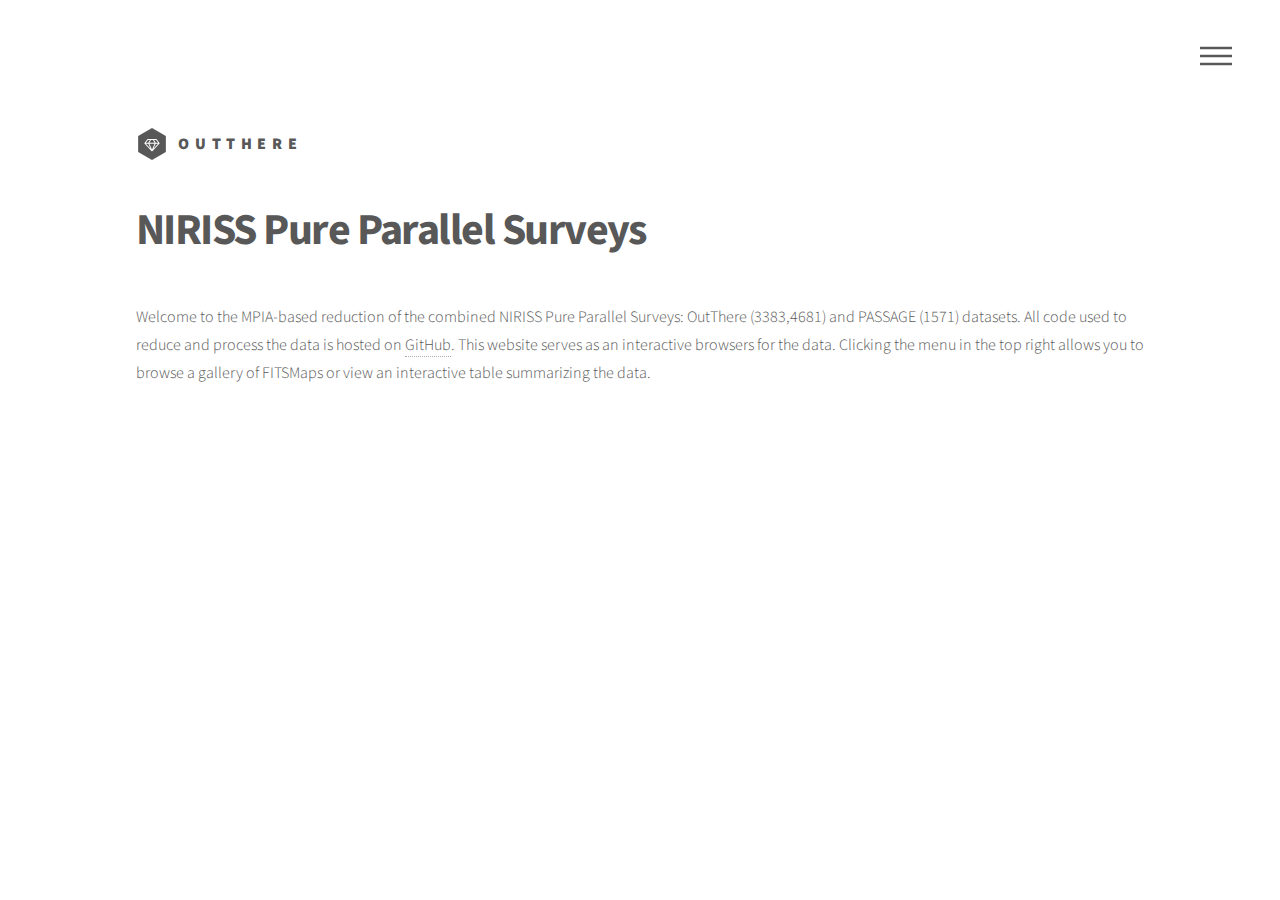
==== commit 82855018: "Automatic website image resizing" ====
--- a/resources/html5up-phantom/index.html
+++ b/resources/html5up-phantom/index.html
@@ -48,11 +48,9 @@
 				<!-- Main -->
 					<div id="main">
 						<div class="inner">
-							<h1>Generic Page</h1>
-							<span class="image main"><img src="images/pic13.jpg" alt="" /></span>
-							<p>Donec eget ex magna. Interdum et malesuada fames ac ante ipsum primis in faucibus. Pellentesque venenatis dolor imperdiet dolor mattis sagittis. Praesent rutrum sem diam, vitae egestas enim auctor sit amet. Pellentesque leo mauris, consectetur id ipsum sit amet, fergiat. Pellentesque in mi eu massa lacinia malesuada et a elit. Donec urna ex, lacinia in purus ac, pretium pulvinar mauris. Curabitur sapien risus, commodo eget turpis at, elementum convallis elit. Pellentesque enim turpis, hendrerit tristique.</p>
-							<p>Lorem ipsum dolor sit amet, consectetur adipiscing elit. Duis dapibus rutrum facilisis. Class aptent taciti sociosqu ad litora torquent per conubia nostra, per inceptos himenaeos. Etiam tristique libero eu nibh porttitor fermentum. Nullam venenatis erat id vehicula viverra. Nunc ultrices eros ut ultricies condimentum. Mauris risus lacus, blandit sit amet venenatis non, bibendum vitae dolor. Nunc lorem mauris, fringilla in aliquam at, euismod in lectus. Pellentesque habitant morbi tristique senectus et netus et malesuada fames ac turpis egestas. In non lorem sit amet elit placerat maximus. Pellentesque aliquam maximus risus, vel venenatis mauris vehicula hendrerit.</p>
-							<p>Interdum et malesuada fames ac ante ipsum primis in faucibus. Pellentesque venenatis dolor imperdiet dolor mattis sagittis. Praesent rutrum sem diam, vitae egestas enim auctor sit amet. Pellentesque leo mauris, consectetur id ipsum sit amet, fersapien risus, commodo eget turpis at, elementum convallis elit. Pellentesque enim turpis, hendrerit tristique lorem ipsum dolor.</p>
+							<h1>NIRISS Pure Parallel Surveys</h1>
+							<!-- <span class="image main"><img src="images/pic13.jpg" alt="" /></span> -->
+							<p>Welcome to the MPIA-based reduction of the combined NIRISS Pure Parallel Surveys: OutThere (3383,4681) and PASSAGE (1571) datasets. All code used to reduce and process the data is hosted on <a href="https://github.com/OutThere-JWST/NISPureParallel" target="_blank">GitHub</a>. This website serves as an interactive browsers for the data. Clicking the menu in the top right allows you to browse a gallery of FITSMaps or view an interactive table summarizing the data.</p>
 						</div>
 					</div>
 
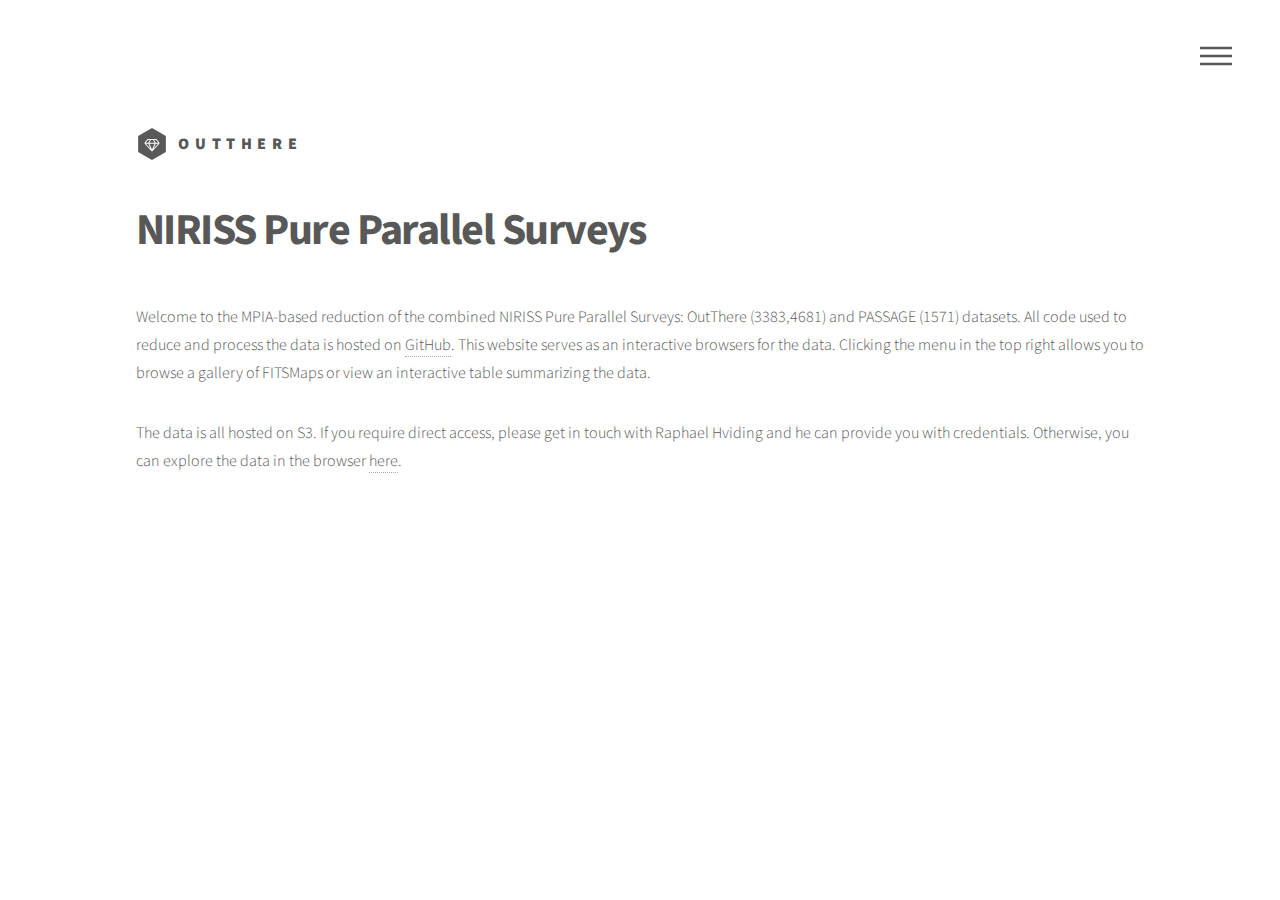
==== commit f65cdc45: "website updates and fitsmap pulled from PyPI" ====
--- a/resources/html5up-phantom/index.html
+++ b/resources/html5up-phantom/index.html
@@ -6,7 +6,7 @@
 -->
 <html>
 	<head>
-		<title>Generic - Phantom by HTML5 UP</title>
+		<title>OutThere</title>
 		<meta charset="utf-8" />
 		<meta name="viewport" content="width=device-width, initial-scale=1, user-scalable=no" />
 		<link rel="stylesheet" href="assets/css/main.css" />
@@ -51,6 +51,7 @@
 							<h1>NIRISS Pure Parallel Surveys</h1>
 							<!-- <span class="image main"><img src="images/pic13.jpg" alt="" /></span> -->
 							<p>Welcome to the MPIA-based reduction of the combined NIRISS Pure Parallel Surveys: OutThere (3383,4681) and PASSAGE (1571) datasets. All code used to reduce and process the data is hosted on <a href="https://github.com/OutThere-JWST/NISPureParallel" target="_blank">GitHub</a>. This website serves as an interactive browsers for the data. Clicking the menu in the top right allows you to browse a gallery of FITSMaps or view an interactive table summarizing the data.</p>
+                            <p>The data is all hosted on S3. If you require direct access, please get in touch with Raphael Hviding and he can provide you with credentials. Otherwise, you can explore the data in the browser <a href="s3/data" target="_blank">here</a>.</p>
 						</div>
 					</div>
 
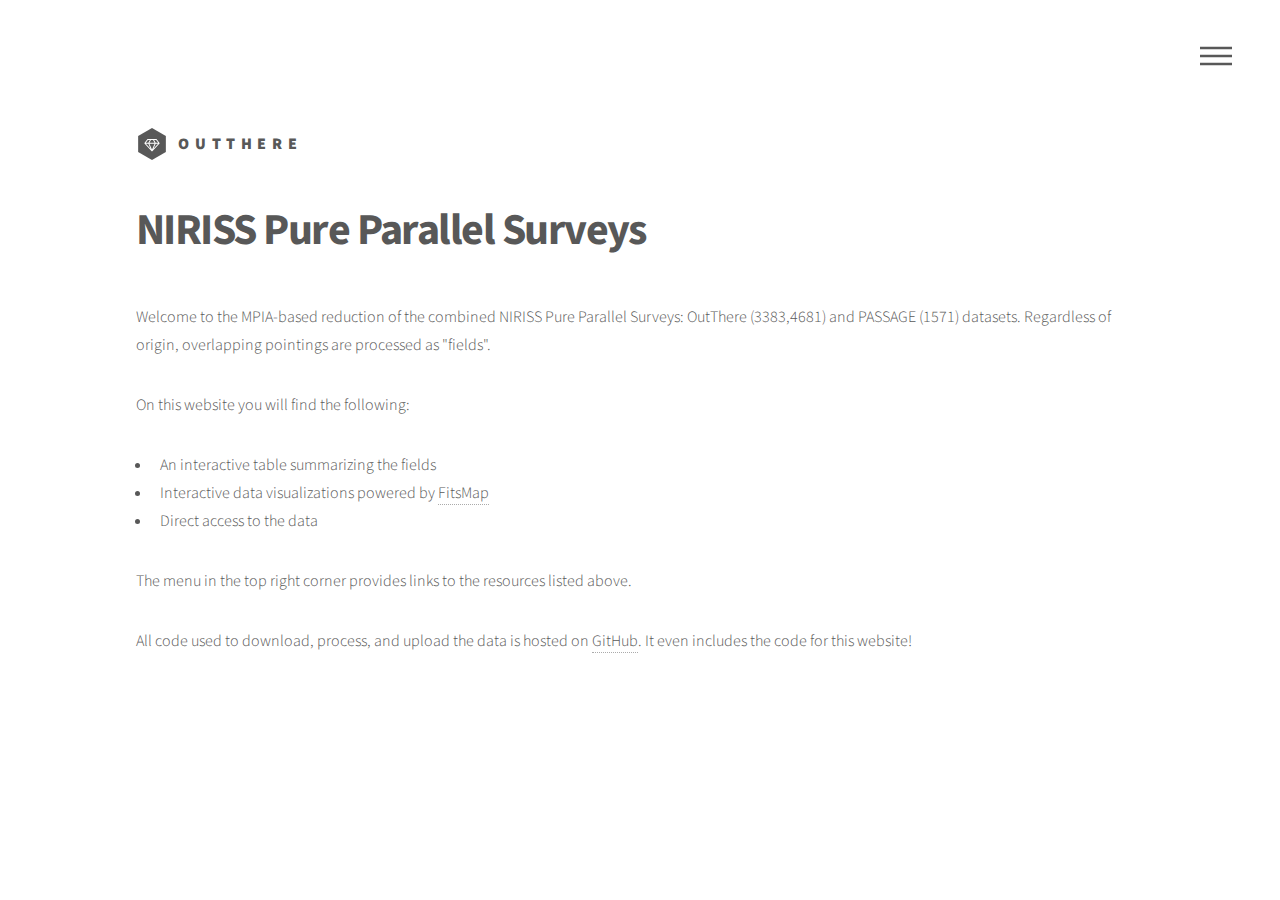
==== commit ebb7a478: "Updated website" ====
--- a/resources/html5up-phantom/index.html
+++ b/resources/html5up-phantom/index.html
@@ -40,8 +40,9 @@
 						<h2>Menu</h2>
 						<ul>
 							<li><a href="index.html">Home</a></li>
-							<li><a href="images.html">Fields</a></li>
-							<li><a href="table.html">Table</a></li>
+                            <li><a href="table.html">Table</a></li>
+							<li><a href="images.html">FitsMaps</a></li>
+							<li><a href="data.html">Data</a></li>
 						</ul>
 					</nav>
 
@@ -50,8 +51,15 @@
 						<div class="inner">
 							<h1>NIRISS Pure Parallel Surveys</h1>
 							<!-- <span class="image main"><img src="images/pic13.jpg" alt="" /></span> -->
-							<p>Welcome to the MPIA-based reduction of the combined NIRISS Pure Parallel Surveys: OutThere (3383,4681) and PASSAGE (1571) datasets. All code used to reduce and process the data is hosted on <a href="https://github.com/OutThere-JWST/NISPureParallel" target="_blank">GitHub</a>. This website serves as an interactive browsers for the data. Clicking the menu in the top right allows you to browse a gallery of FITSMaps or view an interactive table summarizing the data.</p>
-                            <p>The data is all hosted on S3. If you require direct access, please get in touch with Raphael Hviding and he can provide you with credentials. Otherwise, you can explore the data in the browser <a href="s3/data" target="_blank">here</a>.</p>
+							<p>Welcome to the MPIA-based reduction of the combined NIRISS Pure Parallel Surveys: OutThere (3383,4681) and PASSAGE (1571) datasets. Regardless of origin, overlapping pointings are processed as "fields".</p>
+                            <p>On this website you will find the following:</p>
+                            <ul>
+                                <li>An interactive table summarizing the fields</li>
+                                <li>Interactive data visualizations powered by <a href="https://fitsmap.readthedocs.io/en/latest/" target="_blank">FitsMap</a></li>
+                                <li>Direct access to the data</li>
+                            </ul>
+                            <p>The menu in the top right corner provides links to the resources listed above.</p>
+                            <p>All code used to download, process, and upload the data is hosted on <a href="https://github.com/OutThere-JWST/NISPureParallel" target="_blank">GitHub</a>. It even includes the code for this website!</p>
 						</div>
 					</div>
 
